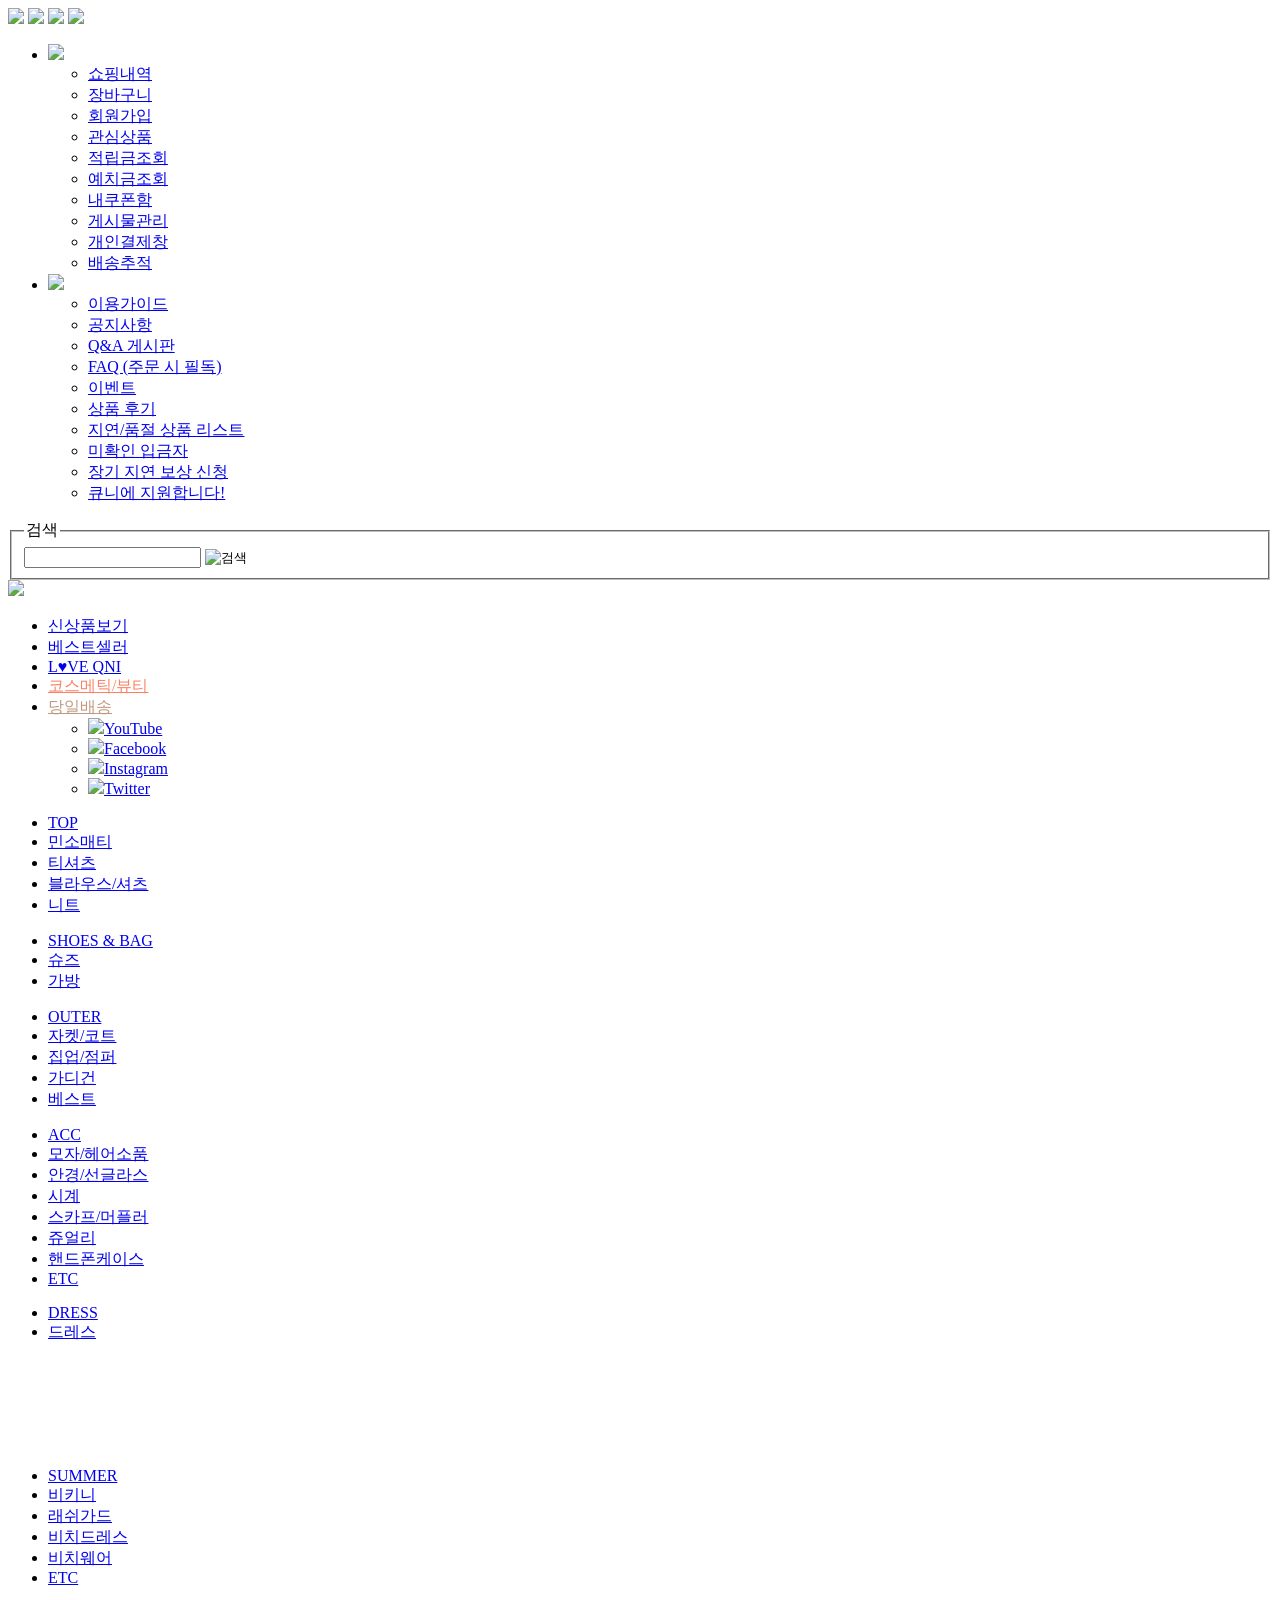
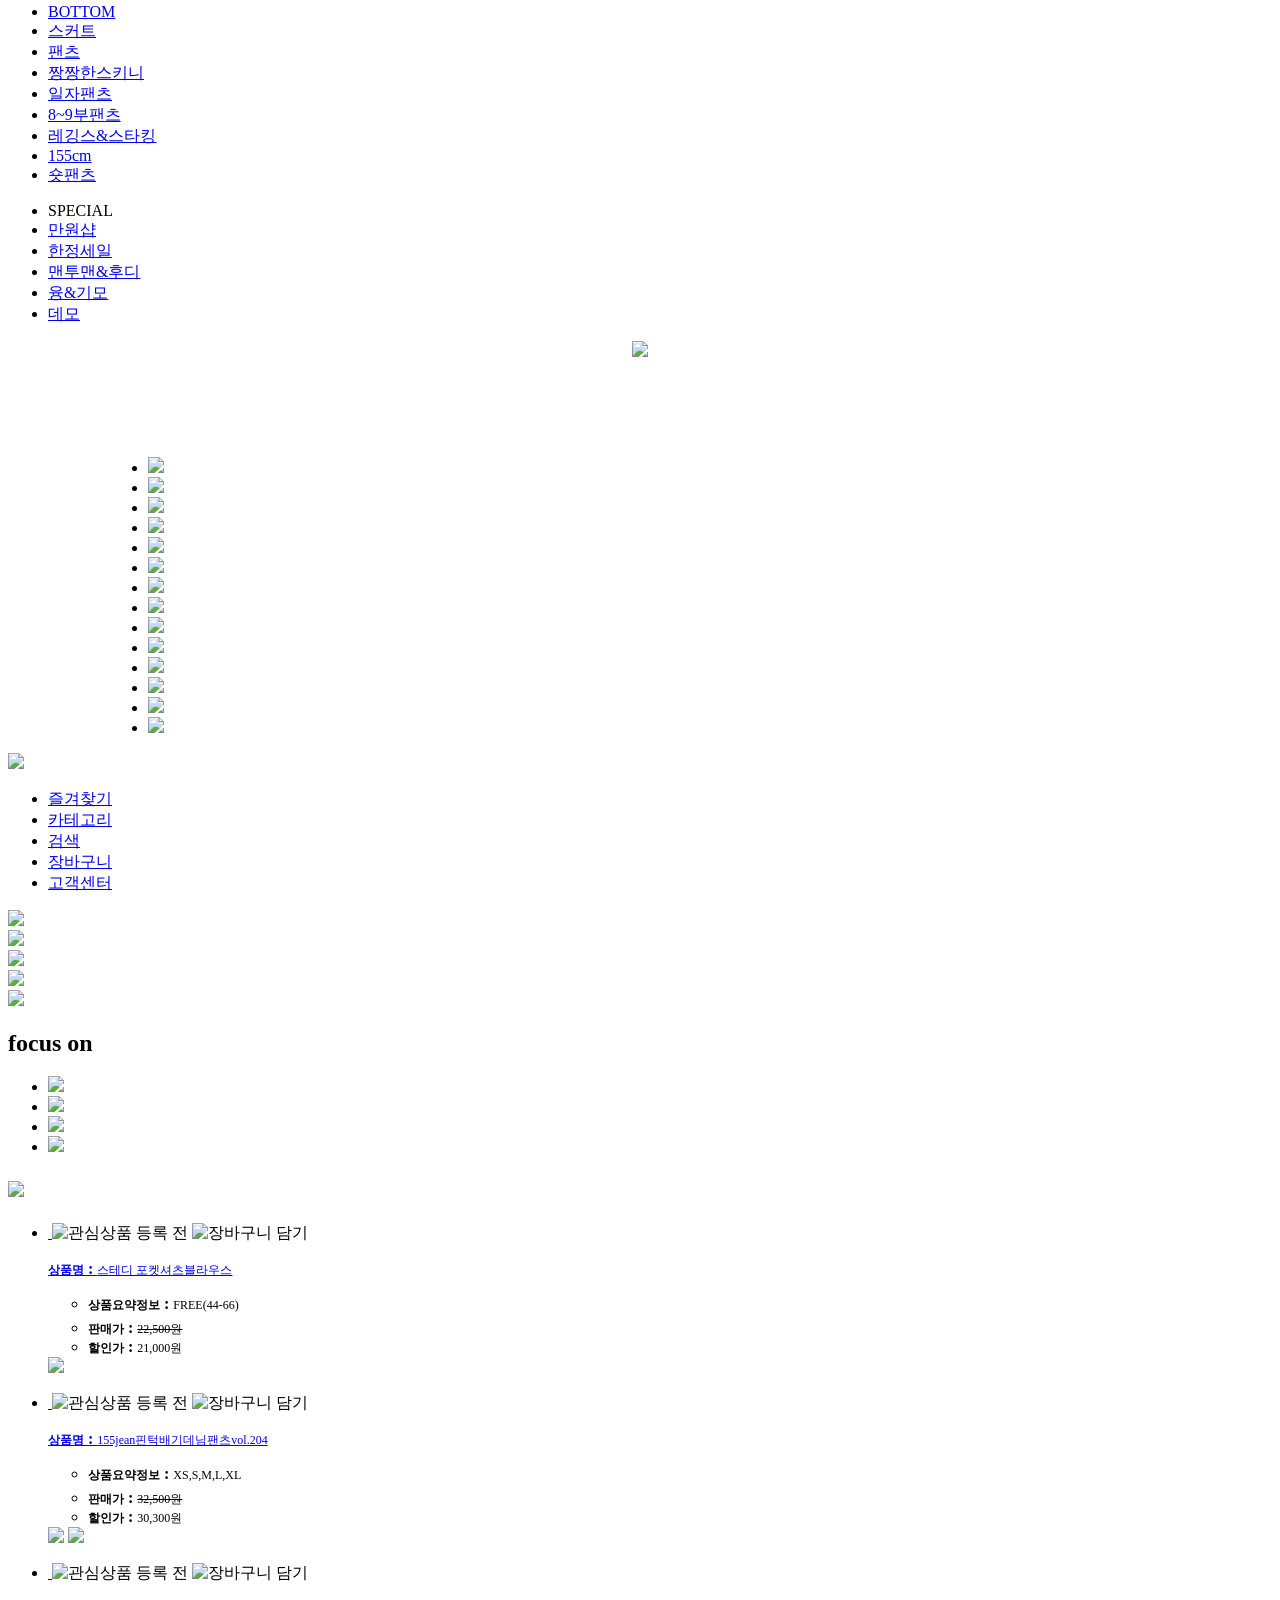
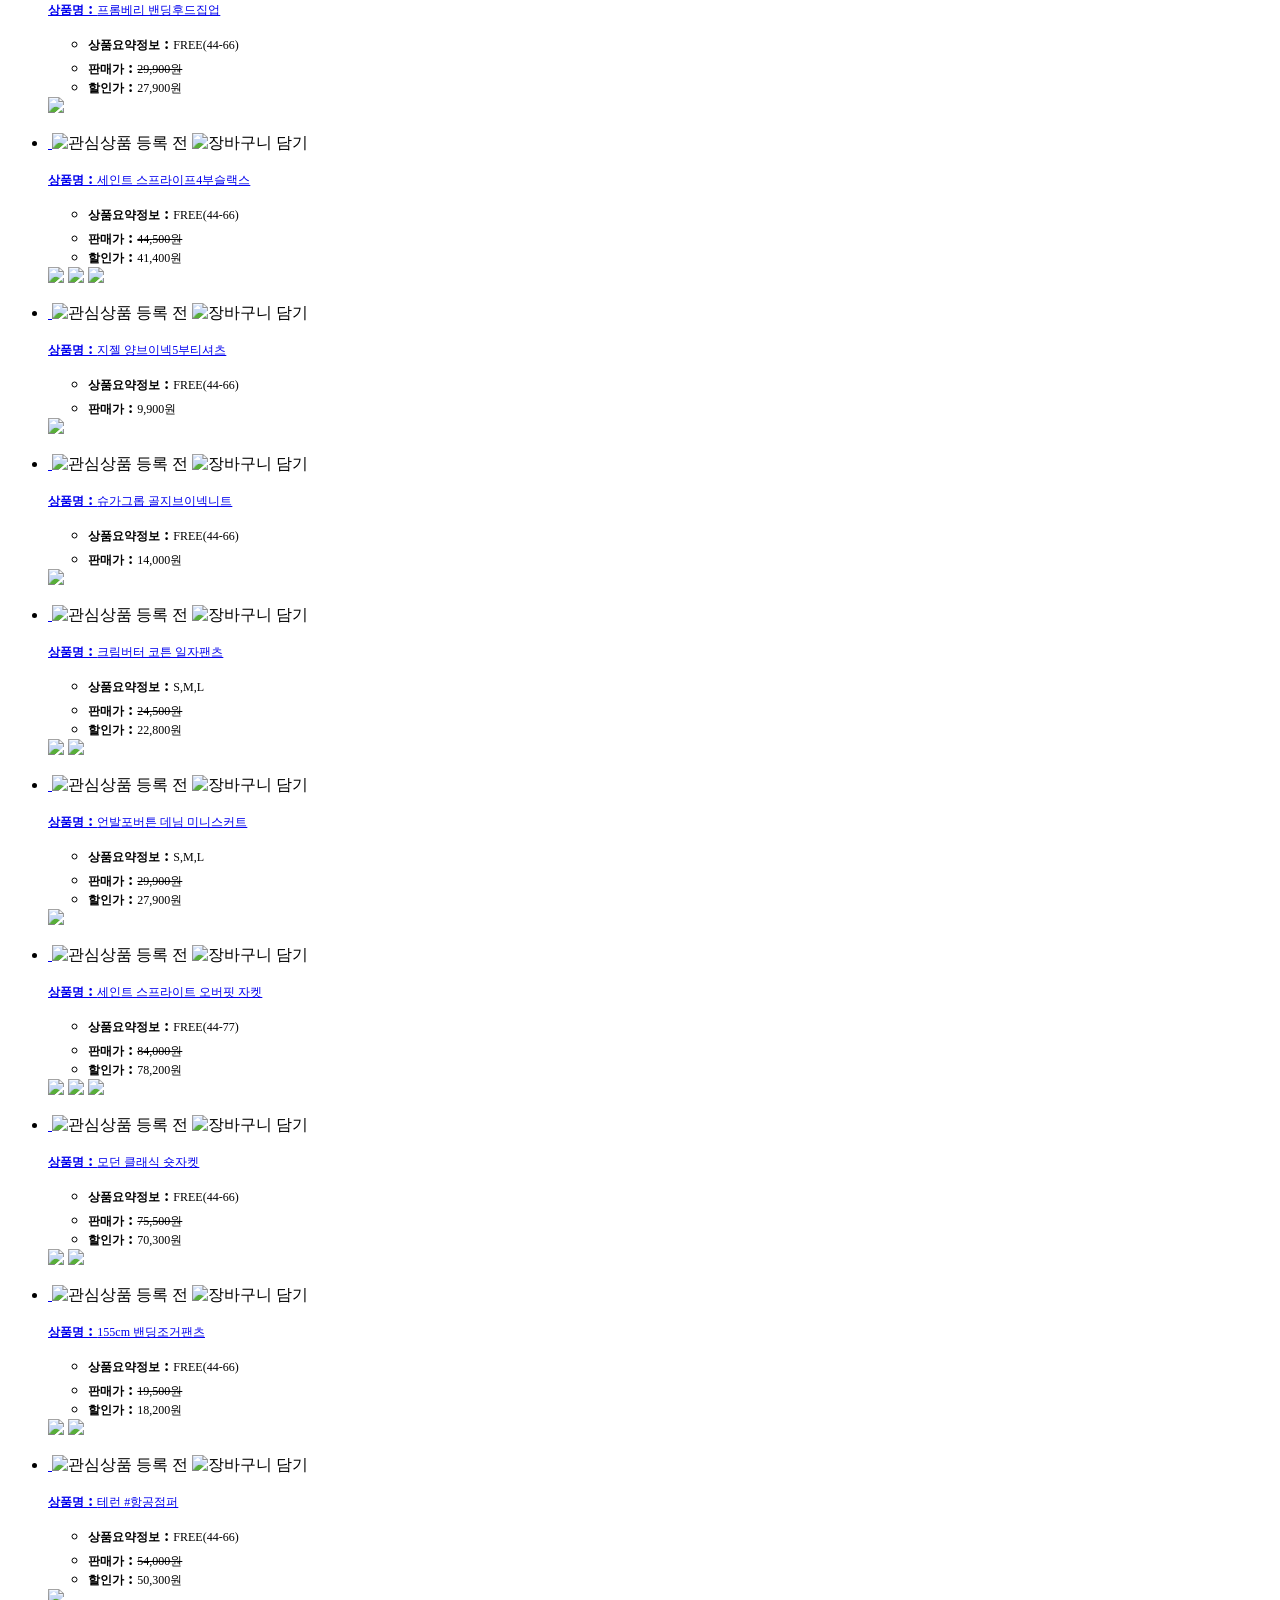
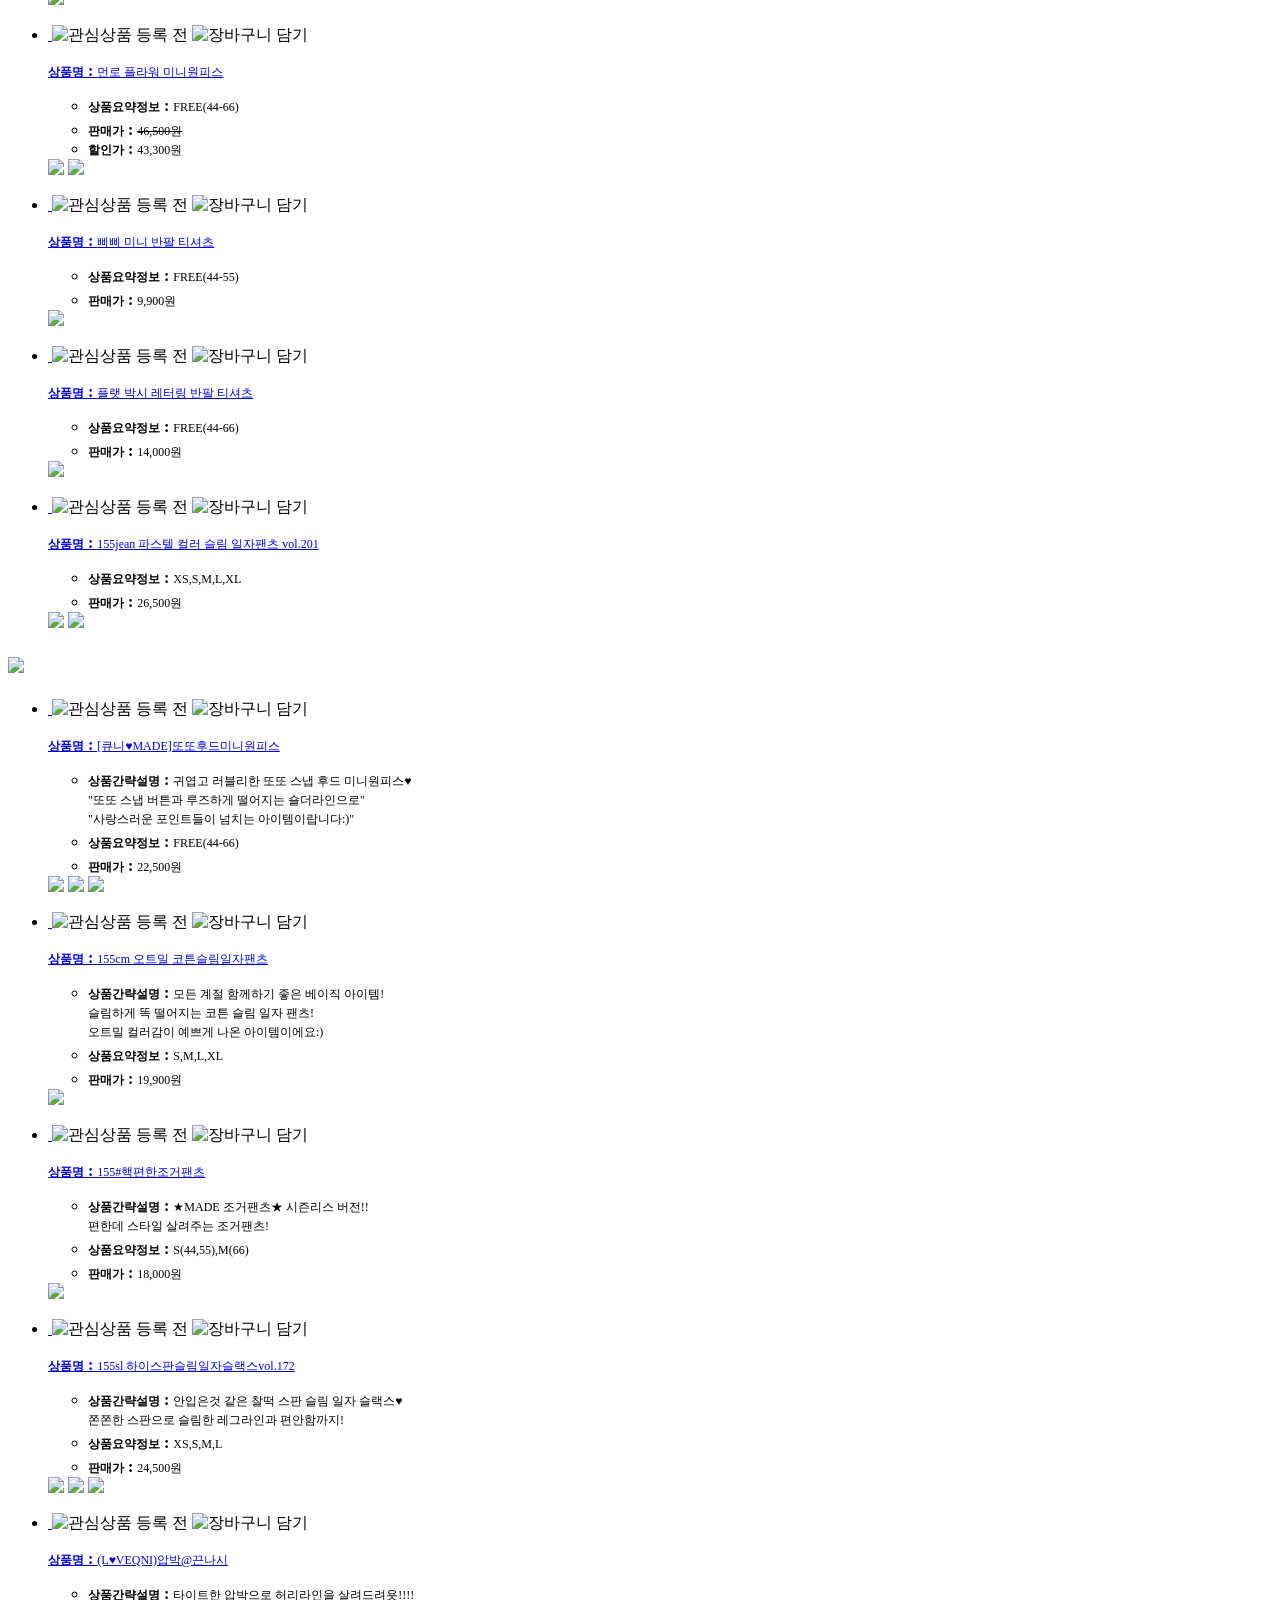
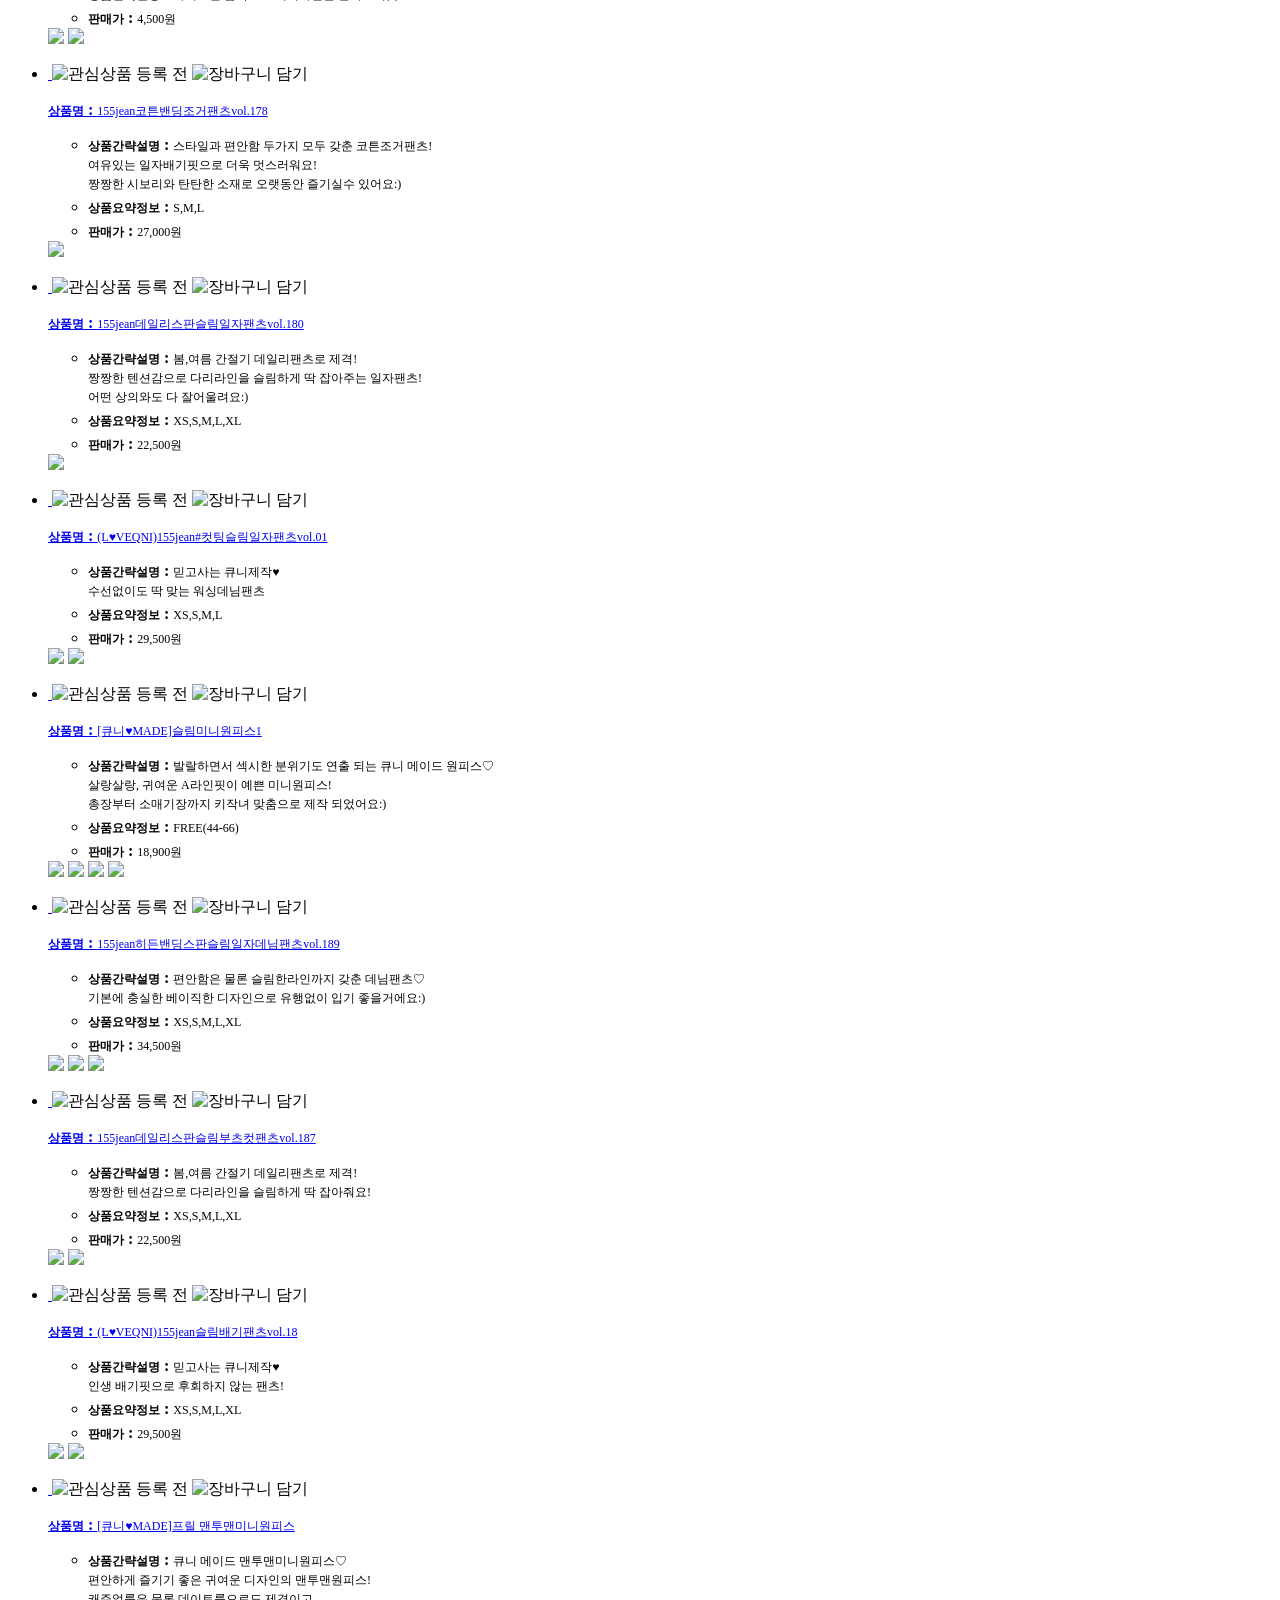
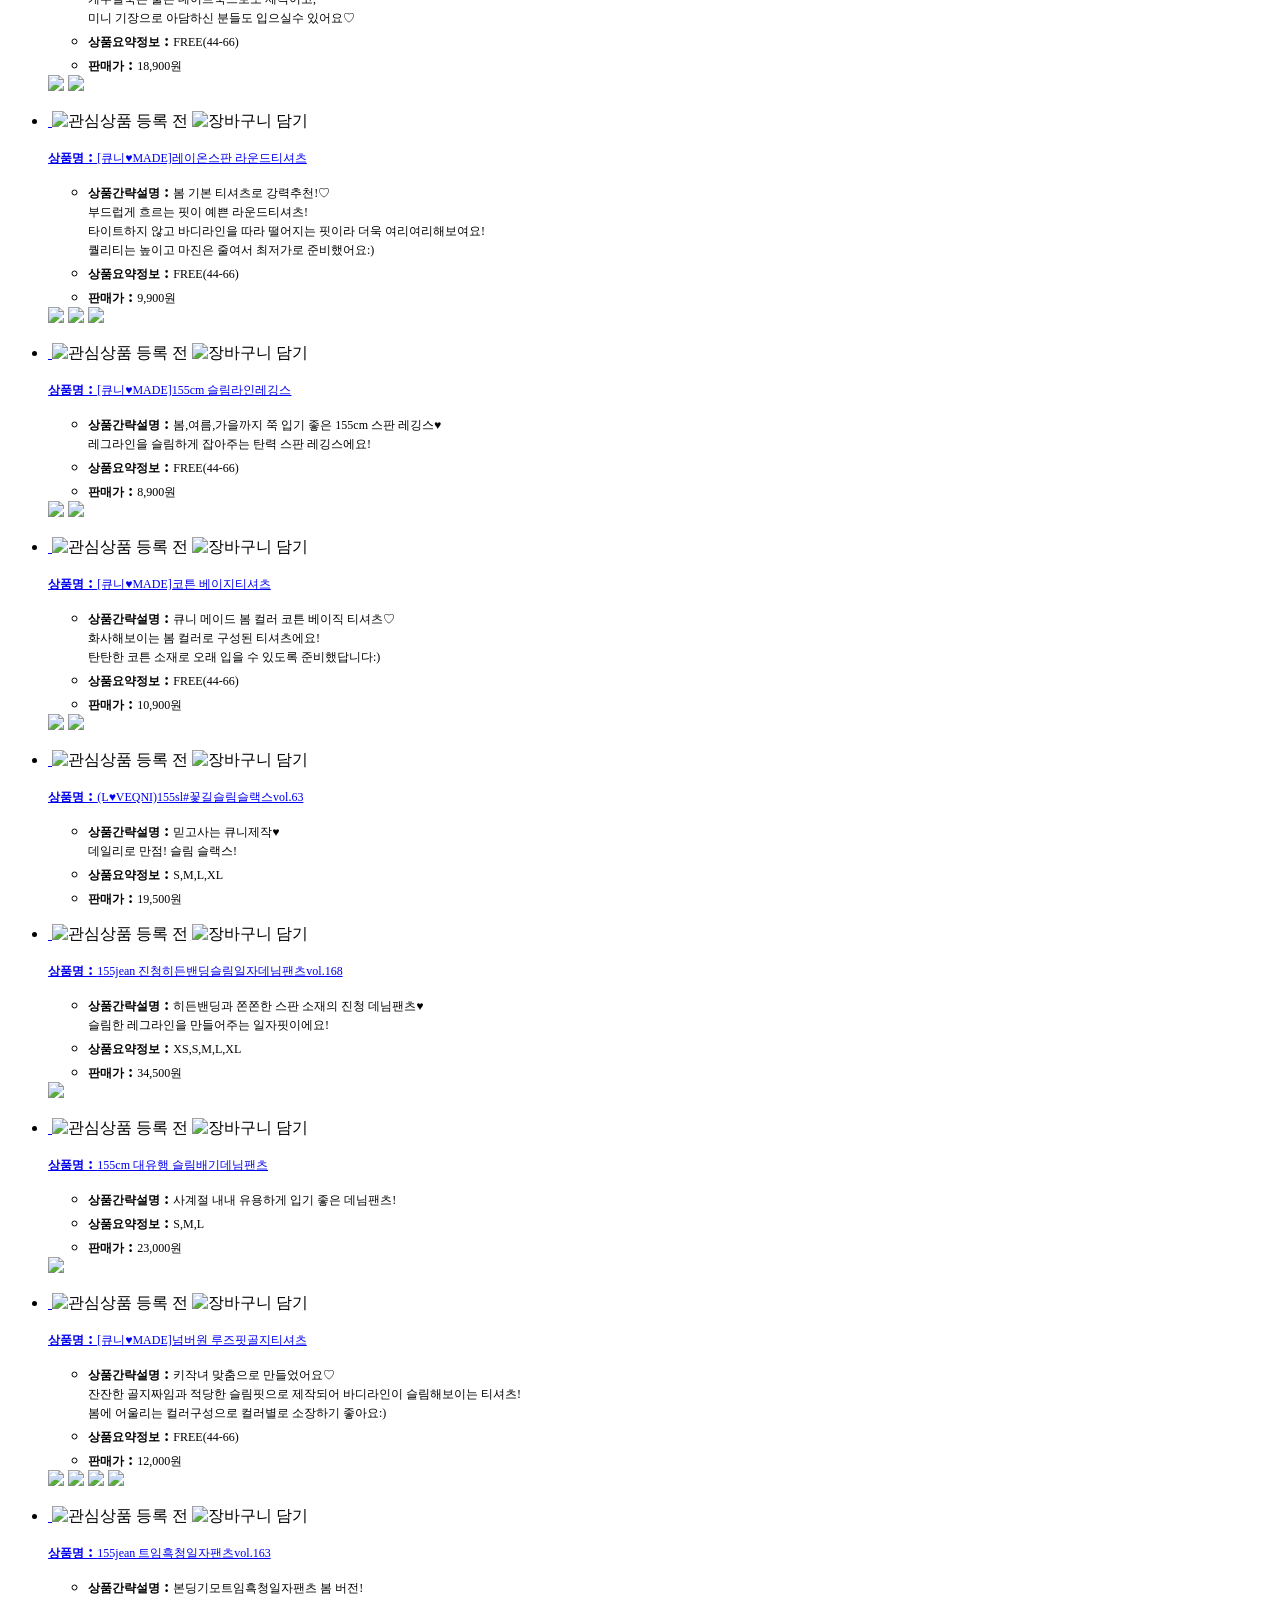
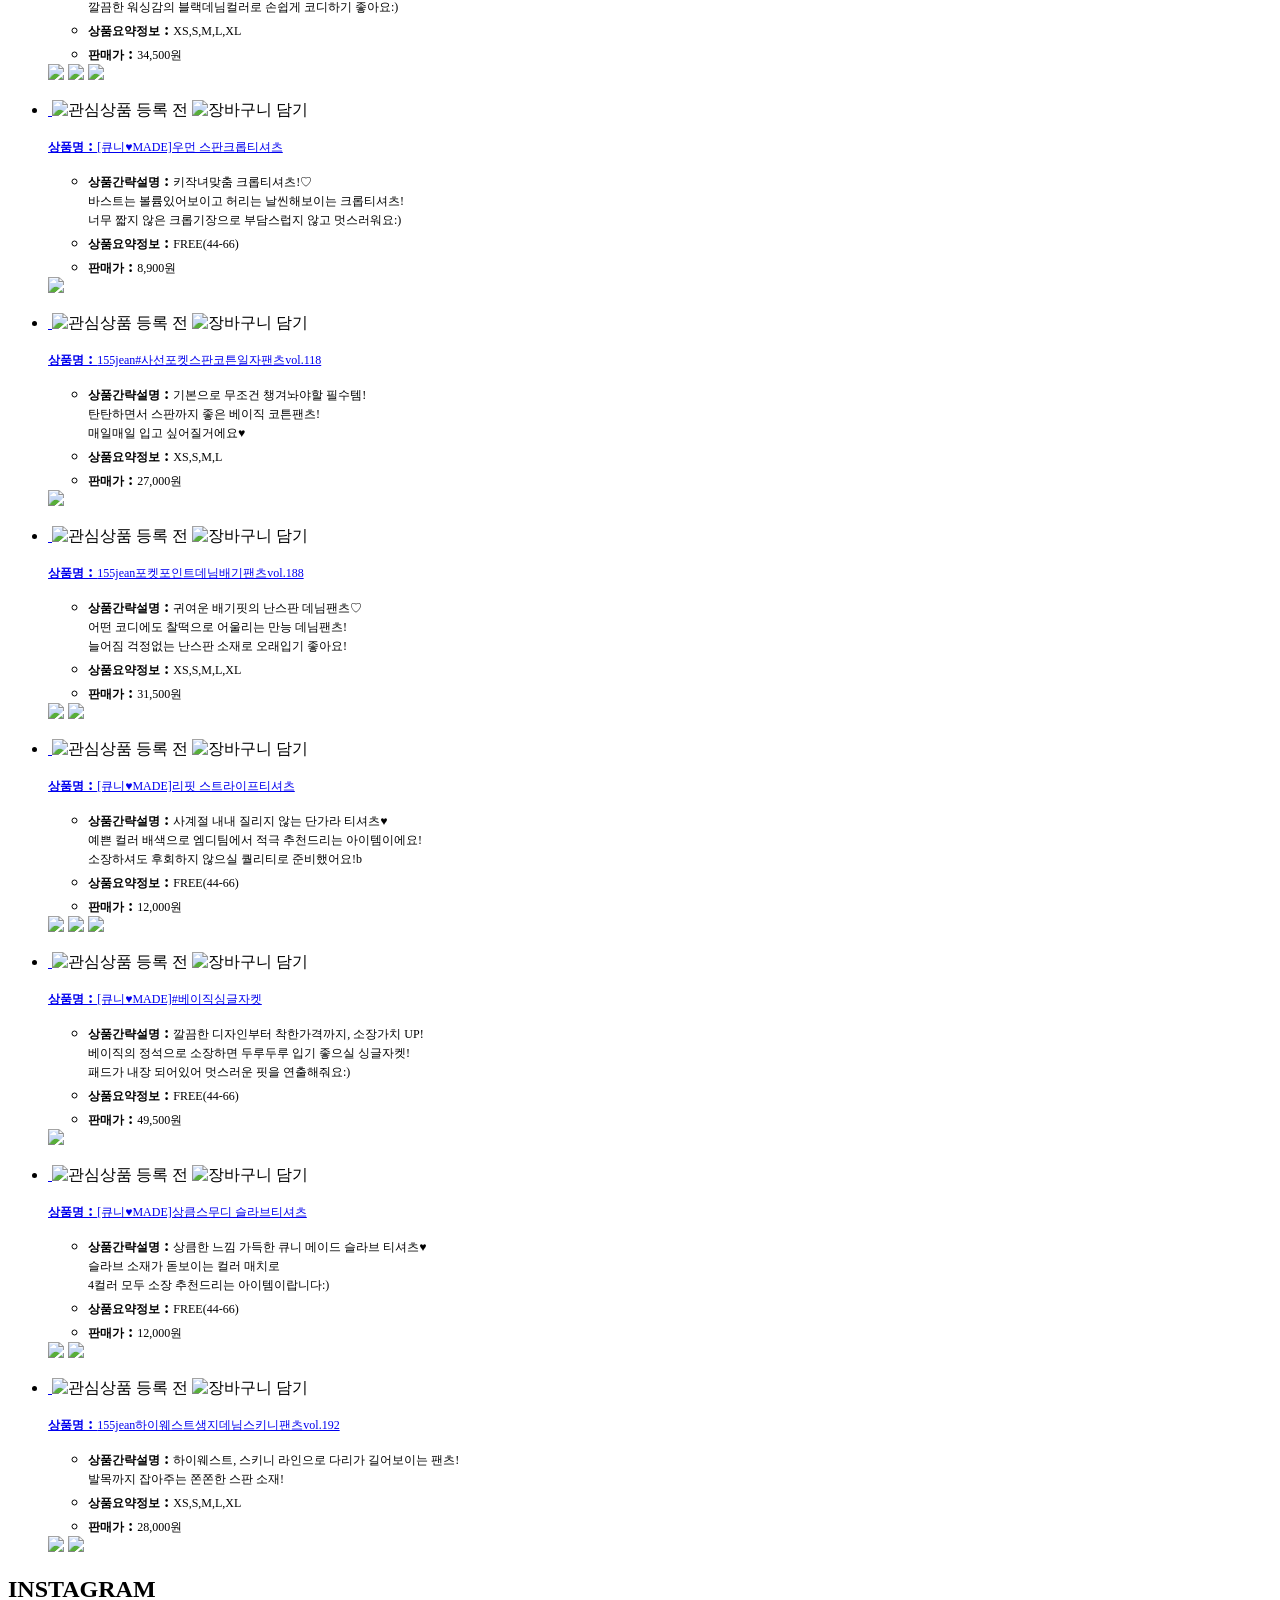
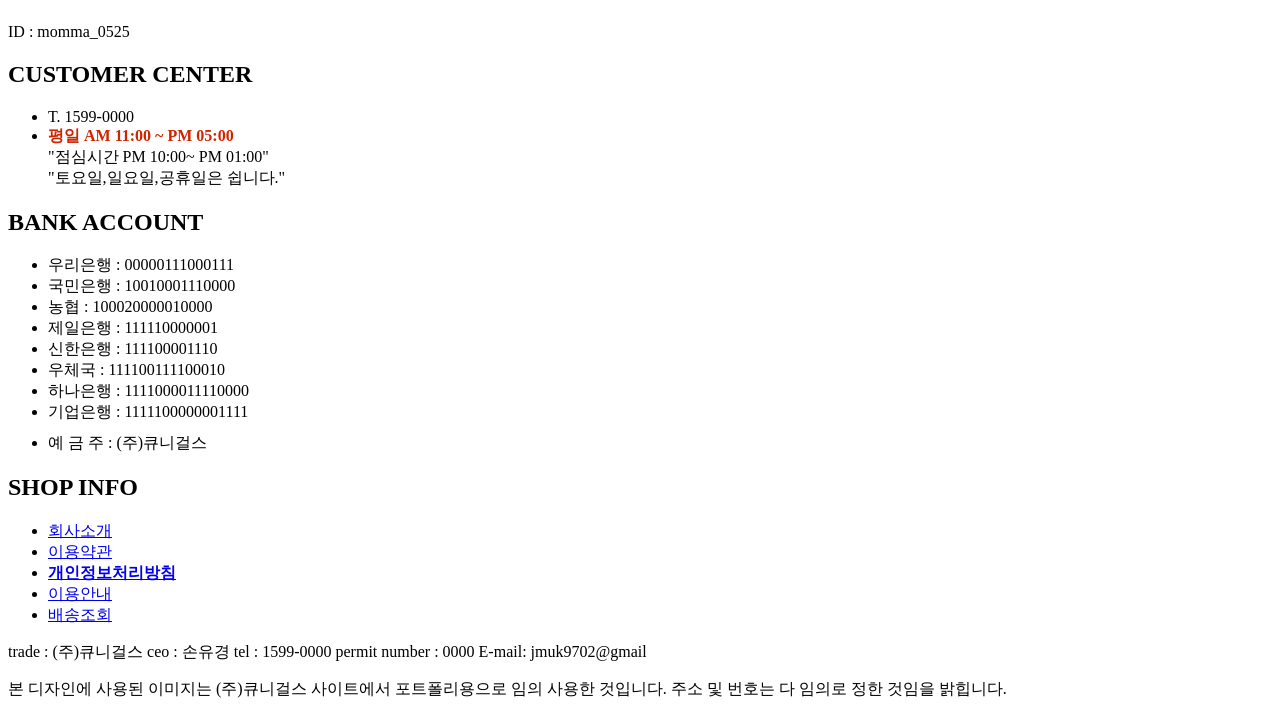
==== index.html @ 8d76bb68 "Add files via upload" ====
<!DOCTYPE html>
<html>
<head>
    <meta charset="utf-8">
    <title>QNIGIRLS</title>
    <link href="https://fonts.googleapis.com/css?family=Roboto&display=swap" rel="stylesheet">
    <link href="https://fonts.googleapis.com/css?family=Noto+Sans+KR&display=swap" rel="stylesheet">
    <link href="https://fonts.googleapis.com/css?family=Noto+Sans+KR&display=swap" rel="stylesheet">
    <link href="https://fonts.googleapis.com/css?family=Nanum+Gothic&display=swap" rel="stylesheet">
    <link rel="stylesheet" type="text/css" href="css/reset.css">
    <link rel="stylesheet" type="text/css" href="css/common.css">
    <link rel="stylesheet" href="css/swiper.min.css">
    <script src="js/jquery-3.4.1.min.js"></script> 
    <script src="js/swiper.min.js"></script>
   <style>
    </style>
    <script>
        
    </script>
    </head>
     

<body>
    <div id="wrap">
        <div class="fix">
            <div class="header">
                <div class="inner">
                    <div class="top_right">
                        <div class="right_left">
                            <a href="#" alt="LOGIN"><img src="img/t_login.jpg" onmouseover="this.src='img/hover_gnb/t_login_over.jpg';" onmouseout="this.src='img/t_login.jpg';"></a>
                            <a href="#" alt="JOIN-US"><img src="img/t_join.jpg" onmouseover="this.src='img/hover_gnb/t_join_over.jpg';" onmouseout="this.src='img/t_join.jpg';"></a>
                            <a href="#" alt="MYPAGE"><img src="img/t_mypage.jpg" onmouseover="this.src='img/hover_gnb/t_mypage_over.jpg';" onmouseout="this.src='img/t_mypage.jpg';"></a>
                            <a href="#" alt="ORDER"><img src="img/t_order.jpg" onmouseover="this.src='img/hover_gnb/t_order_over.jpg';" onmouseout="this.src='img/t_order.jpg';"></a>
                        </div>
                            <div class="allmenu">
                                <ul class="more_view">
                                    <li><a href="#" style="cursor: default"><img src="img/t_myqni.jpg" onmouseover="this.src='img/hover_gnb/t_myqni_over.jpg';" onmouseout="this.src='img/t_myqni.jpg';"></a>
                                        <ul class="mypage">
                                            <li><a href="#">쇼핑내역</a></li>
                                            <li><a href="#">장바구니</a></li>
                                            <li><a href="#">회원가입</a></li>
                                            <li><a href="#">관심상품</a></li>
                                            <li><a href="#">적립금조회</a></li>
                                            <li><a href="#">예치금조회</a></li>
                                            <li><a href="#">내쿠폰함</a></li>
                                            <li><a href="#">게시물관리</a></li>
                                            <li><a href="#">개인결제창</a></li>
                                            <li><a href="#">배송추적</a></li>
                                        </ul>
                                    </li>
                                    <li><a href="#" style="cursor: default"><img src="img/t_customer.jpg" onmouseover="this.src='img/hover_gnb/t_customer_over.jpg';" onmouseout="this.src='img/t_customer.jpg';"></a>
                                        <ul class="customer">
                                            <li><a href="#">이용가이드</a></li>
                                            <li><a href="#">공지사항</a></li>
                                            <li><a href="#">Q&A 게시판</a></li>
                                            <li><a href="#">FAQ (주문 시 필독)</a></li>
                                            <li><a href="#">이벤트</a></li>
                                            <li><a href="#">상품 후기</a></li>
                                            <li><a href="#">지연/품절 상품 리스트</a></li>
                                            <li><a href="#">미확인 입금자</a></li>
                                            <li><a href="#">장기 지연 보상 신청</a></li>
                                            <li><a href="#">큐니에 지원합니다!</a></li>
                                        </ul>
                                    </li>
                                </ul>
                            </div>
                            <div class="t_search">
                                <fieldset>
                                    <legend>검색</legend>
                                    <input id="keyword" name="keyword" fw-filter fw-label="검색어" fw-msg class="inputTypeText" placeholder onkeyup="SEARCH_HASHTNG.GETHASHTAG($(this));" autocomplete="off" onmousedown="SEARCH_BANNER.clickSearchform(this)" value type="text">
                                    <input type="image" src="img/btn_search.png" alt="검색" onclick="SEARCH_BANNER.submitSearchBanner(this); return false">
                                </fieldset>
                            </div>
                        </div>
                    <div class="all_gnb">
                    <div id="more_allgnb" class="more_allgnb">
                        <a href="#" class="more_allgnb_btn">
                            <img src="img/category.jpg"  onmouseover="this.src='img/hover_gnb/category_over.jpg';" onmouseout="this.src='img/category.jpg';">
                        </a>
                        <div class="more_gnb_view">
                            <div class="more_allmenu_view" style="border-left: 0;">
                                <ul class="first">
                                    <li><a href="#">신상품보기</a></li>
                                    <li class="pdb20"><a href="#">베스트셀러</a></li>
                                    <li><a href="#">L♥VE QNI</a></li>
                                    <li><a href="#" style="color: #fb8165">코스메틱/뷰티</a></li>
                                    <li class="pdb20"><a href="#" style="color: #c0997e">당일배송</a></li>
                                    <ul>
                                        <li><a href="#"><img src="img/icon/y_icon.png" width="30px"><span>YouTube</span></a></li>
                                        <li><a href="#"><img src="img/icon/f_icon.png" width="30px"><span>Facebook</span></a></li>
                                        <li><a href="#"><img src="img/icon/in_icon.png" width="30px"><span>Instagram</span></a></li>
                                        <li><a href="#"><img src="img/icon/t_icon.png" width="30px"><span>Twitter</span></a></li>
                                    </ul>
                                </ul>
                            </div>
                            <div>
                                <ul>
                                    <li class="h2"><a href="#">TOP</a></li>
                                    <li><a href="#">민소매티</a></li>
                                    <li><a href="#">티셔츠</a></li>
                                    <li><a href="#">블라우스/셔츠</a></li>
                                    <li><a href="#">니트</a></li>
                                </ul>
                                <ul>
                                    <li class="h2"><a href="#">SHOES & BAG</a></li>
                                    <li><a href="#">슈즈</a></li>
                                    <li><a href="#">가방</a></li>
                                </ul>
                            </div>
                            <div>
                                <ul>
                                    <li class="h2"><a href="#">OUTER</a></li>
                                    <li><a href="#">자켓/코트</a></li>
                                    <li><a href="#">집업/점퍼</a></li>
                                    <li><a href="#">가디건</a></li>
                                    <li><a href="#">베스트</a></li>
                                </ul>
                                <ul>
                                    <li class="h2"><a href="#">ACC</a></li>
                                    <li><a href="#">모자/헤어소품</a></li>
                                    <li><a href="#">안경/선글라스</a></li>
                                    <li><a href="#">시계</a></li>
                                    <li><a href="#">스카프/머플러</a></li>
                                    <li><a href="#">쥬얼리</a></li>
                                    <li><a href="#">핸드폰케이스</a></li>
                                    <li><a href="#">ETC</a></li>
                                </ul>
                            </div>
                            <div>
                                <ul>
                                    <li class="h2"><a href="#">DRESS</a></li>
                                    <li><a href="#">드레스</a></li>
                                    <br>
                                    <br>
                                    <br>
                                    <br>
                                    <br>
                                    <br>
                                </ul>
                                <ul>
                                    <li class="h2"><a href="#">SUMMER</a></li>
                                    <li><a href="#">비키니</a></li>
                                    <li><a href="#">래쉬가드</a></li>
                                    <li><a href="#">비치드레스</a></li>
                                    <li><a href="#">비치웨어</a></li>
                                    <li><a href="#">ETC</a></li>
                                </ul>
                            </div>
                            <div>
                                <ul>
                                    <li class="h2"><a href="#">BOTTOM</a></li>
                                    <li><a href="#">스커트</a></li>
                                    <li><a href="#">팬츠</a></li>
                                    <li><a href="#">짱짱한스키니</a></li>
                                    <li><a href="#">일자팬츠</a></li>
                                    <li><a href="#">8~9부팬츠</a></li>
                                    <li><a href="#">레깅스&스타킹</a></li>
                                    <li><a href="#">155cm</a></li>
                                    <li><a href="#">숏팬츠</a></li>
                                </ul>
                            </div>
                            <div>
                                <ul>
                                    <li class="h2">SPECIAL</li>
                                    <li><a href="#">만원샵</a></li>
                                    <li><a href="#">한정세일</a></li>
                                    <li><a href="#">맨투맨&후디</a></li>
                                    <li><a href="#">융&기모</a></li>
                                    <li><a href="#">데모</a></li>
                                </ul>
                            </div>
                        </div>
                    </div>
                    <script type="text/javascript">more_view();</script>
                </div>
                </div>
            </div>
                <div class="top_logo" align="center">
                    <a href="http://u-kyeong.com/qnigirls/">
                        <img src="img/toplogo.jpg">
                    </a>
                </div>
                <div id="menu">
                    <div id="category" style="padding-top: 80px; padding-left: 100px; " class="category">
                        <div class="position">
                            <ul>
                                <li class="record">
                                    <a href="http://u-kyeong.com/qnigirls/sub/"><img src="img/shop1_21_menu_922472.jpg" onmouseover="this.src='img/hover_gnb/shop1_21_menu_over_842991.jpg';" onmouseout="this.src='img/shop1_21_menu_922472.jpg';"></a>
                                </li>
                                <li class="record">
                                    <a href="http://u-kyeong.com/qnigirls/sub/"><img src="img/shop1_17_menu_759214.jpg" onmouseover="this.src='img/hover_gnb/shop1_17_menu_over_297750.jpg';" onmouseout="this.src='img/shop1_17_menu_759214.jpg';"></a>
                                </li>
                                <li class="record">
                                    <a href="http://u-kyeong.com/qnigirls/sub/"><img src="img/shop1_770_menu_653919.jpg" onmouseover="this.src='img/hover_gnb/shop1_770_menu_over_378448.jpg';" onmouseout="this.src='img/shop1_770_menu_653919.jpg';"></a>
                                </li>
                                <li class="record">
                                    <a href="http://u-kyeong.com/qnigirls/sub/"><img src="img/shop1_1174_menu_521221.jpg" onmouseover="this.src='img/hover_gnb/shop1_1174_menu_over_894974.jpg';" onmouseout="this.src='img/shop1_1174_menu_521221.jpg';"></a>
                                </li>
                                <li class="record">
                                    <a href="http://u-kyeong.com/qnigirls/sub/"><img src="img/shop1_517_menu_380748.jpg" onmouseover="this.src='img/hover_gnb/shop1_517_menu_over_749597.jpg';" onmouseout="this.src='img/shop1_517_menu_380748.jpg';"></a>
                                </li>
                                <li class="record">
                                    <a href="http://u-kyeong.com/qnigirls/sub/"><img src="img/shop1_3_menu_816407.jpg" onmouseover="this.src='img/hover_gnb/shop1_3_menu_over_432734.jpg';" onmouseout="this.src='img/shop1_3_menu_816407.jpg';"></a>
                                </li>
                                <li class="record">
                                    <a href="http://u-kyeong.com/qnigirls/sub/"><img src="img/shop1_7_menu_179175.jpg" onmouseover="this.src='img/hover_gnb/shop1_7_menu_over_265988.jpg';" onmouseout="this.src='img/shop1_7_menu_179175.jpg';"></a>
                                </li>
                                <li class="record">
                                    <a href="http://u-kyeong.com/qnigirls/sub/"><img src="img/shop1_5_menu_835983.jpg" onmouseover="this.src='img/hover_gnb/shop1_5_menu_over_941959.jpg';" onmouseout="this.src='img/shop1_5_menu_835983.jpg';"></a>
                                </li>
                                <li class="record">
                                    <a href="http://u-kyeong.com/qnigirls/sub/"><img src="img/shop1_122_menu_657673.jpg" onmouseover="this.src='img/hover_gnb/shop1_122_menu_over_732098.jpg';" onmouseout="this.src='img/shop1_122_menu_657673.jpg';"></a>
                                </li>
                                <li class="record">
                                    <a href="http://u-kyeong.com/qnigirls/sub/"><img src="img/shop1_121_menu_717975.jpg" onmouseover="this.src='img/hover_gnb/shop1_121_menu_over_556819.jpg';" onmouseout="this.src='img/shop1_121_menu_717975.jpg';"></a>
                                </li>
                                <li class="record">
                                    <a href="http://u-kyeong.com/qnigirls/sub/"><img src="img/shop1_10_menu_990513.jpg" onmouseover="this.src='img/hover_gnb/shop1_10_menu_over_339237.jpg';" onmouseout="this.src='img/shop1_10_menu_990513.jpg';"></a>
                                </li>
                                <li class="record">
                                    <a href="http://u-kyeong.com/qnigirls/sub/"><img src="img/shop1_542_menu_760116.jpg" onmouseover="this.src='img/hover_gnb/shop1_542_menu_over_931496.jpg';" onmouseout="this.src='img/shop1_542_menu_760116.jpg';"></a>
                                </li>
                                <li class="record">
                                    <a href="http://u-kyeong.com/qnigirls/sub/"><img src="img/shop1_790_menu_333730.jpg" onmouseover="this.src='img/hover_gnb/shop1_790_menu_over_292809.jpg';" onmouseout="this.src='img/shop1_790_menu_333730.jpg';"></a>
                                </li>
                                <li class="record">
                                    <a href="http://u-kyeong.com/qnigirls/sub/"><img src="img/shop1_806_menu_301867.jpg" onmouseover="this.src='img/hover_gnb/shop1_806_menu_over_317337.jpg';" onmouseout="this.src='img/shop1_806_menu_301867.jpg';"></a>
                                </li>
                            </ul>
                    </div>
                </div>
            </div>
        </div>
        <div class="quick" id="quick">
            <div class="side_btn" id="side_btn">
                <img id="close_btn" src="img/icon/close.png">
            </div>
            <div class="side_wrap">
                <div class="side_inner" id="side_inner">
                    <ul>
                        <li>
                            <a href="#">
                                <span>즐겨찾기</span>
                            </a>
                        </li>
                        <li>
                            <a href="#">
                                <span>카테고리</span>
                            </a>
                        </li>
                        <li>
                            <a href="#">
                                <span>검색</span>
                            </a>
                        </li>
                        <li>
                            <a href="#">
                                <span>장바구니</span>
                            </a>
                        </li>
                        <li>
                            <a href="#">
                                <span>고객센터</span>
                            </a>
                        </li>
                    </ul>
                    <div class="bottom_ui">
                        <div class="scroll">
                            <span class="btn_scroll top" onclick="winScroll('top')"></span>
                            <span class="btn_scroll bottom" onclick="winScroll('bottom')"></span>
                        </div>
                    </div>
                </div>
            </div>
        </div>      
        <div class="m_contents">
                <div class="m_banner">
                    <div class="m_ban">
                        <div class="main_b">
                            <div class="m_bnt_silder-wrapper">
                                <div class="swiper-container">
                                     <div class="swiper-wrapper">
                                         <div class="swiper-slide"><img src="img/banner_img_1.jpg"></div>
                                         <div class="swiper-slide"><img src="img/banner_img_2.jpg"></div>
                                         <div class="swiper-slide"><img src="img/banner_img_3.jpg"></div>
                                         <div class="swiper-slide"><img src="img/banner_img_4.jpg"></div>
                                         <div class="swiper-slide"><img src="img/banner_img_5.jpg"></div>
                                     </div>
                                     <div class="swiper-pagination"></div>
                                </div>
                            </div>
                        </div>
                    </div>
                </div>
            <div class="main_k">
                <div class="main_k_line">
                    <h2>focus on</h2>
                </div>
                <div class="main_k_left">
                    <ul>
                        <li><a href="#"><img src="img/evt_img_1.jpg"></a></li>
                        <li><a href="#"><img src="img/evt_img_2.jpg"></a></li>
                        <li><a href="#"><img src="img/evt_img_3.jpg"></a></li>
                        <li><a href="#"><img src="img/evt_img_4.jpg"></a></li>
                    </ul>
                </div>
            </div>
            <div class="line2">
                <div class="new_products">
                    <h2>
                        <img src="img/new7_pc.jpg">
                    </h2>
                    <ul class="prdlist column4">
                      <li class="item">
                          <div class="box">
                              <p class="prdimg">
                                  <a href="http://u-kyeong.com/qnigirls/product/">
                                      <img src="img/products/new1.webp" alt="" class="thumb">
                                  </a>
                                  <span class="wishicon">
                                      <img src="img/icon/btn_wish_before.png" alt="관심상품 등록 전" productno="57739" categoryno="1" icon_status="off" login_status="T" individual-set="F">
                                  </span>
                                  <span class="basketicon">
                                      <img src="img/icon/icon_201704271133221800.png" onclick="CAPP_SHOP_NEW_PRODUCT_OPTIONSELECT.selectOptionCommon(57739,  1, 'basket', '')" alt="장바구니 담기"> 
                                  </span>
                              </p>
                              <div class="color">
                                  <div class="colorchip">
                                      <span style="background-color:#FEFFEF;" color_no="" displaygroup="3" class="chips xans-record-"></span>
                                      <span style="background-color:#91B0ED;" color_no="" displaygroup="3" class="chips xans-record-"></span>
                                  </div>
                              </div>
                              <p class="name">
                                  <a href="#">
                                      <strong class="title displaynone">
                                          <span style="font-size:12px;">상품명</span> :
                                      </strong>
                                      <span style="font-size:12px;">스테디 포켓셔츠블라우스</span>
                                  </a>
                              </p>
                              <div class="description">
                                  <ul class="listitem spec">
                                      <li class="size xans-record-" style="padding: 0px 0px 5px;">
                                          <strong class="title displaynone">
                                              <span style="font-size:12px;">상품요약정보</span> :
                                          </strong> 
                                          <span style="font-size:12px;">
                                              <font>FREE(44-66)</font>
                                          </span>
                                      </li>
                                      <li class="cost xans-record-">
                                          <strong class="title displaynone">
                                              <span style="font-size:12px;">판매가</span> :
                                          </strong> 
                                          <span style="font-size:12px;text-decoration:line-through;">22,500원</span>
                                          <span id="span_product_tax_type_text" style="text-decoration:line-through;"> </span>
                                      </li>
                                      <li class="discount xans-record-">
                                          <strong class="title ">
                                              <span style="font-size:12px;">할인가</span> :
                                          </strong> 
                                          <span style="font-size:12px;">21,000원</span>
                                      </li>
                                  </ul>
                              </div>
                              <div class="status">
                                  <div class="icon">
                                      <img src="img/icon/custom_195.gif" >
                                  </div>
                              </div>
                          </div>
                        </li>
                        <li class="item">
                          <div class="box">
                              <p class="prdimg">
                                  <a href="http://u-kyeong.com/qnigirls/product/">
                                      <img src="img/products/new2.webp" alt="" class="thumb">
                                  </a>
                                  <span class="wishicon">
                                      <img src="img/icon/btn_wish_before.png" alt="관심상품 등록 전" productno="57739" categoryno="1" icon_status="off" login_status="T" individual-set="F">
                                  </span>
                                  <span class="basketicon">
                                      <img src="img/icon/icon_201704271133221800.png" onclick="CAPP_SHOP_NEW_PRODUCT_OPTIONSELECT.selectOptionCommon(57739,  1, 'basket', '')" alt="장바구니 담기"> 
                                  </span>
                              </p>
                              <div class="color">
                                  <div class="colorchip">
                                      <span style="background-color:#61CDE7;" color_no="" displaygroup="3" class="chips xans-record-"></span>
                                  </div>
                              </div>
                              <p class="name">
                                  <a href="#">
                                      <strong class="title displaynone">
                                          <span style="font-size:12px;">상품명</span> :
                                      </strong>
                                      <span style="font-size:12px;">155jean핀턱배기데님팬츠vol.204</span>
                                  </a>
                              </p>
                              <div class="description">
                                  <ul class="listitem spec">
                                      <li class="size xans-record-" style="padding: 0px 0px 5px;">
                                          <strong class="title displaynone">
                                              <span style="font-size:12px;">상품요약정보</span> :
                                          </strong> 
                                          <span style="font-size:12px;">
                                              <font>XS,S,M,L,XL</font>
                                          </span>
                                      </li>
                                      <li class="cost xans-record-">
                                          <strong class="title displaynone">
                                              <span style="font-size:12px;">판매가</span> :
                                          </strong> 
                                          <span style="font-size:12px;text-decoration:line-through;">32,500원</span>
                                          <span id="span_product_tax_type_text" style="text-decoration:line-through;"> </span>
                                      </li>
                                      <li class="discount xans-record-">
                                          <strong class="title ">
                                              <span style="font-size:12px;">할인가</span> :
                                          </strong> 
                                          <span style="font-size:12px;">30,300원</span>
                                      </li>
                                  </ul>
                              </div>
                              <div class="status">
                                  <div class="icon">
                                      <img src="img/icon/custom_195.gif" >
                                      <img src="img/icon/custom_189.gif" >
                                  </div>
                              </div>
                          </div>
                        </li>
                        <li class="item">
                          <div class="box">
                              <p class="prdimg">
                                  <a href="http://u-kyeong.com/qnigirls/product/">
                                      <img src="img/products/new3.jpg" alt="" class="thumb">
                                  </a>
                                  <span class="wishicon">
                                      <img src="img/icon/btn_wish_before.png" alt="관심상품 등록 전" productno="57739" categoryno="1" icon_status="off" login_status="T" individual-set="F">
                                  </span>
                                  <span class="basketicon">
                                      <img src="img/icon/icon_201704271133221800.png" onclick="CAPP_SHOP_NEW_PRODUCT_OPTIONSELECT.selectOptionCommon(57739,  1, 'basket', '')" alt="장바구니 담기"> 
                                  </span>
                              </p>
                              <div class="color">
                                  <div class="colorchip">
                                      <span style="background-color:#e0e0e0;" color_no="" displaygroup="3" class="chips xans-record-"></span>
                                      <span style="background-color:#fca9f0;" color_no="" displaygroup="3" class="chips xans-record-"></span>
                                      <span style="background-color:#a2dbd0;" color_no="" displaygroup="3" class="chips xans-record-"></span>
                                  </div>
                              </div>
                              <p class="name">
                                  <a href="#">
                                      <strong class="title displaynone">
                                          <span style="font-size:12px;">상품명</span> :
                                      </strong>
                                      <span style="font-size:12px;">프롬베리 밴딩후드집업</span>
                                  </a>
                              </p>
                              <div class="description">
                                  <ul class="listitem spec">
                                      <li class="size xans-record-" style="padding: 0px 0px 5px;">
                                          <strong class="title displaynone">
                                              <span style="font-size:12px;">상품요약정보</span> :
                                          </strong> 
                                          <span style="font-size:12px;">
                                              <font>FREE(44-66)</font>
                                          </span>
                                      </li>
                                      <li class="cost xans-record-">
                                          <strong class="title displaynone">
                                              <span style="font-size:12px;">판매가</span> :
                                          </strong> 
                                          <span style="font-size:12px;text-decoration:line-through;">29,900원</span>
                                          <span id="span_product_tax_type_text" style="text-decoration:line-through;"> </span>
                                      </li>
                                      <li class="discount xans-record-">
                                          <strong class="title ">
                                              <span style="font-size:12px;">할인가</span> :
                                          </strong> 
                                          <span style="font-size:12px;">27,900원</span>
                                      </li>
                                  </ul>
                              </div>
                              <div class="status">
                                  <div class="icon">
                                      <img src="img/icon/custom_195.gif" >
                                  </div>
                              </div>
                            </div>
                        </li>
                        <li class="item">
                          <div class="box">
                              <p class="prdimg">
                                  <a href="http://u-kyeong.com/qnigirls/product/">
                                      <img src="img/products/new4.jpg" alt="" class="thumb">
                                  </a>
                                  <span class="wishicon">
                                      <img src="img/icon/btn_wish_before.png" alt="관심상품 등록 전" productno="57739" categoryno="1" icon_status="off" login_status="T" individual-set="F">
                                  </span>
                                  <span class="basketicon">
                                      <img src="img/icon/icon_201704271133221800.png" onclick="CAPP_SHOP_NEW_PRODUCT_OPTIONSELECT.selectOptionCommon(57739,  1, 'basket', '')" alt="장바구니 담기"> 
                                  </span>
                              </p>
                              <div class="color">
                                  <div class="colorchip">
                                      <span style="background-color:#000082;" color_no="" displaygroup="3" class="chips xans-record-"></span>
                                  </div>
                              </div>
                              <p class="name">
                                  <a href="#">
                                      <strong class="title displaynone">
                                          <span style="font-size:12px;">상품명</span> :
                                      </strong>
                                      <span style="font-size:12px;">세인트 스프라이프4부슬랙스</span>
                                  </a>
                              </p>
                              <div class="description">
                                  <ul class="listitem spec">
                                      <li class="size xans-record-" style="padding: 0px 0px 5px;">
                                          <strong class="title displaynone">
                                              <span style="font-size:12px;">상품요약정보</span> :
                                          </strong> 
                                          <span style="font-size:12px;">
                                              <font>FREE(44-66)</font>
                                          </span>
                                      </li>
                                      <li class="cost xans-record-">
                                          <strong class="title displaynone">
                                              <span style="font-size:12px;">판매가</span> :
                                          </strong> 
                                          <span style="font-size:12px;text-decoration:line-through;">44,500원</span>
                                          <span id="span_product_tax_type_text" style="text-decoration:line-through;"> </span>
                                      </li>
                                      <li class="discount xans-record-">
                                          <strong class="title ">
                                              <span style="font-size:12px;">할인가</span> :
                                          </strong> 
                                          <span style="font-size:12px;">41,400원</span>
                                      </li>
                                  </ul>
                              </div>
                              <div class="status">
                                  <div class="icon">
                                      <img src="img/icon/custom_195.gif" >
                                      <img src="img/icon/custom_193.gif" >
                                      <img src="img/icon/custom_025.jpg" >
                                  </div>
                              </div>
                          </div>
                        </li>
                        <li class="item">
                          <div class="box">
                              <p class="prdimg">
                                  <a href="http://u-kyeong.com/qnigirls/product/">
                                      <img src="img/products/new5.webp" alt="" class="thumb">
                                  </a>
                                  <span class="wishicon">
                                      <img src="img/icon/btn_wish_before.png" alt="관심상품 등록 전" productno="57739" categoryno="1" icon_status="off" login_status="T" individual-set="F">
                                  </span>
                                  <span class="basketicon">
                                      <img src="img/icon/icon_201704271133221800.png" onclick="CAPP_SHOP_NEW_PRODUCT_OPTIONSELECT.selectOptionCommon(57739,  1, 'basket', '')" alt="장바구니 담기"> 
                                  </span>
                              </p>
                              <div class="color">
                                  <div class="colorchip">
                                      <span style="background-color:#FEFFEF;" color_no="" displaygroup="3" class="chips xans-record-"></span>
                                      <span style="background-color:#000000;" color_no="" displaygroup="3" class="chips xans-record-"></span>
                                  </div>
                              </div>
                              <p class="name">
                                  <a href="#">
                                      <strong class="title displaynone">
                                          <span style="font-size:12px;">상품명</span> :
                                      </strong>
                                      <span style="font-size:12px;">지젤 양브이넥5부티셔츠</span>
                                  </a>
                              </p>
                              <div class="description">
                                  <ul class="listitem spec">
                                      <li class="size xans-record-" style="padding: 0px 0px 5px;">
                                          <strong class="title displaynone">
                                              <span style="font-size:12px;">상품요약정보</span> :
                                          </strong> 
                                          <span style="font-size:12px;">
                                              <font>FREE(44-66)</font>
                                          </span>
                                      </li>
                                      <li class="o_cost xans-record-">
                                          <strong class="title displaynone">
                                              <span style="font-size:12px;">판매가</span> :
                                          </strong> 
                                          <span style="font-size:12px;">9,900원</span>
                                          <span id="span_product_tax_type_text" style="text-decoration:line-through;"> </span>
                                      </li>
                                  </ul>
                              </div>
                              <div class="status">
                                  <div class="icon">
                                      <img src="img/icon/custom_188.gif" >
                                  </div>
                              </div>
                          </div>
                        </li>
                        <li class="item">
                          <div class="box">
                              <p class="prdimg">
                                  <a href="http://u-kyeong.com/qnigirls/product/">
                                      <img src="img/products/new6.jpg" alt="" class="thumb">
                                  </a>
                                  <span class="wishicon">
                                      <img src="img/icon/btn_wish_before.png" alt="관심상품 등록 전" productno="57739" categoryno="1" icon_status="off" login_status="T" individual-set="F">
                                  </span>
                                  <span class="basketicon">
                                      <img src="img/icon/icon_201704271133221800.png" onclick="CAPP_SHOP_NEW_PRODUCT_OPTIONSELECT.selectOptionCommon(57739,  1, 'basket', '')" alt="장바구니 담기"> 
                                  </span>
                              </p>
                              <div class="color">
                                  <div class="colorchip">
                                      <span style="background-color:#e6c9a6;" color_no="" displaygroup="3" class="chips xans-record-"></span>
                                      <span style="background-color:#c97d7d;" color_no="" displaygroup="3" class="chips xans-record-"></span>
                                      <span style="background-color:#a0a316;" color_no="" displaygroup="3" class="chips xans-record-"></span>
                                      <span style="background-color:#000000;" color_no="" displaygroup="3" class="chips xans-record-"></span>
                                  </div>
                              </div>
                              <p class="name">
                                  <a href="#">
                                      <strong class="title displaynone">
                                          <span style="font-size:12px;">상품명</span> :
                                      </strong>
                                      <span style="font-size:12px;">슈가그롭 골지브이넥니트</span>
                                  </a>
                              </p>
                              <div class="description">
                                  <ul class="listitem spec">
                                      <li class="size xans-record-" style="padding: 0px 0px 5px;">
                                          <strong class="title displaynone">
                                              <span style="font-size:12px;">상품요약정보</span> :
                                          </strong> 
                                          <span style="font-size:12px;">
                                              <font>FREE(44-66)</font>
                                          </span>
                                      </li>
                                      <li class="o_cost xans-record-">
                                          <strong class="title displaynone">
                                              <span style="font-size:12px;">판매가</span> :
                                          </strong> 
                                          <span style="font-size:12px;">14,000원</span>
                                          <span id="span_product_tax_type_text" style="text-decoration:line-through;"> </span>
                                      </li>
                                  </ul>
                              </div>
                              <div class="status">
                                  <div class="icon">
                                      <img src="img/icon/custom_188.gif" >
                                  </div>
                              </div>
                            </div>
                        </li>
                        <li class="item">
                          <div class="box">
                              <p class="prdimg">
                                  <a href="http://u-kyeong.com/qnigirls/product/">
                                      <img src="img/products/new7.webp" alt="" class="thumb">
                                  </a>
                                  <span class="wishicon">
                                      <img src="img/icon/btn_wish_before.png" alt="관심상품 등록 전" productno="57739" categoryno="1" icon_status="off" login_status="T" individual-set="F">
                                  </span>
                                  <span class="basketicon">
                                      <img src="img/icon/icon_201704271133221800.png" onclick="CAPP_SHOP_NEW_PRODUCT_OPTIONSELECT.selectOptionCommon(57739,  1, 'basket', '')" alt="장바구니 담기"> 
                                  </span>
                              </p>
                              <div class="color">
                                  <div class="colorchip">
                                      <span style="background-color:#FEFFEF;" color_no="" displaygroup="3" class="chips xans-record-"></span>
                                      <span style="background-color:#f2d07b;" color_no="" displaygroup="3" class="chips xans-record-"></span>
                                  </div>
                              </div>
                              <p class="name">
                                  <a href="#">
                                      <strong class="title displaynone">
                                          <span style="font-size:12px;">상품명</span> :
                                      </strong>
                                      <span style="font-size:12px;">크림버터 코튼 일자팬츠</span>
                                  </a>
                              </p>
                              <div class="description">
                                  <ul class="listitem spec">
                                      <li class="size xans-record-" style="padding: 0px 0px 5px;">
                                          <strong class="title displaynone">
                                              <span style="font-size:12px;">상품요약정보</span> :
                                          </strong> 
                                          <span style="font-size:12px;">
                                              <font>S,M,L</font>
                                          </span>
                                      </li>
                                      <li class="cost xans-record-">
                                          <strong class="title displaynone">
                                              <span style="font-size:12px;">판매가</span> :
                                          </strong> 
                                          <span style="font-size:12px;text-decoration:line-through;">24,500원</span>
                                          <span id="span_product_tax_type_text" style="text-decoration:line-through;"> </span>
                                      </li>
                                      <li class="discount xans-record-">
                                          <strong class="title ">
                                              <span style="font-size:12px;">할인가</span> :
                                          </strong> 
                                          <span style="font-size:12px;">22,800원</span>
                                      </li>
                                  </ul>
                              </div>
                              <div class="status">
                                  <div class="icon">
                                      <img src="img/icon/custom_195.gif" >
                                      <img src="img/icon/custom_193.gif" >
                                  </div>
                              </div>
                          </div>
                        </li>
                        <li class="item">
                          <div class="box">
                              <p class="prdimg">
                                  <a href="http://u-kyeong.com/qnigirls/product/">
                                      <img src="img/products/new8.jpg" alt="" class="thumb">
                                  </a>
                                  <span class="wishicon">
                                      <img src="img/icon/btn_wish_before.png" alt="관심상품 등록 전" productno="57739" categoryno="1" icon_status="off" login_status="T" individual-set="F">
                                  </span>
                                  <span class="basketicon">
                                      <img src="img/icon/icon_201704271133221800.png" onclick="CAPP_SHOP_NEW_PRODUCT_OPTIONSELECT.selectOptionCommon(57739,  1, 'basket', '')" alt="장바구니 담기"> 
                                  </span>
                              </p>
                              <div class="color">
                                  <div class="colorchip">
                                      <span style="background-color:#61CDE7;" color_no="" displaygroup="3" class="chips xans-record-"></span>
                                  </div>
                              </div>
                              <p class="name">
                                  <a href="#">
                                      <strong class="title displaynone">
                                          <span style="font-size:12px;">상품명</span> :
                                      </strong>
                                      <span style="font-size:12px;">언발포버튼 데님 미니스커트</span>
                                  </a>
                              </p>
                              <div class="description">
                                  <ul class="listitem spec">
                                      <li class="size xans-record-" style="padding: 0px 0px 5px;">
                                          <strong class="title displaynone">
                                              <span style="font-size:12px;">상품요약정보</span> :
                                          </strong> 
                                          <span style="font-size:12px;">
                                              <font>S,M,L</font>
                                          </span>
                                      </li>
                                      <li class="cost xans-record-">
                                          <strong class="title displaynone">
                                              <span style="font-size:12px;">판매가</span> :
                                          </strong> 
                                          <span style="font-size:12px;text-decoration:line-through;">29,900원</span>
                                          <span id="span_product_tax_type_text" style="text-decoration:line-through;"> </span>
                                      </li>
                                      <li class="discount xans-record-">
                                          <strong class="title ">
                                              <span style="font-size:12px;">할인가</span> :
                                          </strong> 
                                          <span style="font-size:12px;">27,900원</span>
                                      </li>
                                  </ul>
                              </div>
                              <div class="status">
                                  <div class="icon">
                                      <img src="img/icon/custom_195.gif" >
                                  </div>
                              </div>
                          </div>
                        </li>
                        <li class="item">
                          <div class="box">
                              <p class="prdimg">
                                  <a href="http://u-kyeong.com/qnigirls/product/">
                                      <img src="img/products/new9.webp" alt="" class="thumb">
                                  </a>
                                  <span class="wishicon">
                                      <img src="img/icon/btn_wish_before.png" alt="관심상품 등록 전" productno="57739" categoryno="1" icon_status="off" login_status="T" individual-set="F">
                                  </span>
                                  <span class="basketicon">
                                      <img src="img/icon/icon_201704271133221800.png" onclick="CAPP_SHOP_NEW_PRODUCT_OPTIONSELECT.selectOptionCommon(57739,  1, 'basket', '')" alt="장바구니 담기"> 
                                  </span>
                              </p>
                              <div class="color">
                                  <div class="colorchip">
                                      <span style="background-color:#000082;" color_no="" displaygroup="3" class="chips xans-record-"></span>
                                  </div>
                              </div>
                              <p class="name">
                                  <a href="#">
                                      <strong class="title displaynone">
                                          <span style="font-size:12px;">상품명</span> :
                                      </strong>
                                      <span style="font-size:12px;">세인트 스프라이트 오버핏 자켓</span>
                                  </a>
                              </p>
                              <div class="description">
                                  <ul class="listitem spec">
                                      <li class="size xans-record-" style="padding: 0px 0px 5px;">
                                          <strong class="title displaynone">
                                              <span style="font-size:12px;">상품요약정보</span> :
                                          </strong> 
                                          <span style="font-size:12px;">
                                              <font>FREE(44-77)</font>
                                          </span>
                                      </li>
                                      <li class="cost xans-record-">
                                          <strong class="title displaynone">
                                              <span style="font-size:12px;">판매가</span> :
                                          </strong> 
                                          <span style="font-size:12px;text-decoration:line-through;">84,000원</span>
                                          <span id="span_product_tax_type_text" style="text-decoration:line-through;"> </span>
                                      </li>
                                      <li class="discount xans-record-">
                                          <strong class="title ">
                                              <span style="font-size:12px;">할인가</span> :
                                          </strong> 
                                          <span style="font-size:12px;">78,200원</span>
                                      </li>
                                  </ul>
                              </div>
                              <div class="status">
                                  <div class="icon">
                                      <img src="img/icon/custom_195.gif" >
                                      <img src="img/icon/custom_193.gif" >
                                      <img src="img/icon/custom_025.jpg" >
                                  </div>
                              </div>
                            </div>
                        </li>
                        <li class="item">
                          <div class="box">
                              <p class="prdimg">
                                  <a href="http://u-kyeong.com/qnigirls/product/">
                                      <img src="img/products/new10.jpg" alt="" class="thumb">
                                  </a>
                                  <span class="wishicon">
                                      <img src="img/icon/btn_wish_before.png" alt="관심상품 등록 전" productno="57739" categoryno="1" icon_status="off" login_status="T" individual-set="F">
                                  </span>
                                  <span class="basketicon">
                                      <img src="img/icon/icon_201704271133221800.png" onclick="CAPP_SHOP_NEW_PRODUCT_OPTIONSELECT.selectOptionCommon(57739,  1, 'basket', '')" alt="장바구니 담기"> 
                                  </span>
                              </p>
                              <div class="color">
                                  <div class="colorchip">
                                      <span style="background-color:#757575;" color_no="" displaygroup="3" class="chips xans-record-"></span>
                                  </div>
                              </div>
                              <p class="name">
                                  <a href="#">
                                      <strong class="title displaynone">
                                          <span style="font-size:12px;">상품명</span> :
                                      </strong>
                                      <span style="font-size:12px;">모던 클래식 숏자켓</span>
                                  </a>
                              </p>
                              <div class="description">
                                  <ul class="listitem spec">
                                      <li class="size xans-record-" style="padding: 0px 0px 5px;">
                                          <strong class="title displaynone">
                                              <span style="font-size:12px;">상품요약정보</span> :
                                          </strong> 
                                          <span style="font-size:12px;">
                                              <font>FREE(44-66)</font>
                                          </span>
                                      </li>
                                      <li class="cost xans-record-">
                                          <strong class="title displaynone">
                                              <span style="font-size:12px;">판매가</span> :
                                          </strong> 
                                          <span style="font-size:12px;text-decoration:line-through;">75,500원</span>
                                          <span id="span_product_tax_type_text" style="text-decoration:line-through;"> </span>
                                      </li>
                                      <li class="discount xans-record-">
                                          <strong class="title ">
                                              <span style="font-size:12px;">할인가</span> :
                                          </strong> 
                                          <span style="font-size:12px;">70,300원</span>
                                      </li>
                                  </ul>
                              </div>
                              <div class="status">
                                  <div class="icon">
                                      <img src="img/icon/custom_195.gif" >
                                      <img src="img/icon/custom_193.gif" >
                                  </div>
                              </div>
                          </div>
                        </li>
                        <li class="item">
                          <div class="box">
                              <p class="prdimg">
                                  <a href="http://u-kyeong.com/qnigirls/product/">
                                      <img src="img/products/new11.webp" alt="" class="thumb">
                                  </a>
                                  <span class="wishicon">
                                      <img src="img/icon/btn_wish_before.png" alt="관심상품 등록 전" productno="57739" categoryno="1" icon_status="off" login_status="T" individual-set="F">
                                  </span>
                                  <span class="basketicon">
                                      <img src="img/icon/icon_201704271133221800.png" onclick="CAPP_SHOP_NEW_PRODUCT_OPTIONSELECT.selectOptionCommon(57739,  1, 'basket', '')" alt="장바구니 담기"> 
                                  </span>
                              </p>
                              <div class="color">
                                  <div class="colorchip">
                                      <span style="background-color:#a9a9a9;" color_no="" displaygroup="3" class="chips xans-record-"></span>
                                      <span style="background-color:#000000;" color_no="" displaygroup="3" class="chips xans-record-"></span>
                                  </div>
                              </div>
                              <p class="name">
                                  <a href="#">
                                      <strong class="title displaynone">
                                          <span style="font-size:12px;">상품명</span> :
                                      </strong>
                                      <span style="font-size:12px;">155cm 밴딩조거팬츠</span>
                                  </a>
                              </p>
                              <div class="description">
                                  <ul class="listitem spec">
                                      <li class="size xans-record-" style="padding: 0px 0px 5px;">
                                          <strong class="title displaynone">
                                              <span style="font-size:12px;">상품요약정보</span> :
                                          </strong> 
                                          <span style="font-size:12px;">
                                              <font>FREE(44-66)</font>
                                          </span>
                                      </li>
                                      <li class="cost xans-record-">
                                          <strong class="title displaynone">
                                              <span style="font-size:12px;">판매가</span> :
                                          </strong> 
                                          <span style="font-size:12px;text-decoration:line-through;">19,500원</span>
                                          <span id="span_product_tax_type_text" style="text-decoration:line-through;"> </span>
                                      </li>
                                      <li class="discount xans-record-">
                                          <strong class="title ">
                                              <span style="font-size:12px;">할인가</span> :
                                          </strong> 
                                          <span style="font-size:12px;">18,200원</span>
                                      </li>
                                  </ul>
                              </div>
                              <div class="status">
                                  <div class="icon">
                                      <img src="img/icon/custom_195.gif" >
                                      <img src="img/icon/custom_189.gif" >
                                  </div>
                              </div>
                          </div>
                        </li>
                        <li class="item">
                          <div class="box">
                              <p class="prdimg">
                                  <a href="http://u-kyeong.com/qnigirls/product/">
                                      <img src="img/products/new12.webp" alt="" class="thumb">
                                  </a>
                                  <span class="wishicon">
                                      <img src="img/icon/btn_wish_before.png" alt="관심상품 등록 전" productno="57739" categoryno="1" icon_status="off" login_status="T" individual-set="F">
                                  </span>
                                  <span class="basketicon">
                                      <img src="img/icon/icon_201704271133221800.png" onclick="CAPP_SHOP_NEW_PRODUCT_OPTIONSELECT.selectOptionCommon(57739,  1, 'basket', '')" alt="장바구니 담기"> 
                                  </span>
                              </p>
                              <div class="color">
                                  <div class="colorchip">
                                      <span style="background-color:#d7b170;" color_no="" displaygroup="3" class="chips xans-record-"></span>
                                      <span style="background-color:#7eaae0;" color_no="" displaygroup="3" class="chips xans-record-"></span>
                                      <span style="background-color:#000000;" color_no="" displaygroup="3" class="chips xans-record-"></span>
                                  </div>
                              </div>
                              <p class="name">
                                  <a href="#">
                                      <strong class="title displaynone">
                                          <span style="font-size:12px;">상품명</span> :
                                      </strong>
                                      <span style="font-size:12px;">테런 #항공점퍼</span>
                                  </a>
                              </p>
                              <div class="description">
                                  <ul class="listitem spec">
                                      <li class="size xans-record-" style="padding: 0px 0px 5px;">
                                          <strong class="title displaynone">
                                              <span style="font-size:12px;">상품요약정보</span> :
                                          </strong> 
                                          <span style="font-size:12px;">
                                              <font>FREE(44-66)</font>
                                          </span>
                                      </li>
                                      <li class="cost xans-record-">
                                          <strong class="title displaynone">
                                              <span style="font-size:12px;">판매가</span> :
                                          </strong> 
                                          <span style="font-size:12px;text-decoration:line-through;">54,000원</span>
                                          <span id="span_product_tax_type_text" style="text-decoration:line-through;"> </span>
                                      </li>
                                      <li class="discount xans-record-">
                                          <strong class="title ">
                                              <span style="font-size:12px;">할인가</span> :
                                          </strong> 
                                          <span style="font-size:12px;">50,300원</span>
                                      </li>
                                  </ul>
                              </div>
                              <div class="status">
                                  <div class="icon">
                                      <img src="img/icon/custom_195.gif" >
                                  </div>
                              </div>
                            </div>
                        </li>
                        <li class="item">
                          <div class="box">
                              <p class="prdimg">
                                  <a href="http://u-kyeong.com/qnigirls/product/">
                                      <img src="img/products/new13.webp" alt="" class="thumb">
                                  </a>
                                  <span class="wishicon">
                                      <img src="img/icon/btn_wish_before.png" alt="관심상품 등록 전" productno="57739" categoryno="1" icon_status="off" login_status="T" individual-set="F">
                                  </span>
                                  <span class="basketicon">
                                      <img src="img/icon/icon_201704271133221800.png" onclick="CAPP_SHOP_NEW_PRODUCT_OPTIONSELECT.selectOptionCommon(57739,  1, 'basket', '')" alt="장바구니 담기"> 
                                  </span>
                              </p>
                              <div class="color">
                                  <div class="colorchip">
                                      <span style="background-color:#FEFFEF;" color_no="" displaygroup="3" class="chips xans-record-"></span>
                                  </div>
                              </div>
                              <p class="name">
                                  <a href="#">
                                      <strong class="title displaynone">
                                          <span style="font-size:12px;">상품명</span> :
                                      </strong>
                                      <span style="font-size:12px;">먼로 플라워 미니원피스</span>
                                  </a>
                              </p>
                              <div class="description">
                                  <ul class="listitem spec">
                                      <li class="size xans-record-" style="padding: 0px 0px 5px;">
                                          <strong class="title displaynone">
                                              <span style="font-size:12px;">상품요약정보</span> :
                                          </strong> 
                                          <span style="font-size:12px;">
                                              <font>FREE(44-66)</font>
                                          </span>
                                      </li>
                                      <li class="cost xans-record-">
                                          <strong class="title displaynone">
                                              <span style="font-size:12px;">판매가</span> :
                                          </strong> 
                                          <span style="font-size:12px;text-decoration:line-through;">46,500원</span>
                                          <span id="span_product_tax_type_text" style="text-decoration:line-through;"> </span>
                                      </li>
                                      <li class="discount xans-record-">
                                          <strong class="title ">
                                              <span style="font-size:12px;">할인가</span> :
                                          </strong> 
                                          <span style="font-size:12px;">43,300원</span>
                                      </li>
                                  </ul>
                              </div>
                              <div class="status">
                                  <div class="icon">
                                      <img src="img/icon/custom_195.gif" >
                                      <img src="img/icon/custom_193.gif" >
                                  </div>
                              </div>
                          </div>
                        </li>
                        <li class="item">
                          <div class="box">
                              <p class="prdimg">
                                  <a href="http://u-kyeong.com/qnigirls/product/">
                                      <img src="img/products/new14.jpg" alt="" class="thumb">
                                  </a>
                                  <span class="wishicon">
                                      <img src="img/icon/btn_wish_before.png" alt="관심상품 등록 전" productno="57739" categoryno="1" icon_status="off" login_status="T" individual-set="F">
                                  </span>
                                  <span class="basketicon">
                                      <img src="img/icon/icon_201704271133221800.png" onclick="CAPP_SHOP_NEW_PRODUCT_OPTIONSELECT.selectOptionCommon(57739,  1, 'basket', '')" alt="장바구니 담기"> 
                                  </span>
                              </p>
                              <div class="color">
                                  <div class="colorchip">
                                      <span style="background-color:#ffffff;" color_no="" displaygroup="3" class="chips xans-record-"></span>
                                      <span style="background-color:#f7c33e;" color_no="" displaygroup="3" class="chips xans-record-"></span>
                                      <span style="background-color:#000000;" color_no="" displaygroup="3" class="chips xans-record-"></span>
                                  </div>
                              </div>
                              <p class="name">
                                  <a href="#">
                                      <strong class="title displaynone">
                                          <span style="font-size:12px;">상품명</span> :
                                      </strong>
                                      <span style="font-size:12px;">삐삐 미니 반팔 티셔츠</span>
                                  </a>
                              </p>
                              <div class="description">
                                  <ul class="listitem spec">
                                      <li class="size xans-record-" style="padding: 0px 0px 5px;">
                                          <strong class="title displaynone">
                                              <span style="font-size:12px;;">상품요약정보</span> :
                                          </strong> 
                                          <span style="font-size:12px;">
                                              <font>FREE(44-55)</font>
                                          </span>
                                      </li>
                                      <li class="o_cost xans-record-">
                                          <strong class="title displaynone">
                                              <span style="font-size:12px;">판매가</span> :
                                          </strong> 
                                          <span style="font-size:12px;">9,900원</span>
                                          <span id="span_product_tax_type_text" style="text-decoration:line-through;"> </span>
                                      </li>
                                  </ul>
                              </div>
                              <div class="status">
                                  <div class="icon">
                                      <img src="img/icon/custom_188.gif" >
                                  </div>
                              </div>
                          </div>
                        </li>
                        <li class="item">
                          <div class="box">
                              <p class="prdimg">
                                  <a href="http://u-kyeong.com/qnigirls/product/">
                                      <img src="img/products/new15.jpg" alt="" class="thumb">
                                  </a>
                                  <span class="wishicon">
                                      <img src="img/icon/btn_wish_before.png" alt="관심상품 등록 전" productno="57739" categoryno="1" icon_status="off" login_status="T" individual-set="F">
                                  </span>
                                  <span class="basketicon">
                                      <img src="img/icon/icon_201704271133221800.png" onclick="CAPP_SHOP_NEW_PRODUCT_OPTIONSELECT.selectOptionCommon(57739,  1, 'basket', '')" alt="장바구니 담기"> 
                                  </span>
                              </p>
                              <div class="color">
                                  <div class="colorchip">
                                      <span style="background-color:#ffffff;" color_no="" displaygroup="3" class="chips xans-record-"></span>
                                      <span style="background-color:#987feb;" color_no="" displaygroup="3" class="chips xans-record-"></span>
                                  </div>
                              </div>
                              <p class="name">
                                  <a href="#">
                                      <strong class="title displaynone">
                                          <span style="font-size:12px;">상품명</span> :
                                      </strong>
                                      <span style="font-size:12px;">플랫 박시 레터링 반팔 티셔츠</span>
                                  </a>
                              </p>
                              <div class="description">
                                  <ul class="listitem spec">
                                      <li class="size xans-record-" style="padding: 0px 0px 5px;">
                                          <strong class="title displaynone">
                                              <span style="font-size:12px;">상품요약정보</span> :
                                          </strong> 
                                          <span style="font-size:12px;">
                                              <font>FREE(44-66)</font>
                                          </span>
                                      </li>
                                      <li class="o_cost xans-record-">
                                          <strong class="title displaynone">
                                              <span style="font-size:12px;">판매가</span> :
                                          </strong> 
                                          <span style="font-size:12px;">14,000원</span>
                                          <span id="span_product_tax_type_text" style="text-decoration:line-through;"> </span>
                                      </li>
                                  </ul>
                              </div>
                              <div class="status">
                                  <div class="icon">
                                      <img src="img/icon/custom_188.gif" >
                                  </div>
                              </div>
                            </div>
                        </li>
                        <li class="item">
                          <div class="box">
                              <p class="prdimg">
                                  <a href="http://u-kyeong.com/qnigirls/product/">
                                      <img src="img/products/new16.webp" alt="" class="thumb">
                                  </a>
                                  <span class="wishicon">
                                      <img src="img/icon/btn_wish_before.png" alt="관심상품 등록 전" productno="57739" categoryno="1" icon_status="off" login_status="T" individual-set="F">
                                  </span>
                                  <span class="basketicon">
                                      <img src="img/icon/icon_201704271133221800.png" onclick="CAPP_SHOP_NEW_PRODUCT_OPTIONSELECT.selectOptionCommon(57739,  1, 'basket', '')" alt="장바구니 담기"> 
                                  </span>
                              </p>
                              <div class="color">
                                  <div class="colorchip">
                                      <span style="background-color:#e2cca5;" color_no="" displaygroup="3" class="chips xans-record-"></span>
                                      <span style="background-color:#fec0cb;" color_no="" displaygroup="3" class="chips xans-record-"></span>
                                      <span style="background-color:#63c0eb;" color_no="" displaygroup="3" class="chips xans-record-"></span>
                                  </div>
                              </div>
                              <p class="name">
                                  <a href="#">
                                      <strong class="title displaynone">
                                          <span style="font-size:12px;">상품명</span> :
                                      </strong>
                                      <span style="font-size:12px;">155jean 파스텔 컬러 슬림 일자팬츠 vol.201</span>
                                  </a>
                              </p>
                              <div class="description">
                                  <ul class="listitem spec">
                                      <li class="size xans-record-" style="padding: 0px 0px 5px;">
                                          <strong class="title displaynone">
                                              <span style="font-size:12px;">상품요약정보</span> :
                                          </strong> 
                                          <span style="font-size:12px;">
                                              <font>XS,S,M,L,XL</font>
                                          </span>
                                      </li>
                                      <li class="o_cost xans-record-">
                                          <strong class="title displaynone">
                                              <span style="font-size:12px;">판매가</span> :
                                          </strong> 
                                          <span style="font-size:12px;">26,500원</span>
                                          <span id="span_product_tax_type_text" style="text-decoration:line-through;"> </span>
                                      </li>
                                  </ul>
                              </div>
                              <div class="status">
                                  <div class="icon">
                                      <img src="img/icon/custom_189.gif" >
                                      <img src="img/icon/custom_173.gif" >
                                  </div>
                              </div>
                          </div>
                        </li>
                    </ul>
                </div>
            </div>
            <div class="line5">
                <div class="new_products_3">
                    <h2>
                        <img src="img/best_seller_pc.jpg">
                    </h2>
                    <ul class="prdlist column4">
                      <li class="item">
                          <div class="box">
                              <p class="prdimg">
                                  <a href="http://u-kyeong.com/qnigirls/product/">
                                      <img src="img/products/best1.webp" alt="" class="thumb">
                                  </a>
                                  <span class="wishicon">
                                      <img src="img/icon/btn_wish_before.png" alt="관심상품 등록 전" productno="57739" categoryno="1" icon_status="off" login_status="T" individual-set="F">
                                  </span>
                                  <span class="basketicon">
                                      <img src="img/icon/icon_201704271133221800.png" onclick="CAPP_SHOP_NEW_PRODUCT_OPTIONSELECT.selectOptionCommon(57739,  1, 'basket', '')" alt="장바구니 담기"> 
                                  </span>
                              </p>
                              <div class="color">
                                  <div class="colorchip">
                                      <span style="background-color:#ffffff;" color_no="" displaygroup="3" class="chips xans-record-"></span>
                                      <span style="background-color:#a9a9a9;" color_no="" displaygroup="3" class="chips xans-record-"></span>
                                      <span style="background-color:#000000;" color_no="" displaygroup="3" class="chips xans-record-"></span>
                                  </div>
                              </div>
                              <p class="name">
                                  <a href="#">
                                      <strong class="title displaynone">
                                          <span style="font-size:12px;">상품명</span> :
                                      </strong>
                                      <span style="font-size:12px;">[큐니♥MADE]또또후드미니원피스</span>
                                  </a>
                              </p>
                              <div class="description">
                                  <ul class="listitem spec">
                                      <li class=" xans-record-" style="padding: 0px 0px 5px;">
                                          <strong class="title displaynone">
                                              <span style="font-size:12px;">상품간략설명</span> :
                                          </strong> 
                                          <span style="font-size:12px;">
                                              <font>귀엽고 러블리한 또또 스냅 후드 미니원피스♥</font>
                                              <br>
                                              "또또 스냅 버튼과 루즈하게 떨어지는 숄더라인으로"
                                              <br>
                                              "사랑스러운 포인트들이 넘치는 아이템이랍니다:)"
                                          </span>
                                      </li>
                                      <li class="size xans-record-" style="padding: 0px 0px 5px;">
                                          <strong class="title displaynone">
                                              <span style="font-size:12px;">상품요약정보</span> :
                                          </strong> 
                                          <span style="font-size:12px;">
                                              <font>FREE(44-66)</font>
                                          </span>
                                      </li>
                                      <li class="o_cost xans-record-">
                                          <strong class="title displaynone">
                                              <span style="font-size:12px;">판매가</span> :
                                          </strong> 
                                          <span style="font-size:12px;">22,500원</span>
                                          <span id="span_product_tax_type_text" style="text-decoration:line-through;"> </span>
                                      </li>
                                  </ul>
                              </div>
                              <div class="status">
                                  <div class="icon">
                                      <img src="img/icon/custom_188.gif" >
                                      <img src="img/icon/custom_189.gif" >
                                      <img src="img/icon/custom_193.gif" >
                                  </div>
                              </div>
                          </div>
                        </li>
                        <li class="item">
                          <div class="box">
                              <p class="prdimg">
                                  <a href="http://u-kyeong.com/qnigirls/product/">
                                      <img src="img/products/best2.webp" alt="" class="thumb">
                                  </a>
                                  <span class="wishicon">
                                      <img src="img/icon/btn_wish_before.png" alt="관심상품 등록 전" productno="57739" categoryno="1" icon_status="off" login_status="T" individual-set="F">
                                  </span>
                                  <span class="basketicon">
                                      <img src="img/icon/icon_201704271133221800.png" onclick="CAPP_SHOP_NEW_PRODUCT_OPTIONSELECT.selectOptionCommon(57739,  1, 'basket', '')" alt="장바구니 담기"> 
                                  </span>
                              </p>
                              <div class="color">
                                  <div class="colorchip">
                                      <span style="background-color:#ffffff;" color_no="" displaygroup="3" class="chips xans-record-"></span>
                                      <span style="background-color:#ebdcc5;" color_no="" displaygroup="3" class="chips xans-record-"></span>
                                      <span style="background-color:#000000;" color_no="" displaygroup="3" class="chips xans-record-"></span>
                                  </div>
                              </div>
                              <p class="name">
                                  <a href="#">
                                      <strong class="title displaynone">
                                          <span style="font-size:12px;">상품명</span> :
                                      </strong>
                                      <span style="font-size:12px;">155cm 오트밀 코튼슬림일자팬츠</span>
                                  </a>
                              </p>
                              <div class="description">
                                  <ul class="listitem spec">
                                      <li class=" xans-record-" style="padding: 0px 0px 5px;">
                                          <strong class="title displaynone">
                                              <span style="font-size:12px;">상품간략설명</span> :
                                          </strong> 
                                          <span style="font-size:12px;">
                                              <font color="">모든 계절 함께하기 좋은 베이직 아이템!</font>
                                              <br>
                                              슬림하게 똑 떨어지는 코튼 슬림 일자 팬츠!
                                              <br>
                                              오트밀 컬러감이 예쁘게 나온 아이템이에요:)
                                          </span>
                                      </li>
                                      <li class="size xans-record-" style="padding: 0px 0px 5px;">
                                          <strong class="title displaynone">
                                              <span style="font-size:12px;">상품요약정보</span> :
                                          </strong> 
                                          <span style="font-size:12px;">
                                              <font>S,M,L,XL</font>
                                          </span>
                                      </li>
                                      <li class="o_cost xans-record-">
                                          <strong class="title displaynone">
                                              <span style="font-size:12px;">판매가</span> :
                                          </strong> 
                                          <span style="font-size:12px;">19,900원</span>
                                          <span id="span_product_tax_type_text" style="text-decoration:line-through;"> </span>
                                      </li>
                                  </ul>
                              </div>
                              <div class="status">
                                  <div class="icon">
                                      <img src="img/icon/custom_191.gif" >
                                  </div>
                              </div>
                          </div>
                        </li>
                        <li class="item">
                          <div class="box">
                              <p class="prdimg">
                                  <a href="http://u-kyeong.com/qnigirls/product/">
                                      <img src="img/products/best3.gif" alt="" class="thumb">
                                  </a>
                                  <span class="wishicon">
                                      <img src="img/icon/btn_wish_before.png" alt="관심상품 등록 전" productno="57739" categoryno="1" icon_status="off" login_status="T" individual-set="F">
                                  </span>
                                  <span class="basketicon">
                                      <img src="img/icon/icon_201704271133221800.png" onclick="CAPP_SHOP_NEW_PRODUCT_OPTIONSELECT.selectOptionCommon(57739,  1, 'basket', '')" alt="장바구니 담기"> 
                                  </span>
                              </p>
                              <div class="color">
                                  <div class="colorchip">
                                      <span style="background-color:#a9a9a9;" color_no="" displaygroup="3" class="chips xans-record-"></span>
                                      <span style="background-color:#000000;" color_no="" displaygroup="3" class="chips xans-record-"></span>
                                  </div>
                              </div>
                              <p class="name">
                                  <a href="#">
                                      <strong class="title displaynone">
                                          <span style="font-size:12px;">상품명</span> :
                                      </strong>
                                      <span style="font-size:12px;">155#핵편한조거팬츠</span>
                                  </a>
                              </p>
                              <div class="description">
                                  <ul class="listitem spec">
                                      <li class=" xans-record-" style="padding: 0px 0px 5px;">
                                          <strong class="title displaynone">
                                              <span style="font-size:12px;">상품간략설명</span> :
                                          </strong> 
                                          <span style="font-size:12px;">
                                              <font>★MADE 조거팬츠★ 시즌리스 버전!!</font>
                                              <br>
                                              편한데 스타일 살려주는 조거팬츠!
                                          </span>
                                      </li>
                                      <li class="size xans-record-" style="padding: 0px 0px 5px;">
                                          <strong class="title displaynone">
                                              <span style="font-size:12px;">상품요약정보</span> :
                                          </strong> 
                                          <span style="font-size:12px;">
                                              <font >S(44,55),M(66)</font>
                                          </span>
                                      </li>
                                      <li class="o_cost xans-record-">
                                          <strong class="title displaynone">
                                              <span style="font-size:12px;">판매가</span> :
                                          </strong> 
                                          <span style="font-size:12px;">18,000원</span>
                                          <span id="span_product_tax_type_text" style="text-decoration:line-through;"> </span>
                                      </li>
                                  </ul>
                              </div>
                              <div class="status">
                                  <div class="icon">
                                      <img src="img/icon/custom_191.gif" >
                                  </div>
                              </div>
                          </div>
                        </li>
                        <li class="item">
                          <div class="box">
                              <p class="prdimg">
                                  <a href="http://u-kyeong.com/qnigirls/product/">
                                      <img src="img/products/best4.webp" alt="" class="thumb">
                                  </a>
                                  <span class="wishicon">
                                      <img src="img/icon/btn_wish_before.png" alt="관심상품 등록 전" productno="57739" categoryno="1" icon_status="off" login_status="T" individual-set="F">
                                  </span>
                                  <span class="basketicon">
                                      <img src="img/icon/icon_201704271133221800.png" onclick="CAPP_SHOP_NEW_PRODUCT_OPTIONSELECT.selectOptionCommon(57739,  1, 'basket', '')" alt="장바구니 담기"> 
                                  </span>
                              </p>
                              <div class="color">
                                  <div class="colorchip">
                                      <span style="background-color:#000000;" color_no="" displaygroup="3" class="chips xans-record-"></span>
                                  </div>
                              </div>
                              <p class="name">
                                  <a href="#">
                                      <strong class="title displaynone">
                                          <span style="font-size:12px;">상품명</span> :
                                      </strong>
                                      <span style="font-size:12px;">155sl 하이스판슬림일자슬랙스vol.172</span>
                                  </a>
                              </p>
                              <div class="description">
                                  <ul class="listitem spec">
                                      <li class=" xans-record-" style="padding: 0px 0px 5px;">
                                          <strong class="title displaynone">
                                              <span style="font-size:12px;">상품간략설명</span> :
                                          </strong> 
                                          <span style="font-size:12px;">
                                              <font>안입은것 같은 찰떡 스판 슬림 일자 슬랙스♥</font>
                                              <br>
                                              쫀쫀한 스판으로 슬림한 레그라인과 편안함까지!
                                          </span>
                                      </li>
                                      <li class="size xans-record-" style="padding: 0px 0px 5px;">
                                          <strong class="title displaynone">
                                              <span style="font-size:12px;">상품요약정보</span> :
                                          </strong> 
                                          <span style="font-size:12px;">
                                              <font>XS,S,M,L</font>
                                          </span>
                                      </li>
                                      <li class="o_cost xans-record-">
                                          <strong class="title displaynone">
                                              <span style="font-size:12px;">판매가</span> :
                                          </strong> 
                                          <span style="font-size:12px;">24,500원</span>
                                          <span id="span_product_tax_type_text" style="text-decoration:line-through;"> </span>
                                      </li>
                                  </ul>
                              </div>
                              <div class="status">
                                  <div class="icon">
                                      <img src="img/icon/custom_189.gif" >
                                      <img src="img/icon/custom_173.gif" >
                                      <img src="img/icon/custom_60.gif" >
                                  </div>
                              </div>
                          </div>
                        </li>
                        <li class="item">
                          <div class="box">
                              <p class="prdimg">
                                  <a href="http://u-kyeong.com/qnigirls/product/">
                                      <img src="img/products/best5.gif" alt="" class="thumb">
                                  </a>
                                  <span class="wishicon">
                                      <img src="img/icon/btn_wish_before.png" alt="관심상품 등록 전" productno="57739" categoryno="1" icon_status="off" login_status="T" individual-set="F">
                                  </span>
                                  <span class="basketicon">
                                      <img src="img/icon/icon_201704271133221800.png" onclick="CAPP_SHOP_NEW_PRODUCT_OPTIONSELECT.selectOptionCommon(57739,  1, 'basket', '')" alt="장바구니 담기"> 
                                  </span>
                              </p>
                              <div class="color">
                                  <div class="colorchip">
                                      <span style="background-color:#ffffff;" color_no="" displaygroup="3" class="chips xans-record-"></span>
                                      <span style="background-color:#000000;" color_no="" displaygroup="3" class="chips xans-record-"></span>
                                  </div>
                              </div>
                              <p class="name">
                                  <a href="#">
                                      <strong class="title displaynone">
                                          <span style="font-size:12px;">상품명</span> :
                                      </strong>
                                      <span style="font-size:12px;">(L♥VEQNI)압박@끈나시</span>
                                  </a>
                              </p>
                              <div class="description">
                                  <ul class="listitem spec">
                                      <li class=" xans-record-" style="padding: 0px 0px 5px;">
                                          <strong class="title displaynone">
                                              <span style="font-size:12px;">상품간략설명</span> :
                                          </strong> 
                                          <span style="font-size:12px;">
                                              타이트한 압박으로 허리라인을 살려드려욧!!!!
                                          </span>
                                      </li>
                                      <li class="o_cost xans-record-">
                                          <strong class="title displaynone">
                                              <span style="font-size:12px;">판매가</span> :
                                          </strong> 
                                          <span style="font-size:12px;">4,500원</span>
                                          <span id="span_product_tax_type_text" style="text-decoration:line-through;"> </span>
                                      </li>
                                  </ul>
                              </div>
                              <div class="status">
                                  <div class="icon">
                                      <img src="img/icon/custom_189.gif" >
                                      <img src="img/icon/custom_191.gif" >
                                  </div>
                              </div>
                          </div>
                        </li>
                        <li class="item">
                          <div class="box">
                              <p class="prdimg">
                                  <a href="http://u-kyeong.com/qnigirls/product/">
                                      <img src="img/products/best6.webp" alt="" class="thumb">
                                  </a>
                                  <span class="wishicon">
                                      <img src="img/icon/btn_wish_before.png" alt="관심상품 등록 전" productno="57739" categoryno="1" icon_status="off" login_status="T" individual-set="F">
                                  </span>
                                  <span class="basketicon">
                                      <img src="img/icon/icon_201704271133221800.png" onclick="CAPP_SHOP_NEW_PRODUCT_OPTIONSELECT.selectOptionCommon(57739,  1, 'basket', '')" alt="장바구니 담기"> 
                                  </span>
                              </p>
                              <div class="color">
                                  <div class="colorchip">
                                      <span style="background-color:#d7b170;" color_no="" displaygroup="3" class="chips xans-record-"></span>
                                      <span style="background-color:#000000;" color_no="" displaygroup="3" class="chips xans-record-"></span>
                                  </div>
                              </div>
                              <p class="name">
                                  <a href="#">
                                      <strong class="title displaynone">
                                          <span style="font-size:12px;">상품명</span> :
                                      </strong>
                                      <span style="font-size:12px;">155jean코튼밴딩조거팬츠vol.178</span>
                                  </a>
                              </p>
                              <div class="description">
                                  <ul class="listitem spec">
                                      <li class=" xans-record-" style="padding: 0px 0px 5px;">
                                          <strong class="title displaynone">
                                              <span style="font-size:12px;">상품간략설명</span> :
                                          </strong> 
                                          <span style="font-size:12px;">
                                              <font>스타일과 편안함 두가지 모두 갖춘 코튼조거팬츠!</font>
                                              <br>
                                              여유있는 일자배기핏으로 더욱 멋스러워요!
                                              <br>
                                              짱짱한 시보리와 탄탄한 소재로 오랫동안 즐기실수 있어요:)
                                          </span>
                                      </li>
                                      <li class="size xans-record-" style="padding: 0px 0px 5px;">
                                          <strong class="title displaynone">
                                              <span style="font-size:12px;">상품요약정보</span> :
                                          </strong> 
                                          <span style="font-size:12px;">
                                              <font>S,M,L</font>
                                          </span>
                                      </li>
                                      <li class="o_cost xans-record-">
                                          <strong class="title displaynone">
                                              <span style="font-size:12px;">판매가</span> :
                                          </strong> 
                                          <span style="font-size:12px;">27,000원</span>
                                          <span id="span_product_tax_type_text" style="text-decoration:line-through;"> </span>
                                      </li>
                                  </ul>
                              </div>
                              <div class="status">
                                  <div class="icon">
                                      <img src="img/icon/custom_189.gif" >
                                  </div>
                              </div>
                          </div>
                        </li>
                        <li class="item">
                          <div class="box">
                              <p class="prdimg">
                                  <a href="http://u-kyeong.com/qnigirls/product/">
                                      <img src="img/products/best7.webp" alt="" class="thumb">
                                  </a>
                                  <span class="wishicon">
                                      <img src="img/icon/btn_wish_before.png" alt="관심상품 등록 전" productno="57739" categoryno="1" icon_status="off" login_status="T" individual-set="F">
                                  </span>
                                  <span class="basketicon">
                                      <img src="img/icon/icon_201704271133221800.png" onclick="CAPP_SHOP_NEW_PRODUCT_OPTIONSELECT.selectOptionCommon(57739,  1, 'basket', '')" alt="장바구니 담기"> 
                                  </span>
                              </p>
                              <div class="color">
                                  <div class="colorchip">
                                      <span style="background-color:#ffffff;" color_no="" displaygroup="3" class="chips xans-record-"></span>
                                      <span style="background-color:#000000;" color_no="" displaygroup="3" class="chips xans-record-"></span>
                                  </div>
                              </div>
                              <p class="name">
                                  <a href="#">
                                      <strong class="title displaynone">
                                          <span style="font-size:12px;">상품명</span> :
                                      </strong>
                                      <span style="font-size:12px;">155jean데일리스판슬림일자팬츠vol.180</span>
                                  </a>
                              </p>
                              <div class="description">
                                  <ul class="listitem spec">
                                      <li class=" xans-record-" style="padding: 0px 0px 5px;">
                                          <strong class="title displaynone">
                                              <span style="font-size:12px;">상품간략설명</span> :
                                          </strong> 
                                          <span style="font-size:12px;">
                                              <font>봄,여름 간절기 데일리팬츠로 제격!</font>
                                              <br>
                                              짱짱한 텐션감으로 다리라인을 슬림하게 딱 잡아주는 일자팬츠!
                                              <br>
                                              어떤 상의와도 다 잘어울려요:)
                                          </span>
                                      </li>
                                      <li class="size xans-record-" style="padding: 0px 0px 5px;">
                                          <strong class="title displaynone">
                                              <span style="font-size:12px;">상품요약정보</span> :
                                          </strong> 
                                          <span style="font-size:12px;">
                                              <font>XS,S,M,L,XL</font>
                                          </span>
                                      </li>
                                      <li class="o_cost xans-record-">
                                          <strong class="title displaynone">
                                              <span style="font-size:12px;">판매가</span> :
                                          </strong> 
                                          <span style="font-size:12px;">22,500원</span>
                                          <span id="span_product_tax_type_text" style="text-decoration:line-through;"> </span>
                                      </li>
                                  </ul>
                              </div>
                              <div class="status">
                                  <div class="icon">
                                      <img src="img/icon/custom_189.gif" >
                                  </div>
                              </div>
                          </div>
                        </li>
                        <li class="item">
                          <div class="box">
                              <p class="prdimg">
                                  <a href="http://u-kyeong.com/qnigirls/product/">
                                      <img src="img/products/best8.gif". alt="" class="thumb">
                                  </a>
                                  <span class="wishicon">
                                      <img src="img/icon/btn_wish_before.png" alt="관심상품 등록 전" productno="57739" categoryno="1" icon_status="off" login_status="T" individual-set="F">
                                  </span>
                                  <span class="basketicon">
                                      <img src="img/icon/icon_201704271133221800.png" onclick="CAPP_SHOP_NEW_PRODUCT_OPTIONSELECT.selectOptionCommon(57739,  1, 'basket', '')" alt="장바구니 담기"> 
                                  </span>
                              </p>
                              <div class="color">
                                  <div class="colorchip">
                                      <span style="background-color:#364d6b;" color_no="" displaygroup="3" class="chips xans-record-"></span>
                                  </div>
                              </div>
                              <p class="name">
                                  <a href="#">
                                      <strong class="title displaynone">
                                          <span style="font-size:12px;">상품명</span> :
                                      </strong>
                                      <span style="font-size:12px;">(L♥VEQNI)155jean#컷팅슬림일자팬츠vol.01</span>
                                  </a>
                              </p>
                              <div class="description">
                                  <ul class="listitem spec">
                                      <li class=" xans-record-" style="padding: 0px 0px 5px;">
                                          <strong class="title displaynone">
                                              <span style="font-size:12px;">상품간략설명</span> :
                                          </strong> 
                                          <span style="font-size:12px;">
                                              <font>믿고사는 큐니제작♥</font>
                                              <br>
                                              수선없이도 딱 맞는 워싱데님팬츠
                                          </span>
                                      </li>
                                      <li class="size xans-record-" style="padding: 0px 0px 5px;">
                                          <strong class="title displaynone">
                                              <span style="font-size:12px;">상품요약정보</span> :
                                          </strong> 
                                          <span style="font-size:12px;">
                                              <font>XS,S,M,L</font>
                                          </span>
                                      </li>
                                      <li class="o_cost xans-record-">
                                          <strong class="title displaynone">
                                              <span style="font-size:12px;">판매가</span> :
                                          </strong> 
                                          <span style="font-size:12px;">29,500원</span>
                                          <span id="span_product_tax_type_text" style="text-decoration:line-through;"> </span>
                                      </li>
                                  </ul>
                              </div>
                              <div class="status">
                                  <div class="icon">
                                      <img src="img/icon/custom_174.gif" >
                                      <img src="img/icon/custom_191.gif" >
                                  </div>
                              </div>
                          </div>
                        </li>
                        <li class="item">
                          <div class="box">
                              <p class="prdimg">
                                  <a href="http://u-kyeong.com/qnigirls/product/">
                                      <img src="img/products/best9.webp" alt="" class="thumb">
                                  </a>
                                  <span class="wishicon">
                                      <img src="img/icon/btn_wish_before.png" alt="관심상품 등록 전" productno="57739" categoryno="1" icon_status="off" login_status="T" individual-set="F">
                                  </span>
                                  <span class="basketicon">
                                      <img src="img/icon/icon_201704271133221800.png" onclick="CAPP_SHOP_NEW_PRODUCT_OPTIONSELECT.selectOptionCommon(57739,  1, 'basket', '')" alt="장바구니 담기"> 
                                  </span>
                              </p>
                              <div class="color">
                                  <div class="colorchip">
                                      <span style="background-color:#000000;" color_no="" displaygroup="3" class="chips xans-record-"></span>
                                  </div>
                              </div>
                              <p class="name">
                                  <a href="#">
                                      <strong class="title displaynone">
                                          <span style="font-size:12px;">상품명</span> :
                                      </strong>
                                      <span style="font-size:12px;">[큐니♥MADE]슬림미니원피스1</span>
                                  </a>
                              </p>
                              <div class="description">
                                  <ul class="listitem spec">
                                      <li class=" xans-record-" style="padding: 0px 0px 5px;">
                                          <strong class="title displaynone">
                                              <span style="font-size:12px;">상품간략설명</span> :
                                          </strong> 
                                          <span style="font-size:12px;">
                                              <font>발랄하면서 섹시한 분위기도 연출 되는 큐니 메이드 원피스♡</font>
                                              <br>
                                              살랑살랑, 귀여운 A라인핏이 예쁜 미니원피스!
                                              <br>
                                              총장부터 소매기장까지 키작녀 맞춤으로 제작 되었어요:)
                                          </span>
                                      </li>
                                      <li class="size xans-record-" style="padding: 0px 0px 5px;">
                                          <strong class="title displaynone">
                                              <span style="font-size:12px;">상품요약정보</span> :
                                          </strong> 
                                          <span style="font-size:12px;">
                                              <font>FREE(44-66)</font>
                                          </span>
                                      </li>
                                      <li class="o_cost xans-record-">
                                          <strong class="title displaynone">
                                              <span style="font-size:12px;">판매가</span> :
                                          </strong> 
                                          <span style="font-size:12px;">18,900원</span>
                                          <span id="span_product_tax_type_text" style="text-decoration:line-through;"> </span>
                                      </li>
                                  </ul>
                              </div>
                              <div class="status">
                                  <div class="icon">
                                      <img src="img/icon/custom_189.gif" >
                                      <img src="img/icon/custom_173.gif" >
                                      <img src="img/icon/custom_193.gif" >
                                      <img src="img/icon/custom_60.gif" >
                                  </div>
                              </div>
                          </div>
                        </li>
                        <li class="item">
                          <div class="box">
                              <p class="prdimg">
                                  <a href="http://u-kyeong.com/qnigirls/product/">
                                      <img src="img/products/best10.webp" alt="" class="thumb">
                                  </a>
                                  <span class="wishicon">
                                      <img src="img/icon/btn_wish_before.png" alt="관심상품 등록 전" productno="57739" categoryno="1" icon_status="off" login_status="T" individual-set="F">
                                  </span>
                                  <span class="basketicon">
                                      <img src="img/icon/icon_201704271133221800.png" onclick="CAPP_SHOP_NEW_PRODUCT_OPTIONSELECT.selectOptionCommon(57739,  1, 'basket', '')" alt="장바구니 담기"> 
                                  </span>
                              </p>
                              <div class="color">
                                  <div class="colorchip">
                                      <span style="background-color:#61cde7;" color_no="" displaygroup="3" class="chips xans-record-"></span>
                                  </div>
                              </div>
                              <p class="name">
                                  <a href="#">
                                      <strong class="title displaynone">
                                          <span style="font-size:12px;">상품명</span> :
                                      </strong>
                                      <span style="font-size:12px;">155jean히든밴딩스판슬림일자데님팬츠vol.189</span>
                                  </a>
                              </p>
                              <div class="description">
                                  <ul class="listitem spec">
                                      <li class=" xans-record-" style="padding: 0px 0px 5px;">
                                          <strong class="title displaynone">
                                              <span style="font-size:12px;">상품간략설명</span> :
                                          </strong> 
                                          <span style="font-size:12px;">
                                              <font>편안함은 물론 슬림한라인까지 갖춘 데님팬츠♡</font>
                                              <br>
                                              기본에 충실한 베이직한 디자인으로 유행없이 입기 좋을거에요:)
                                          </span>
                                      </li>
                                      <li class="size xans-record-" style="padding: 0px 0px 5px;">
                                          <strong class="title displaynone">
                                              <span style="font-size:12px;">상품요약정보</span> :
                                          </strong> 
                                          <span style="font-size:12px;">
                                              <font>XS,S,M,L,XL</font>
                                          </span>
                                      </li>
                                      <li class="o_cost xans-record-">
                                          <strong class="title displaynone">
                                              <span style="font-size:12px;">판매가</span> :
                                          </strong> 
                                          <span style="font-size:12px;">34,500원</span>
                                          <span id="span_product_tax_type_text" style="text-decoration:line-through;"> </span>
                                      </li>
                                  </ul>
                              </div>
                              <div class="status">
                                  <div class="icon">
                                      <img src="img/icon/custom_188.gif" >
                                      <img src="img/icon/custom_189.gif" >
                                      <img src="img/icon/custom_174.gif" >
                                  </div>
                              </div>
                          </div>
                        </li>
                        <li class="item">
                          <div class="box">
                              <p class="prdimg">
                                  <a href="http://u-kyeong.com/qnigirls/product/">
                                      <img src="img/products/best11.webp" alt="" class="thumb">
                                  </a>
                                  <span class="wishicon">
                                      <img src="img/icon/btn_wish_before.png" alt="관심상품 등록 전" productno="57739" categoryno="1" icon_status="off" login_status="T" individual-set="F">
                                  </span>
                                  <span class="basketicon">
                                      <img src="img/icon/icon_201704271133221800.png" onclick="CAPP_SHOP_NEW_PRODUCT_OPTIONSELECT.selectOptionCommon(57739,  1, 'basket', '')" alt="장바구니 담기"> 
                                  </span>
                              </p>
                              <div class="color">
                                  <div class="colorchip">
                                      <span style="background-color:#ffffff;" color_no="" displaygroup="3" class="chips xans-record-"></span>
                                      <span style="background-color:#000000;" color_no="" displaygroup="3" class="chips xans-record-"></span>
                                  </div>
                              </div>
                              <p class="name">
                                  <a href="#">
                                      <strong class="title displaynone">
                                          <span style="font-size:12px;">상품명</span> :
                                      </strong>
                                      <span style="font-size:12px;">155jean데일리스판슬림부츠컷팬츠vol.187</span>
                                  </a>
                              </p>
                              <div class="description">
                                  <ul class="listitem spec">
                                      <li class=" xans-record-" style="padding: 0px 0px 5px;">
                                          <strong class="title displaynone">
                                              <span style="font-size:12px;">상품간략설명</span> :
                                          </strong> 
                                          <span style="font-size:12px;">
                                              <font>봄,여름 간절기 데일리팬츠로 제격!</font>
                                              <br>
                                              짱짱한 텐션감으로 다리라인을 슬림하게 딱 잡아줘요!
                                          </span>
                                      </li>
                                      <li class="size xans-record-" style="padding: 0px 0px 5px;">
                                          <strong class="title displaynone">
                                              <span style="font-size:12px;">상품요약정보</span> :
                                          </strong> 
                                          <span style="font-size:12px;">
                                              <font>XS,S,M,L,XL</font>
                                          </span>
                                      </li>
                                      <li class="o_cost xans-record-">
                                          <strong class="title displaynone">
                                              <span style="font-size:12px;">판매가</span> :
                                          </strong> 
                                          <span style="font-size:12px;">22,500원</span>
                                          <span id="span_product_tax_type_text" style="text-decoration:line-through;"> </span>
                                      </li>
                                  </ul>
                              </div>
                              <div class="status">
                                  <div class="icon">
                                      <img src="img/icon/custom_188.gif" >
                                      <img src="img/icon/custom_189.gif" >
                                  </div>
                              </div>
                          </div>
                        </li>
                        <li class="item">
                          <div class="box">
                              <p class="prdimg">
                                  <a href="http://u-kyeong.com/qnigirls/product/">
                                      <img src="img/products/best12.gif" alt="" class="thumb">
                                  </a>
                                  <span class="wishicon">
                                      <img src="img/icon/btn_wish_before.png" alt="관심상품 등록 전" productno="57739" categoryno="1" icon_status="off" login_status="T" individual-set="F">
                                  </span>
                                  <span class="basketicon">
                                      <img src="img/icon/icon_201704271133221800.png" onclick="CAPP_SHOP_NEW_PRODUCT_OPTIONSELECT.selectOptionCommon(57739,  1, 'basket', '')" alt="장바구니 담기"> 
                                  </span>
                              </p>
                              <div class="color">
                                  <div class="colorchip">
                                      <span style="background-color:#61cde7;" color_no="" displaygroup="3" class="chips xans-record-"></span>
                                      <span style="background-color:#003f82;" color_no="" displaygroup="3" class="chips xans-record-"></span>
                                  </div>
                              </div>
                              <p class="name">
                                  <a href="#">
                                      <strong class="title displaynone">
                                          <span style="font-size:12px;">상품명</span> :
                                      </strong>
                                      <span style="font-size:12px;">(L♥VEQNI)155jean슬림배기팬츠vol.18</span>
                                  </a>
                              </p>
                              <div class="description">
                                  <ul class="listitem spec">
                                      <li class=" xans-record-" style="padding: 0px 0px 5px;">
                                          <strong class="title displaynone">
                                              <span style="font-size:12px;">상품간략설명</span> :
                                          </strong> 
                                          <span style="font-size:12px;">
                                              <font>믿고사는 큐니제작♥</font>
                                              <br>
                                              인생 배기핏으로 후회하지 않는 팬츠!
                                          </span>
                                      </li>
                                      <li class="size xans-record-" style="padding: 0px 0px 5px;">
                                          <strong class="title displaynone">
                                              <span style="font-size:12px;">상품요약정보</span> :
                                          </strong> 
                                          <span style="font-size:12px;">
                                              <font>XS,S,M,L,XL</font>
                                          </span>
                                      </li>
                                      <li class="o_cost xans-record-">
                                          <strong class="title displaynone">
                                              <span style="font-size:12px;">판매가</span> :
                                          </strong> 
                                          <span style="font-size:12px;">29,500원</span>
                                          <span id="span_product_tax_type_text" style="text-decoration:line-through;"> </span>
                                      </li>
                                  </ul>
                              </div>
                              <div class="status">
                                  <div class="icon">
                                      <img src="img/icon/custom_189.gif" >
                                      <img src="img/icon/custom_191.gif" >
                                  </div>
                              </div>
                          </div>
                        </li>
                        <li class="item">
                          <div class="box">
                              <p class="prdimg">
                                  <a href="http://u-kyeong.com/qnigirls/product/">
                                      <img src="img/products/best13.webp" alt="" class="thumb">
                                  </a>
                                  <span class="wishicon">
                                      <img src="img/icon/btn_wish_before.png" alt="관심상품 등록 전" productno="57739" categoryno="1" icon_status="off" login_status="T" individual-set="F">
                                  </span>
                                  <span class="basketicon">
                                      <img src="img/icon/icon_201704271133221800.png" onclick="CAPP_SHOP_NEW_PRODUCT_OPTIONSELECT.selectOptionCommon(57739,  1, 'basket', '')" alt="장바구니 담기"> 
                                  </span>
                              </p>
                              <div class="color">
                                  <div class="colorchip">
                                      <span style="background-color:#ffffff;" color_no="" displaygroup="3" class="chips xans-record-"></span>
                                      <span style="background-color:#000000;" color_no="" displaygroup="3" class="chips xans-record-"></span>
                                  </div>
                              </div>
                              <p class="name">
                                  <a href="#">
                                      <strong class="title displaynone">
                                          <span style="font-size:12px;">상품명</span> :
                                      </strong>
                                      <span style="font-size:12px;">[큐니♥MADE]프릴 맨투맨미니원피스</span>
                                  </a>
                              </p>
                              <div class="description">
                                  <ul class="listitem spec">
                                      <li class=" xans-record-" style="padding: 0px 0px 5px;">
                                          <strong class="title displaynone">
                                              <span style="font-size:12px;">상품간략설명</span> :
                                          </strong> 
                                          <span style="font-size:12px;">
                                              <font>큐니 메이드 맨투맨미니원피스♡</font>
                                              <br>
                                              편안하게 즐기기 좋은 귀여운 디자인의 맨투맨원피스!
                                              <br>
                                              캐주얼룩은 물론 데이트룩으로도 제격이고,
                                              <br>
                                              미니 기장으로 아담하신 분들도 입으실수 있어요♡
                                          </span>
                                      </li>
                                      <li class="size xans-record-" style="padding: 0px 0px 5px;">
                                          <strong class="title displaynone">
                                              <span style="font-size:12px;">상품요약정보</span> :
                                          </strong> 
                                          <span style="font-size:12px;">
                                              <font>FREE(44-66)</font>
                                          </span>
                                      </li>
                                      <li class="o_cost xans-record-">
                                          <strong class="title displaynone">
                                              <span style="font-size:12px;">판매가</span> :
                                          </strong> 
                                          <span style="font-size:12px;">18,900원</span>
                                          <span id="span_product_tax_type_text" style="text-decoration:line-through;"> </span>
                                      </li>
                                  </ul>
                              </div>
                              <div class="status">
                                  <div class="icon">
                                      <img src="img/icon/custom_189.gif" >
                                      <img src="img/icon/custom_193.gif" >
                                  </div>
                              </div>
                          </div>
                        </li>
                        <li class="item">
                          <div class="box">
                              <p class="prdimg">
                                  <a href="http://u-kyeong.com/qnigirls/product/">
                                      <img src="img/products/best14.webp" alt="" class="thumb">
                                  </a>
                                  <span class="wishicon">
                                      <img src="img/icon/btn_wish_before.png" alt="관심상품 등록 전" productno="57739" categoryno="1" icon_status="off" login_status="T" individual-set="F">
                                  </span>
                                  <span class="basketicon">
                                      <img src="img/icon/icon_201704271133221800.png" onclick="CAPP_SHOP_NEW_PRODUCT_OPTIONSELECT.selectOptionCommon(57739,  1, 'basket', '')" alt="장바구니 담기"> 
                                  </span>
                              </p>
                              <div class="color">
                                  <div class="colorchip">
                                      <span style="background-color:#ffffff;" color_no="" displaygroup="3" class="chips xans-record-"></span>
                                      <span style="background-color:#f7f08c;" color_no="" displaygroup="3" class="chips xans-record-"></span>
                                      <span style="background-color:#83cfb2;" color_no="" displaygroup="3" class="chips xans-record-"></span>
                                      <span style="background-color:#000000;" color_no="" displaygroup="3" class="chips xans-record-"></span>
                                  </div>
                              </div>
                              <p class="name">
                                  <a href="#">
                                      <strong class="title displaynone">
                                          <span style="font-size:12px;">상품명</span> :
                                      </strong>
                                      <span style="font-size:12px;">[큐니♥MADE]레이온스판 라운드티셔츠</span>
                                  </a>
                              </p>
                              <div class="description">
                                  <ul class="listitem spec">
                                      <li class=" xans-record-" style="padding: 0px 0px 5px;">
                                          <strong class="title displaynone">
                                              <span style="font-size:12px;">상품간략설명</span> :
                                          </strong> 
                                          <span style="font-size:12px;">
                                              <font>봄 기본 티셔츠로 강력추천!♡</font>
                                              <br>
                                              부드럽게 흐르는 핏이 예쁜 라운드티셔츠!
                                              <br>
                                              타이트하지 않고 바디라인을 따라 떨어지는 핏이라 더욱 여리여리해보여요!
                                              <br>
                                              퀄리티는 높이고 마진은 줄여서 최저가로 준비했어요:)
                                          </span>
                                      </li>
                                      <li class="size xans-record-" style="padding: 0px 0px 5px;">
                                          <strong class="title displaynone">
                                              <span style="font-size:12px;">상품요약정보</span> :
                                          </strong> 
                                          <span style="font-size:12px;">
                                              <font>FREE(44-66)</font>
                                          </span>
                                      </li>
                                      <li class="o_cost xans-record-">
                                          <strong class="title displaynone">
                                              <span style="font-size:12px;">판매가</span> :
                                          </strong> 
                                          <span style="font-size:12px;">9,900원</span>
                                          <span id="span_product_tax_type_text" style="text-decoration:line-through;"> </span>
                                      </li>
                                  </ul>
                              </div>
                              <div class="status">
                                  <div class="icon">
                                      <img src="img/icon/custom_189.gif" >
                                      <img src="img/icon/custom_193.gif" >
                                      <img src="img/icon/custom_116.gif" >
                                  </div>
                              </div>
                          </div>
                        </li>
                        <li class="item">
                          <div class="box">
                              <p class="prdimg">
                                  <a href="http://u-kyeong.com/qnigirls/product/">
                                      <img src="img/products/best15.webp" alt="" class="thumb">
                                  </a>
                                  <span class="wishicon">
                                      <img src="img/icon/btn_wish_before.png" alt="관심상품 등록 전" productno="57739" categoryno="1" icon_status="off" login_status="T" individual-set="F">
                                  </span>
                                  <span class="basketicon">
                                      <img src="img/icon/icon_201704271133221800.png" onclick="CAPP_SHOP_NEW_PRODUCT_OPTIONSELECT.selectOptionCommon(57739,  1, 'basket', '')" alt="장바구니 담기"> 
                                  </span>
                              </p>
                              <div class="color">
                                  <div class="colorchip">
                                      <span style="background-color:#a9a9a9;" color_no="" displaygroup="3" class="chips xans-record-"></span>
                                      <span style="background-color:#000000;" color_no="" displaygroup="3" class="chips xans-record-"></span>
                                  </div>
                              </div>
                              <p class="name">
                                  <a href="#">
                                      <strong class="title displaynone">
                                          <span style="font-size:12px;">상품명</span> :
                                      </strong>
                                      <span style="font-size:12px;">[큐니♥MADE]155cm 슬림라인레깅스</span>
                                  </a>
                              </p>
                              <div class="description">
                                  <ul class="listitem spec">
                                      <li class=" xans-record-" style="padding: 0px 0px 5px;">
                                          <strong class="title displaynone">
                                              <span style="font-size:12px;">상품간략설명</span> :
                                          </strong> 
                                          <span style="font-size:12px;">
                                              <font>봄,여름,가을까지 쭉 입기 좋은 155cm 스판 레깅스♥</font>
                                              <br>
                                              레그라인을 슬림하게 잡아주는 탄력 스판 레깅스에요!
                                          </span>
                                      </li>
                                      <li class="size xans-record-" style="padding: 0px 0px 5px;">
                                          <strong class="title displaynone">
                                              <span style="font-size:12px;">상품요약정보</span> :
                                          </strong> 
                                          <span style="font-size:12px;">
                                              <font>FREE(44-66)</font>
                                          </span>
                                      </li>
                                      <li class="o_cost xans-record-">
                                          <strong class="title displaynone">
                                              <span style="font-size:12px;">판매가</span> :
                                          </strong> 
                                          <span style="font-size:12px;">8,900원</span>
                                          <span id="span_product_tax_type_text" style="text-decoration:line-through;"> </span>
                                      </li>
                                  </ul>
                              </div>
                              <div class="status">
                                  <div class="icon">
                                      <img src="img/icon/custom_189.gif" >
                                      <img src="img/icon/custom_60.gif" >
                                  </div>
                              </div>
                          </div>
                        </li>
                        <li class="item">
                          <div class="box">
                              <p class="prdimg">
                                  <a href="http://u-kyeong.com/qnigirls/product/">
                                      <img src="img/products/best16.webp" alt="" class="thumb">
                                  </a>
                                  <span class="wishicon">
                                      <img src="img/icon/btn_wish_before.png" alt="관심상품 등록 전" productno="57739" categoryno="1" icon_status="off" login_status="T" individual-set="F">
                                  </span>
                                  <span class="basketicon">
                                      <img src="img/icon/icon_201704271133221800.png" onclick="CAPP_SHOP_NEW_PRODUCT_OPTIONSELECT.selectOptionCommon(57739,  1, 'basket', '')" alt="장바구니 담기"> 
                                  </span>
                              </p>
                              <div class="color">
                                  <div class="colorchip">
                                      <span style="background-color:#ffffff;" color_no="" displaygroup="3" class="chips xans-record-"></span>
                                      <span style="background-color:#ffd454;" color_no="" displaygroup="3" class="chips xans-record-"></span>
                                      <span style="background-color:#ffb5b5;" color_no="" displaygroup="3" class="chips xans-record-"></span>
                                  </div>
                              </div>
                              <p class="name">
                                  <a href="#">
                                      <strong class="title displaynone">
                                          <span style="font-size:12px;">상품명</span> :
                                      </strong>
                                      <span style="font-size:12px;">[큐니♥MADE]코튼 베이지티셔츠</span>
                                  </a>
                              </p>
                              <div class="description">
                                  <ul class="listitem spec">
                                      <li class=" xans-record-" style="padding: 0px 0px 5px;">
                                          <strong class="title displaynone">
                                              <span style="font-size:12px;">상품간략설명</span> :
                                          </strong> 
                                          <span style="font-size:12px;">
                                              <font>큐니 메이드 봄 컬러 코튼 베이직 티셔츠♡</font>
                                              <br>
                                              화사해보이는 봄 컬러로 구성된 티셔츠에요!
                                              <br>
                                              탄탄한 코튼 소재로 오래 입을 수 있도록 준비했답니다:)
                                          </span>
                                      </li>
                                      <li class="size xans-record-" style="padding: 0px 0px 5px;">
                                          <strong class="title displaynone">
                                              <span style="font-size:12px;">상품요약정보</span> :
                                          </strong> 
                                          <span style="font-size:12px;">
                                              <font>FREE(44-66)</font>
                                          </span>
                                      </li>
                                      <li class="o_cost xans-record-">
                                          <strong class="title displaynone">
                                              <span style="font-size:12px;">판매가</span> :
                                          </strong> 
                                          <span style="font-size:12px;">10,900원</span>
                                          <span id="span_product_tax_type_text" style="text-decoration:line-through;"> </span>
                                      </li>
                                  </ul>
                              </div>
                              <div class="status">
                                  <div class="icon">
                                      <img src="img/icon/custom_189.gif" >
                                      <img src="img/icon/custom_116.gif" >
                                  </div>
                              </div>
                          </div>
                        </li>
                        <li class="item">
                          <div class="box">
                              <p class="prdimg">
                                  <a href="http://u-kyeong.com/qnigirls/product/">
                                      <img src="img/products/best17.gif" alt="" class="thumb">
                                  </a>
                                  <span class="wishicon">
                                      <img src="img/icon/btn_wish_before.png" alt="관심상품 등록 전" productno="57739" categoryno="1" icon_status="off" login_status="T" individual-set="F">
                                  </span>
                                  <span class="basketicon">
                                      <img src="img/icon/icon_201704271133221800.png" onclick="CAPP_SHOP_NEW_PRODUCT_OPTIONSELECT.selectOptionCommon(57739,  1, 'basket', '')" alt="장바구니 담기"> 
                                  </span>
                              </p>
                              <div class="color">
                                  <div class="colorchip">
                                      <span style="background-color:#fec0cb;" color_no="" displaygroup="3" class="chips xans-record-"></span>
                                      <span style="background-color:#a9a9a9;" color_no="" displaygroup="3" class="chips xans-record-"></span>
                                      <span style="background-color:#000000;" color_no="" displaygroup="3" class="chips xans-record-"></span>
                                      <span style="background-color:#ebcf96;" color_no="" displaygroup="3" class="chips xans-record-"></span>
                                      <span style="background-color:#0000b85;" color_no="" displaygroup="3" class="chips xans-record-"></span>
                                  </div>
                              </div>
                              <p class="name">
                                  <a href="#">
                                      <strong class="title displaynone">
                                          <span style="font-size:12px;">상품명</span> :
                                      </strong>
                                      <span style="font-size:12px;">(L♥VEQNI)155sl#꽃길슬림슬랙스vol.63</span>
                                  </a>
                              </p>
                              <div class="description">
                                  <ul class="listitem spec">
                                      <li class=" xans-record-" style="padding: 0px 0px 5px;">
                                          <strong class="title displaynone">
                                              <span style="font-size:12px;">상품간략설명</span> :
                                          </strong> 
                                          <span style="font-size:12px;">
                                              <font>믿고사는 큐니제작♥</font>
                                              <br>
                                              데일리로 만점! 슬림 슬랙스!
                                          </span>
                                      </li>
                                      <li class="size xans-record-" style="padding: 0px 0px 5px;">
                                          <strong class="title displaynone">
                                              <span style="font-size:12px;">상품요약정보</span> :
                                          </strong> 
                                          <span style="font-size:12px;">
                                              <font>S,M,L,XL</font>
                                          </span>
                                      </li>
                                      <li class="o_cost xans-record-">
                                          <strong class="title displaynone">
                                              <span style="font-size:12px;">판매가</span> :
                                          </strong> 
                                          <span style="font-size:12px;">19,500원</span>
                                          <span id="span_product_tax_type_text" style="text-decoration:line-through;"> </span>
                                      </li>
                                  </ul>
                              </div>
                          </div>
                        </li>
                        <li class="item">
                          <div class="box">
                              <p class="prdimg">
                                  <a href="http://u-kyeong.com/qnigirls/product/">
                                      <img src="img/products/best18.webp" alt="" class="thumb">
                                  </a>
                                  <span class="wishicon">
                                      <img src="img/icon/btn_wish_before.png" alt="관심상품 등록 전" productno="57739" categoryno="1" icon_status="off" login_status="T" individual-set="F">
                                  </span>
                                  <span class="basketicon">
                                      <img src="img/icon/icon_201704271133221800.png" onclick="CAPP_SHOP_NEW_PRODUCT_OPTIONSELECT.selectOptionCommon(57739,  1, 'basket', '')" alt="장바구니 담기"> 
                                  </span>
                              </p>
                              <div class="color">
                                  <div class="colorchip">
                                      <span style="background-color:#01008c;" color_no="" displaygroup="3" class="chips xans-record-"></span>
                                  </div>
                              </div>
                              <p class="name">
                                  <a href="#">
                                      <strong class="title displaynone">
                                          <span style="font-size:12px;">상품명</span> :
                                      </strong>
                                      <span style="font-size:12px;">155jean 진청히든밴딩슬림일자데님팬츠vol.168</span>
                                  </a>
                              </p>
                              <div class="description">
                                  <ul class="listitem spec">
                                      <li class=" xans-record-" style="padding: 0px 0px 5px;">
                                          <strong class="title displaynone">
                                              <span style="font-size:12px;">상품간략설명</span> :
                                          </strong> 
                                          <span style="font-size:12px;">
                                              <font>히든밴딩과 쫀쫀한 스판 소재의 진청 데님팬츠♥</font>
                                              <br>
                                              슬림한 레그라인을 만들어주는 일자핏이에요!
                                          </span>
                                      </li>
                                      <li class="size xans-record-" style="padding: 0px 0px 5px;">
                                          <strong class="title displaynone">
                                              <span style="font-size:12px;">상품요약정보</span> :
                                          </strong> 
                                          <span style="font-size:12px;">
                                              <font>XS,S,M,L,XL</font>
                                          </span>
                                      </li>
                                      <li class="o_cost xans-record-">
                                          <strong class="title displaynone">
                                              <span style="font-size:12px;">판매가</span> :
                                          </strong> 
                                          <span style="font-size:12px;">34,500원</span>
                                          <span id="span_product_tax_type_text" style="text-decoration:line-through;"> </span>
                                      </li>
                                  </ul>
                              </div>
                              <div class="status">
                                  <div class="icon">
                                      <img src="img/icon/custom_189.gif" >
                                  </div>
                              </div>
                          </div>
                        </li>
                        <li class="item">
                          <div class="box">
                              <p class="prdimg">
                                  <a href="http://u-kyeong.com/qnigirls/product/">
                                      <img src="img/products/best19.gif" alt="" class="thumb">
                                  </a>
                                  <span class="wishicon">
                                      <img src="img/icon/btn_wish_before.png" alt="관심상품 등록 전" productno="57739" categoryno="1" icon_status="off" login_status="T" individual-set="F">
                                  </span>
                                  <span class="basketicon">
                                      <img src="img/icon/icon_201704271133221800.png" onclick="CAPP_SHOP_NEW_PRODUCT_OPTIONSELECT.selectOptionCommon(57739,  1, 'basket', '')" alt="장바구니 담기"> 
                                  </span>
                              </p>
                              <div class="color">
                                  <div class="colorchip">
                                      <span style="background-color:#61cde7;" color_no="" displaygroup="3" class="chips xans-record-"></span>
                                      <span style="background-color:#125cc1;" color_no="" displaygroup="3" class="chips xans-record-"></span>
                                      <span style="background-color:#01008c;" color_no="" displaygroup="3" class="chips xans-record-"></span>
                                  </div>
                              </div>
                              <p class="name">
                                  <a href="#">
                                      <strong class="title displaynone">
                                          <span style="font-size:12px;">상품명</span> :
                                      </strong>
                                      <span style="font-size:12px;">155cm 대유행 슬림배기데님팬츠</span>
                                  </a>
                              </p>
                              <div class="description">
                                  <ul class="listitem spec">
                                      <li class=" xans-record-" style="padding: 0px 0px 5px;">
                                          <strong class="title displaynone">
                                              <span style="font-size:12px;">상품간략설명</span> :
                                          </strong> 
                                          <span style="font-size:12px;">
                                              사계절 내내 유용하게 입기 좋은 데님팬츠!
                                          </span>
                                      </li>
                                      <li class="size xans-record-" style="padding: 0px 0px 5px;">
                                          <strong class="title displaynone">
                                              <span style="font-size:12px;">상품요약정보</span> :
                                          </strong> 
                                          <span style="font-size:12px;">
                                              <font>S,M,L</font>
                                          </span>
                                      </li>
                                      <li class="o_cost xans-record-">
                                          <strong class="title displaynone">
                                              <span style="font-size:12px;">판매가</span> :
                                          </strong> 
                                          <span style="font-size:12px;">23,000원</span>
                                          <span id="span_product_tax_type_text" style="text-decoration:line-through;"> </span>
                                      </li>
                                  </ul>
                              </div>
                              <div class="status">
                                  <div class="icon">
                                      <img src="img/icon/custom_191.gif" >
                                  </div>
                              </div>
                          </div>
                        </li>
                        <li class="item">
                          <div class="box">
                              <p class="prdimg">
                                  <a href="http://u-kyeong.com/qnigirls/product/">
                                      <img src="img/products/best20.webp" alt="" class="thumb">
                                  </a>
                                  <span class="wishicon">
                                      <img src="img/icon/btn_wish_before.png" alt="관심상품 등록 전" productno="57739" categoryno="1" icon_status="off" login_status="T" individual-set="F">
                                  </span>
                                  <span class="basketicon">
                                      <img src="img/icon/icon_201704271133221800.png" onclick="CAPP_SHOP_NEW_PRODUCT_OPTIONSELECT.selectOptionCommon(57739,  1, 'basket', '')" alt="장바구니 담기"> 
                                  </span>
                              </p>
                              <div class="color">
                                  <div class="colorchip">
                                      <span style="background-color:#ffffff;" color_no="" displaygroup="3" class="chips xans-record-"></span>
                                      <span style="background-color:#ff906e;" color_no="" displaygroup="3" class="chips xans-record-"></span>
                                      <span style="background-color:#cc9eeb;" color_no="" displaygroup="3" class="chips xans-record-"></span>
                                      <span style="background-color:#000000;" color_no="" displaygroup="3" class="chips xans-record-"></span>
                                  </div>
                              </div>
                              <p class="name">
                                  <a href="#">
                                      <strong class="title displaynone">
                                          <span style="font-size:12px;">상품명</span> :
                                      </strong>
                                      <span style="font-size:12px;">[큐니♥MADE]넘버원 루즈핏골지티셔츠</span>
                                  </a>
                              </p>
                              <div class="description">
                                  <ul class="listitem spec">
                                      <li class=" xans-record-" style="padding: 0px 0px 5px;">
                                          <strong class="title displaynone">
                                              <span style="font-size:12px;">상품간략설명</span> :
                                          </strong> 
                                          <span style="font-size:12px;">
                                              <font>키작녀 맞춤으로 만들었어요♡</font>
                                              <br>
                                              잔잔한 골지짜임과 적당한 슬림핏으로 제작되어 바디라인이 슬림해보이는 티셔츠!
                                              <br>
                                              봄에 어울리는 컬러구성으로 컬러별로 소장하기 좋아요:)
                                          </span>
                                      </li>
                                      <li class="size xans-record-" style="padding: 0px 0px 5px;">
                                          <strong class="title displaynone">
                                              <span style="font-size:12px;">상품요약정보</span> :
                                          </strong> 
                                          <span style="font-size:12px;">
                                              <font>FREE(44-66)</font>
                                          </span>
                                      </li>
                                      <li class="o_cost xans-record-">
                                          <strong class="title displaynone">
                                              <span style="font-size:12px;">판매가</span> :
                                          </strong> 
                                          <span style="font-size:12px;">12,000원</span>
                                          <span id="span_product_tax_type_text" style="text-decoration:line-through;"> </span>
                                      </li>
                                  </ul>
                              </div>
                              <div class="status">
                                  <div class="icon">
                                      <img src="img/icon/custom_189.gif" >
                                      <img src="img/icon/custom_173.gif" >
                                      <img src="img/icon/custom_116.gif" >
                                      <img src="img/icon/custom_60.gif" >
                                  </div>
                              </div>
                          </div>
                        </li>
                        <li class="item">
                          <div class="box">
                              <p class="prdimg">
                                  <a href="http://u-kyeong.com/qnigirls/product/">
                                      <img src="img/products/best21.webp" alt="" class="thumb">
                                  </a>
                                  <span class="wishicon">
                                      <img src="img/icon/btn_wish_before.png" alt="관심상품 등록 전" productno="57739" categoryno="1" icon_status="off" login_status="T" individual-set="F">
                                  </span>
                                  <span class="basketicon">
                                      <img src="img/icon/icon_201704271133221800.png" onclick="CAPP_SHOP_NEW_PRODUCT_OPTIONSELECT.selectOptionCommon(57739,  1, 'basket', '')" alt="장바구니 담기"> 
                                  </span>
                              </p>
                              <div class="color">
                                  <div class="colorchip">
                                      <span style="background-color:#000000;" color_no="" displaygroup="3" class="chips xans-record-"></span>
                                  </div>
                              </div>
                              <p class="name">
                                  <a href="#">
                                      <strong class="title displaynone">
                                          <span style="font-size:12px;">상품명</span> :
                                      </strong>
                                      <span style="font-size:12px;">155jean 트임흑청일자팬츠vol.163</span>
                                  </a>
                              </p>
                              <div class="description">
                                  <ul class="listitem spec">
                                      <li class=" xans-record-" style="padding: 0px 0px 5px;">
                                          <strong class="title displaynone">
                                              <span style="font-size:12px;">상품간략설명</span> :
                                          </strong> 
                                          <span style="font-size:12px;">
                                              <font>본딩기모트임흑청일자팬츠 봄 버전!</font>
                                              <br>
                                              깔끔한 워싱감의 블랙데님컬러로 손쉽게 코디하기 좋아요:)
                                          </span>
                                      </li>
                                      <li class="size xans-record-" style="padding: 0px 0px 5px;">
                                          <strong class="title displaynone">
                                              <span style="font-size:12px;">상품요약정보</span> :
                                          </strong> 
                                          <span style="font-size:12px;">
                                              <font>XS,S,M,L,XL</font>
                                          </span>
                                      </li>
                                      <li class="o_cost xans-record-">
                                          <strong class="title displaynone">
                                              <span style="font-size:12px;">판매가</span> :
                                          </strong> 
                                          <span style="font-size:12px;">34,500원</span>
                                          <span id="span_product_tax_type_text" style="text-decoration:line-through;"> </span>
                                      </li>
                                  </ul>
                              </div>
                              <div class="status">
                                  <div class="icon">
                                      <img src="img/icon/custom_189.gif" >
                                      <img src="img/icon/custom_173.gif" >
                                      <img src="img/icon/custom_191.gif" >
                                  </div>
                              </div>
                          </div>
                        </li>
                        <li class="item">
                          <div class="box">
                              <p class="prdimg">
                                  <a href="http://u-kyeong.com/qnigirls/product/">
                                      <img src="img/products/best22.webp" alt="" class="thumb">
                                  </a>
                                  <span class="wishicon">
                                      <img src="img/icon/btn_wish_before.png" alt="관심상품 등록 전" productno="57739" categoryno="1" icon_status="off" login_status="T" individual-set="F">
                                  </span>
                                  <span class="basketicon">
                                      <img src="img/icon/icon_201704271133221800.png" onclick="CAPP_SHOP_NEW_PRODUCT_OPTIONSELECT.selectOptionCommon(57739,  1, 'basket', '')" alt="장바구니 담기"> 
                                  </span>
                              </p>
                              <div class="color">
                                  <div class="colorchip">
                                      <span style="background-color:#ffffff;" color_no="" displaygroup="3" class="chips xans-record-"></span>
                                      <span style="background-color:#000000;" color_no="" displaygroup="3" class="chips xans-record-"></span>
                                  </div>
                              </div>
                              <p class="name">
                                  <a href="#">
                                      <strong class="title displaynone">
                                          <span style="font-size:12px;">상품명</span> :
                                      </strong>
                                      <span style="font-size:12px;">[큐니♥MADE]우먼 스판크롭티셔츠</span>
                                  </a>
                              </p>
                              <div class="description">
                                  <ul class="listitem spec">
                                      <li class=" xans-record-" style="padding: 0px 0px 5px;">
                                          <strong class="title displaynone">
                                              <span style="font-size:12px;">상품간략설명</span> :
                                          </strong> 
                                          <span style="font-size:12px;">
                                              <font>키작녀맞춤 크롭티셔츠!♡</font>
                                              <br>
                                              바스트는 볼륨있어보이고 허리는 날씬해보이는 크롭티셔츠!
                                              <br>
                                              너무 짧지 않은 크롭기장으로 부담스럽지 않고 멋스러워요:)
                                          </span>
                                      </li>
                                      <li class="size xans-record-" style="padding: 0px 0px 5px;">
                                          <strong class="title displaynone">
                                              <span style="font-size:12px;">상품요약정보</span> :
                                          </strong> 
                                          <span style="font-size:12px;">
                                              <font>FREE(44-66)</font>
                                          </span>
                                      </li>
                                      <li class="o_cost xans-record-">
                                          <strong class="title displaynone">
                                              <span style="font-size:12px;">판매가</span> :
                                          </strong> 
                                          <span style="font-size:12px;">8,900원</span>
                                          <span id="span_product_tax_type_text" style="text-decoration:line-through;"> </span>
                                      </li>
                                  </ul>
                              </div>
                              <div class="status">
                                  <div class="icon">
                                      <img src="img/icon/custom_189.gif" >
                                  </div>
                              </div>
                          </div>
                        </li>
                        <li class="item">
                          <div class="box">
                              <p class="prdimg">
                                  <a href="http://u-kyeong.com/qnigirls/product/">
                                      <img src="img/products/best23.webp". alt="" class="thumb">
                                  </a>
                                  <span class="wishicon">
                                      <img src="img/icon/btn_wish_before.png" alt="관심상품 등록 전" productno="57739" categoryno="1" icon_status="off" login_status="T" individual-set="F">
                                  </span>
                                  <span class="basketicon">
                                      <img src="img/icon/icon_201704271133221800.png" onclick="CAPP_SHOP_NEW_PRODUCT_OPTIONSELECT.selectOptionCommon(57739,  1, 'basket', '')" alt="장바구니 담기"> 
                                  </span>
                              </p>
                              <div class="color">
                                  <div class="colorchip">
                                      <span style="background-color:#000000;" color_no="" displaygroup="3" class="chips xans-record-"></span>
                                      <span style="background-color:#d7b170;" color_no="" displaygroup="3" class="chips xans-record-"></span>
                                  </div>
                              </div>
                              <p class="name">
                                  <a href="#">
                                      <strong class="title displaynone">
                                          <span style="font-size:12px;">상품명</span> :
                                      </strong>
                                      <span style="font-size:12px;">155jean#사선포켓스판코튼일자팬츠vol.118</span>
                                  </a>
                              </p>
                              <div class="description">
                                  <ul class="listitem spec">
                                      <li class=" xans-record-" style="padding: 0px 0px 5px;">
                                          <strong class="title displaynone">
                                              <span style="font-size:12px;">상품간략설명</span> :
                                          </strong> 
                                          <span style="font-size:12px;">
                                              <font>기본으로 무조건 챙겨놔야할 필수템!</font>
                                              <br>
                                              탄탄하면서 스판까지 좋은 베이직 코튼팬츠!
                                              <br>
                                              매일매일 입고 싶어질거에요♥
                                          </span>
                                      </li>
                                      <li class="size xans-record-" style="padding: 0px 0px 5px;">
                                          <strong class="title displaynone">
                                              <span style="font-size:12px;">상품요약정보</span> :
                                          </strong> 
                                          <span style="font-size:12px;">
                                              <font>XS,S,M,L</font>
                                          </span>
                                      </li>
                                      <li class="o_cost xans-record-">
                                          <strong class="title displaynone">
                                              <span style="font-size:12px;">판매가</span> :
                                          </strong> 
                                          <span style="font-size:12px;">27,000원</span>
                                          <span id="span_product_tax_type_text" style="text-decoration:line-through;"> </span>
                                      </li>
                                  </ul>
                              </div>
                              <div class="status">
                                  <div class="icon">
                                      <img src="img/icon/custom_189.gif" >
                                  </div>
                              </div>
                          </div>
                        </li>
                        <li class="item">
                          <div class="box">
                              <p class="prdimg">
                                  <a href="http://u-kyeong.com/qnigirls/product/">
                                      <img src="img/products/best26.webp" alt="" class="thumb">
                                  </a>
                                  <span class="wishicon">
                                      <img src="img/icon/btn_wish_before.png" alt="관심상품 등록 전" productno="57739" categoryno="1" icon_status="off" login_status="T" individual-set="F">
                                  </span>
                                  <span class="basketicon">
                                      <img src="img/icon/icon_201704271133221800.png" onclick="CAPP_SHOP_NEW_PRODUCT_OPTIONSELECT.selectOptionCommon(57739,  1, 'basket', '')" alt="장바구니 담기"> 
                                  </span>
                              </p>
                              <div class="color">
                                  <div class="colorchip">
                                      <span style="background-color:#61cde7;" color_no="" displaygroup="3" class="chips xans-record-"></span>
                                  </div>
                              </div>
                              <p class="name">
                                  <a href="#">
                                      <strong class="title displaynone">
                                          <span style="font-size:12px;">상품명</span> :
                                      </strong>
                                      <span style="font-size:12px;">155jean포켓포인트데님배기팬츠vol.188</span>
                                  </a>
                              </p>
                              <div class="description">
                                  <ul class="listitem spec">
                                      <li class=" xans-record-" style="padding: 0px 0px 5px;">
                                          <strong class="title displaynone">
                                              <span style="font-size:12px;">상품간략설명</span> :
                                          </strong> 
                                          <span style="font-size:12px;">
                                              <font>귀여운 배기핏의 난스판 데님팬츠♡</font>
                                              <br>
                                              어떤 코디에도 찰떡으로 어울리는 만능 데님팬츠!
                                              <br>
                                              늘어짐 걱정없는 난스판 소재로 오래입기 좋아요!
                                          </span>
                                      </li>
                                      <li class="size xans-record-" style="padding: 0px 0px 5px;">
                                          <strong class="title displaynone">
                                              <span style="font-size:12px;">상품요약정보</span> :
                                          </strong> 
                                          <span style="font-size:12px;">
                                              <font>XS,S,M,L,XL</font>
                                          </span>
                                      </li>
                                      <li class="o_cost xans-record-">
                                          <strong class="title displaynone">
                                              <span style="font-size:12px;">판매가</span> :
                                          </strong> 
                                          <span style="font-size:12px;">31,500원</span>
                                          <span id="span_product_tax_type_text" style="text-decoration:line-through;"> </span>
                                      </li>
                                  </ul>
                              </div>
                              <div class="status">
                                  <div class="icon">
                                      <img src="img/icon/custom_188.gif" >
                                      <img src="img/icon/custom_189.gif" >
                                  </div>
                              </div>
                          </div>
                        </li>
                        <li class="item">
                          <div class="box">
                              <p class="prdimg">
                                  <a href="http://u-kyeong.com/qnigirls/product/">
                                      <img src="img/products/best27.webp" alt="" class="thumb">
                                  </a>
                                  <span class="wishicon">
                                      <img src="img/icon/btn_wish_before.png" alt="관심상품 등록 전" productno="57739" categoryno="1" icon_status="off" login_status="T" individual-set="F">
                                  </span>
                                  <span class="basketicon">
                                      <img src="img/icon/icon_201704271133221800.png" onclick="CAPP_SHOP_NEW_PRODUCT_OPTIONSELECT.selectOptionCommon(57739,  1, 'basket', '')" alt="장바구니 담기"> 
                                  </span>
                              </p>
                              <div class="color">
                                  <div class="colorchip">
                                      <span style="background-color:#feffef;" color_no="" displaygroup="3" class="chips xans-record-"></span>
                                      <span style="background-color:#84d1bb;" color_no="" displaygroup="3" class="chips xans-record-"></span>
                                      <span style="background-color:#f8abab;" color_no="" displaygroup="3" class="chips xans-record-"></span>
                                      <span style="background-color:#000000;" color_no="" displaygroup="3" class="chips xans-record-"></span>
                                  </div>
                              </div>
                              <p class="name">
                                  <a href="#">
                                      <strong class="title displaynone">
                                          <span style="font-size:12px;">상품명</span> :
                                      </strong>
                                      <span style="font-size:12px;">[큐니♥MADE]리핏 스트라이프티셔츠</span>
                                  </a>
                              </p>
                              <div class="description">
                                  <ul class="listitem spec">
                                      <li class=" xans-record-" style="padding: 0px 0px 5px;">
                                          <strong class="title displaynone">
                                              <span style="font-size:12px;">상품간략설명</span> :
                                          </strong> 
                                          <span style="font-size:12px;">
                                              <font>사계절 내내 질리지 않는 단가라 티셔츠♥</font>
                                              <br>
                                              예쁜 컬러 배색으로 엠디팀에서 적극 추천드리는 아이템이에요!
                                              <br>
                                              소장하셔도 후회하지 않으실 퀄리티로 준비했어요!b
                                          </span>
                                      </li>
                                      <li class="size xans-record-" style="padding: 0px 0px 5px;">
                                          <strong class="title displaynone">
                                              <span style="font-size:12px;">상품요약정보</span> :
                                          </strong> 
                                          <span style="font-size:12px;">
                                              <font>FREE(44-66)</font>
                                          </span>
                                      </li>
                                      <li class="o_cost xans-record-">
                                          <strong class="title displaynone">
                                              <span style="font-size:12px;">판매가</span> :
                                          </strong> 
                                          <span style="font-size:12px;">12,000원</span>
                                          <span id="span_product_tax_type_text" style="text-decoration:line-through;"> </span>
                                      </li>
                                  </ul>
                              </div>
                              <div class="status">
                                  <div class="icon">
                                      <img src="img/icon/custom_189.gif" >
                                      <img src="img/icon/custom_173.gif" >
                                      <img src="img/icon/custom_193.gif" >
                                  </div>
                              </div>
                          </div>
                        </li>
                        <li class="item">
                          <div class="box">
                              <p class="prdimg">
                                  <a href="http://u-kyeong.com/qnigirls/product/">
                                      <img src="img/products/best28.webp" alt="" class="thumb">
                                  </a>
                                  <span class="wishicon">
                                      <img src="img/icon/btn_wish_before.png" alt="관심상품 등록 전" productno="57739" categoryno="1" icon_status="off" login_status="T" individual-set="F">
                                  </span>
                                  <span class="basketicon">
                                      <img src="img/icon/icon_201704271133221800.png" onclick="CAPP_SHOP_NEW_PRODUCT_OPTIONSELECT.selectOptionCommon(57739,  1, 'basket', '')" alt="장바구니 담기"> 
                                  </span>
                              </p>
                              <div class="color">
                                  <div class="colorchip">
                                      <span style="background-color:#d7b170;" color_no="" displaygroup="3" class="chips xans-record-"></span>
                                      <span style="background-color:#000000;" color_no="" displaygroup="3" class="chips xans-record-"></span>
                                  </div>
                              </div>
                              <p class="name">
                                  <a href="#">
                                      <strong class="title displaynone">
                                          <span style="font-size:12px;">상품명</span> :
                                      </strong>
                                      <span style="font-size:12px;">[큐니♥MADE]#베이직싱글자켓</span>
                                  </a>
                              </p>
                              <div class="description">
                                  <ul class="listitem spec">
                                      <li class=" xans-record-" style="padding: 0px 0px 5px;">
                                          <strong class="title displaynone">
                                              <span style="font-size:12px;">상품간략설명</span> :
                                          </strong> 
                                          <span style="font-size:12px;">
                                              <font>깔끔한 디자인부터 착한가격까지, 소장가치 UP!</font>
                                              <br>
                                              베이직의 정석으로 소장하면 두루두루 입기 좋으실 싱글자켓!
                                              <br>
                                              패드가 내장 되어있어 멋스러운 핏을 연출해줘요:)
                                          </span>
                                      </li>
                                      <li class="size xans-record-" style="padding: 0px 0px 5px;">
                                          <strong class="title displaynone">
                                              <span style="font-size:12px;">상품요약정보</span> :
                                          </strong> 
                                          <span style="font-size:12px;">
                                              <font>FREE(44-66)</font>
                                          </span>
                                      </li>
                                      <li class="o_cost xans-record-">
                                          <strong class="title displaynone">
                                              <span style="font-size:12px;">판매가</span> :
                                          </strong> 
                                          <span style="font-size:12px;">49,500원</span>
                                          <span id="span_product_tax_type_text" style="text-decoration:line-through;"> </span>
                                      </li>
                                  </ul>
                              </div>
                              <div class="status">
                                  <div class="icon">
                                      <img src="img/icon/custom_189.gif" >
                                  </div>
                              </div>
                          </div>
                        </li>
                        <li class="item">
                          <div class="box">
                              <p class="prdimg">
                                  <a href="http://u-kyeong.com/qnigirls/product/">
                                      <img src="img/products/best29.webp" alt="" class="thumb">
                                  </a>
                                  <span class="wishicon">
                                      <img src="img/icon/btn_wish_before.png" alt="관심상품 등록 전" productno="57739" categoryno="1" icon_status="off" login_status="T" individual-set="F">
                                  </span>
                                  <span class="basketicon">
                                      <img src="img/icon/icon_201704271133221800.png" onclick="CAPP_SHOP_NEW_PRODUCT_OPTIONSELECT.selectOptionCommon(57739,  1, 'basket', '')" alt="장바구니 담기"> 
                                  </span>
                              </p>
                              <div class="color">
                                  <div class="colorchip">
                                      <span style="background-color:#feffef;" color_no="" displaygroup="3" class="chips xans-record-"></span>
                                      <span style="background-color:#ffb0b0;" color_no="" displaygroup="3" class="chips xans-record-"></span>
                                      <span style="background-color:#85caff;" color_no="" displaygroup="3" class="chips xans-record-"></span>
                                      <span style="background-color:#97deb6;" color_no="" displaygroup="3" class="chips xans-record-"></span>
                                  </div>
                              </div>
                              <p class="name">
                                  <a href="#">
                                      <strong class="title displaynone">
                                          <span style="font-size:12px;">상품명</span> :
                                      </strong>
                                      <span style="font-size:12px;">[큐니♥MADE]상큼스무디 슬라브티셔츠</span>
                                  </a>
                              </p>
                              <div class="description">
                                  <ul class="listitem spec">
                                      <li class=" xans-record-" style="padding: 0px 0px 5px;">
                                          <strong class="title displaynone">
                                              <span style="font-size:12px;">상품간략설명</span> :
                                          </strong> 
                                          <span style="font-size:12px;">
                                              <font >상큼한 느낌 가득한 큐니 메이드 슬라브 티셔츠♥</font>
                                              <br>
                                              슬라브 소재가 돋보이는 컬러 매치로
                                              <br>
                                              4컬러 모두 소장 추천드리는 아이템이랍니다:)
                                          </span>
                                      </li>
                                      <li class="size xans-record-" style="padding: 0px 0px 5px;">
                                          <strong class="title displaynone">
                                              <span style="font-size:12px;">상품요약정보</span> :
                                          </strong> 
                                          <span style="font-size:12px;">
                                              <font>FREE(44-66)</font>
                                          </span>
                                      </li>
                                      <li class="o_cost xans-record-">
                                          <strong class="title displaynone">
                                              <span style="font-size:12px;">판매가</span> :
                                          </strong> 
                                          <span style="font-size:12px;">12,000원</span>
                                          <span id="span_product_tax_type_text" style="text-decoration:line-through;"> </span>
                                      </li>
                                  </ul>
                              </div>
                              <div class="status">
                                  <div class="icon">
                                      <img src="img/icon/custom_189.gif" >
                                      <img src="img/icon/custom_173.gif" >
                                  </div>
                              </div>
                          </div>
                        </li>
                        <li class="item">
                          <div class="box">
                              <p class="prdimg">
                                  <a href="http://u-kyeong.com/qnigirls/product/">
                                      <img src="img/products/best30.webp" alt="" class="thumb">
                                  </a>
                                  <span class="wishicon">
                                      <img src="img/icon/btn_wish_before.png" alt="관심상품 등록 전" productno="57739" categoryno="1" icon_status="off" login_status="T" individual-set="F">
                                  </span>
                                  <span class="basketicon">
                                      <img src="img/icon/icon_201704271133221800.png" onclick="CAPP_SHOP_NEW_PRODUCT_OPTIONSELECT.selectOptionCommon(57739,  1, 'basket', '')" alt="장바구니 담기"> 
                                  </span>
                              </p>
                              <div class="color">
                                  <div class="colorchip">
                                      <span style="background-color:#01008c;" color_no="" displaygroup="3" class="chips xans-record-"></span>
                                  </div>
                              </div>
                              <p class="name">
                                  <a href="#">
                                      <strong class="title displaynone">
                                          <span style="font-size:12px;">상품명</span> :
                                      </strong>
                                      <span style="font-size:12px;">155jean하이웨스트생지데님스키니팬츠vol.192</span>
                                  </a>
                              </p>
                              <div class="description">
                                  <ul class="listitem spec">
                                      <li class=" xans-record-" style="padding: 0px 0px 5px;">
                                          <strong class="title displaynone">
                                              <span style="font-size:12px;">상품간략설명</span> :
                                          </strong> 
                                          <span style="font-size:12px;">
                                              <font>하이웨스트, 스키니 라인으로 다리가 길어보이는 팬츠!</font>
                                              <br>
                                              발목까지 잡아주는 쫀쫀한 스판 소재!
                                          </span>
                                      </li>
                                      <li class="size xans-record-" style="padding: 0px 0px 5px;">
                                          <strong class="title displaynone">
                                              <span style="font-size:12px;">상품요약정보</span> :
                                          </strong> 
                                          <span style="font-size:12px;">
                                              <font>XS,S,M,L,XL</font>
                                          </span>
                                      </li>
                                      <li class="o_cost xans-record-">
                                          <strong class="title displaynone">
                                              <span style="font-size:12px;">판매가</span> :
                                          </strong> 
                                          <span style="font-size:12px;">28,000원</span>
                                          <span id="span_product_tax_type_text" style="text-decoration:line-through;"> </span>
                                      </li>
                                  </ul>
                              </div>
                              <div class="status">
                                  <div class="icon">
                                      <img src="img/icon/custom_188.gif" >
                                      <img src="img/icon/custom_189.gif" >
                                  </div>
                              </div>
                          </div>
                        </li>
                    </ul>
                </div>
            </div>
        </div>
        <div id="footer">
            <div class="inner">
                <div class="f_content">
                    <div class="instagram">
                        <h2>
                            <span>INSTAGRAM</span>
                        </h2>
                        <p> ID : momma_0525</p>
                    </div>
                    <div class="info">
                        <h2>
                            <span>CUSTOMER CENTER</span>
                        </h2>
                        <ul>
                            <li class="phone">
                                <span>T. 1599-0000</span>
                            </li>
                            <li>
                                <span>
                                    <font color="cff2400">
                                    <b>평일 AM 11:00 ~ PM 05:00</b>
                                    <br>
                                    </font>
                                    "점심시간 PM 10:00~ PM 01:00"
                                    <br>
                                    "토요일,일요일,공휴일은 쉽니다."
                                </span>
                            </li>
                        </ul>
                    </div>
                    <div class="bankinfo">
                        <h2>
                            <span>BANK ACCOUNT</span>
                        </h2>
                        <ul>
                            <li>우리은행 : 00000111000111 </li>
                            <li>국민은행 : 10010001110000 </li>
                            <li>농협 : 100020000010000 </li>
                            <li>제일은행 : 111110000001</li>
                            <li>신한은행 : 111100001110 </li>
                            <li>우체국 : 111100111100010 </li>
                            <li>하나은행 : 1111000011110000</li>
                            <li>기업은행 : 1111100000001111 </li>                
                            <li style="padding-top:10px;color:#000;">예 금 주 : (주)큐니걸스 </li>
                        </ul>
                    </div>
                    <div class="shopinfo">
                        <h2>
                            <span>SHOP INFO</span>
                        </h2>  
                        <ul class="utilMenu">
                            <li class="home"><a href="#">회사소개 </a></li>
                            <li><a href="#">이용약관 </a></li>
                            <li><a href="#"  style="font-weight: 700;"><strong>개인정보처리방침</strong></a></li>
                            <li><a href="#"> 이용안내  </a></li>
                            <li><a href="#">배송조회 </a></li>
                        </ul>
                    </div>
                </div>
                <div class="f_add">
                    <p>
                        <span>trade : (주)큐니걸스 </span> 
                        <span>ceo : 손유경</span>
                        <span>tel : 1599-0000</span> 
                        <span>permit number : 0000</span> 
                        <span>E-mail: jmuk9702@gmail</span>
                    </p>
                    <span>
                     본 디자인에 사용된 이미지는 (주)큐니걸스 사이트에서 포트폴리용으로 임의 사용한 것입니다. 주소 및 번호는 다 임의로 정한 것임을 밝힙니다.
                    </span>
                </div>
            </div>
        </div>
    </div>
    
    <script src="js/swiper.min.js"></script>
    
  <script>
      var swiper = new Swiper('.swiper-container', {
        spaceBetween: 30,
        centeredSlides: true,
        loop: true,
        loopAdditionalSlides: 100,
        autoplay: {
        delay: 2500,
        disableOnInteraction: false,
      },
        pagination: {
        el: '.swiper-pagination',
        clickable: true,
      },
    });
      
      function winScroll(stat) {
	var way = 0;
	if(stat != 'top') {
		way = Math.floor( jQuery(document).height() - jQuery(window).height() );
	}
	jQuery('html, body').animate({scrollTop : way}); return false
}
      $(function(){
		
		var a=0;
		$("#side_btn").click(function(){
			a++;
			a=a%2;
			if(a==1){
				$("#quick").css("right","-102px")
			}else{
				$("#quick").css("right","0px")
			}
		})
	})
	
      $('#close_btn').on({
          'click' : function(){
              var src = ($(this).attr('src') === 'img/icon/close.png')
                ? 'img/icon/menu.png'
                : 'img/icon/close.png';
              $(this).attr('src', src);
          }
      });
  </script>
</body>

</html>
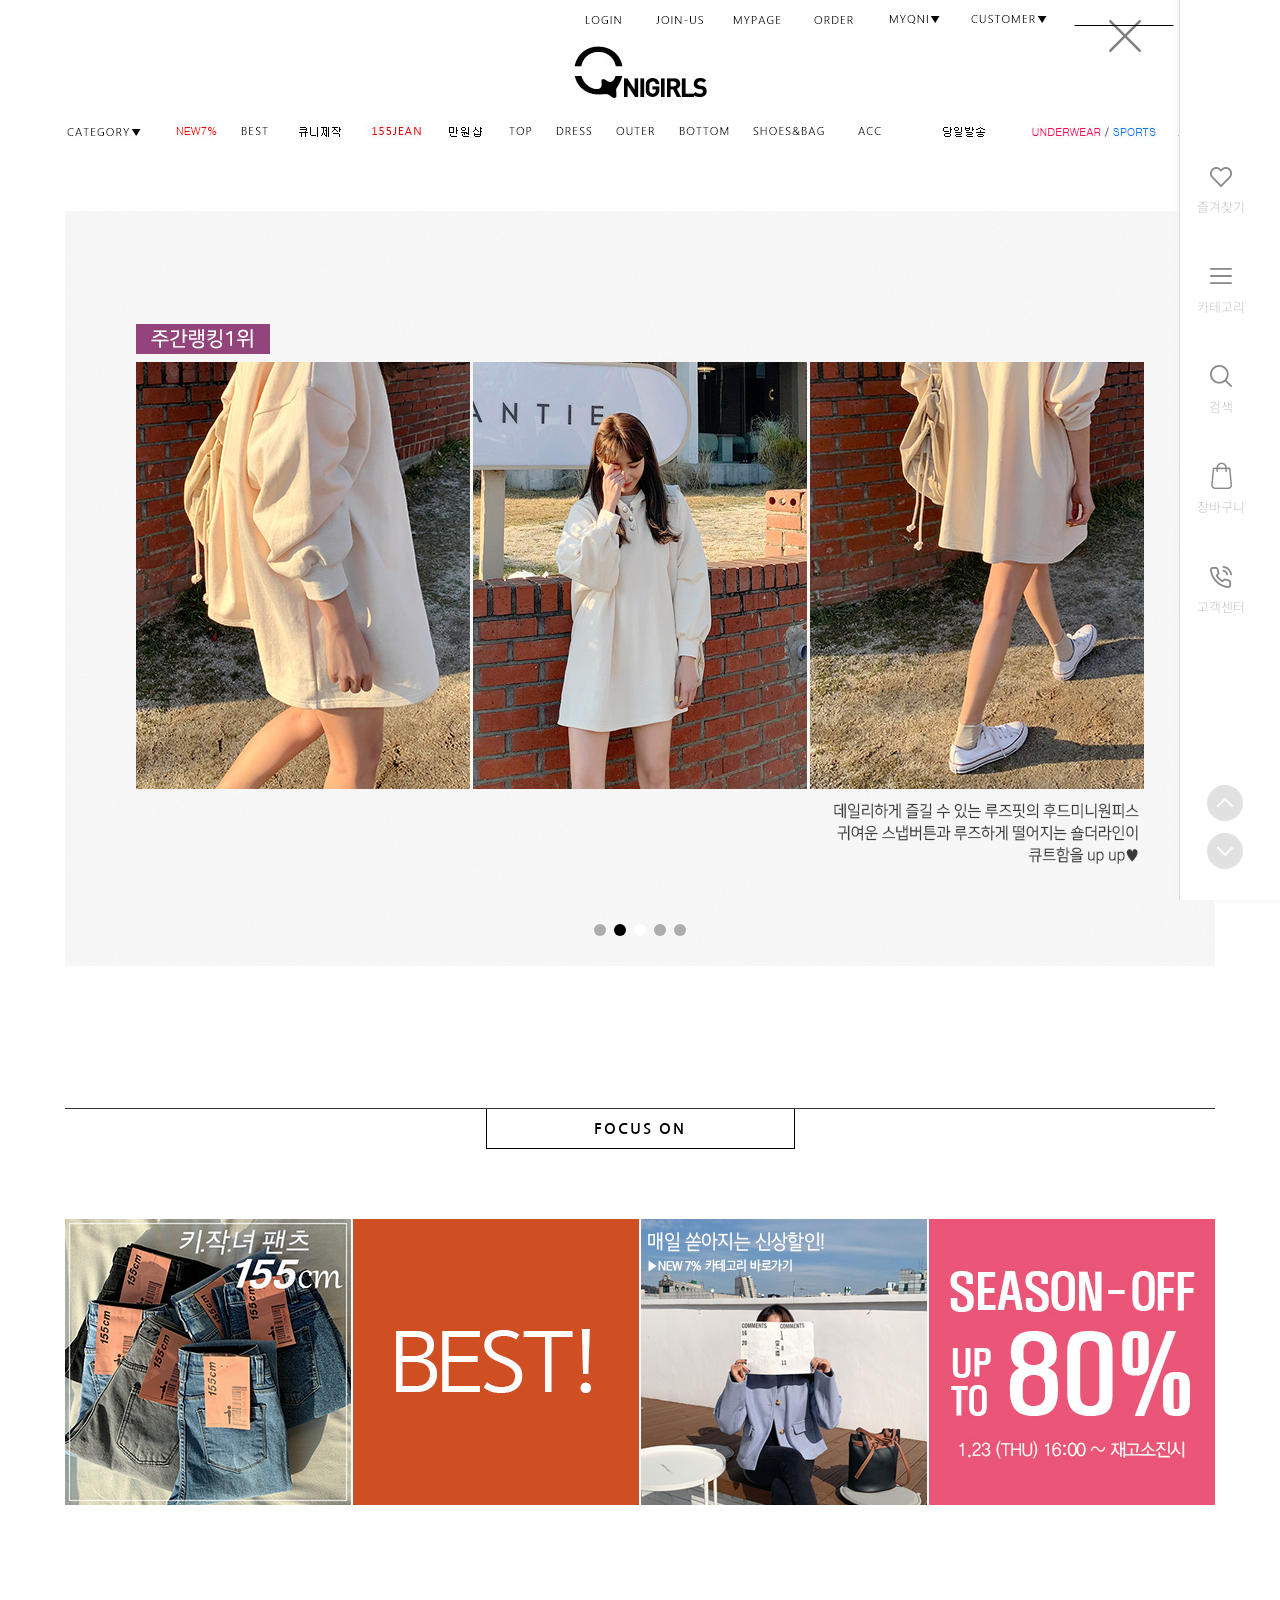
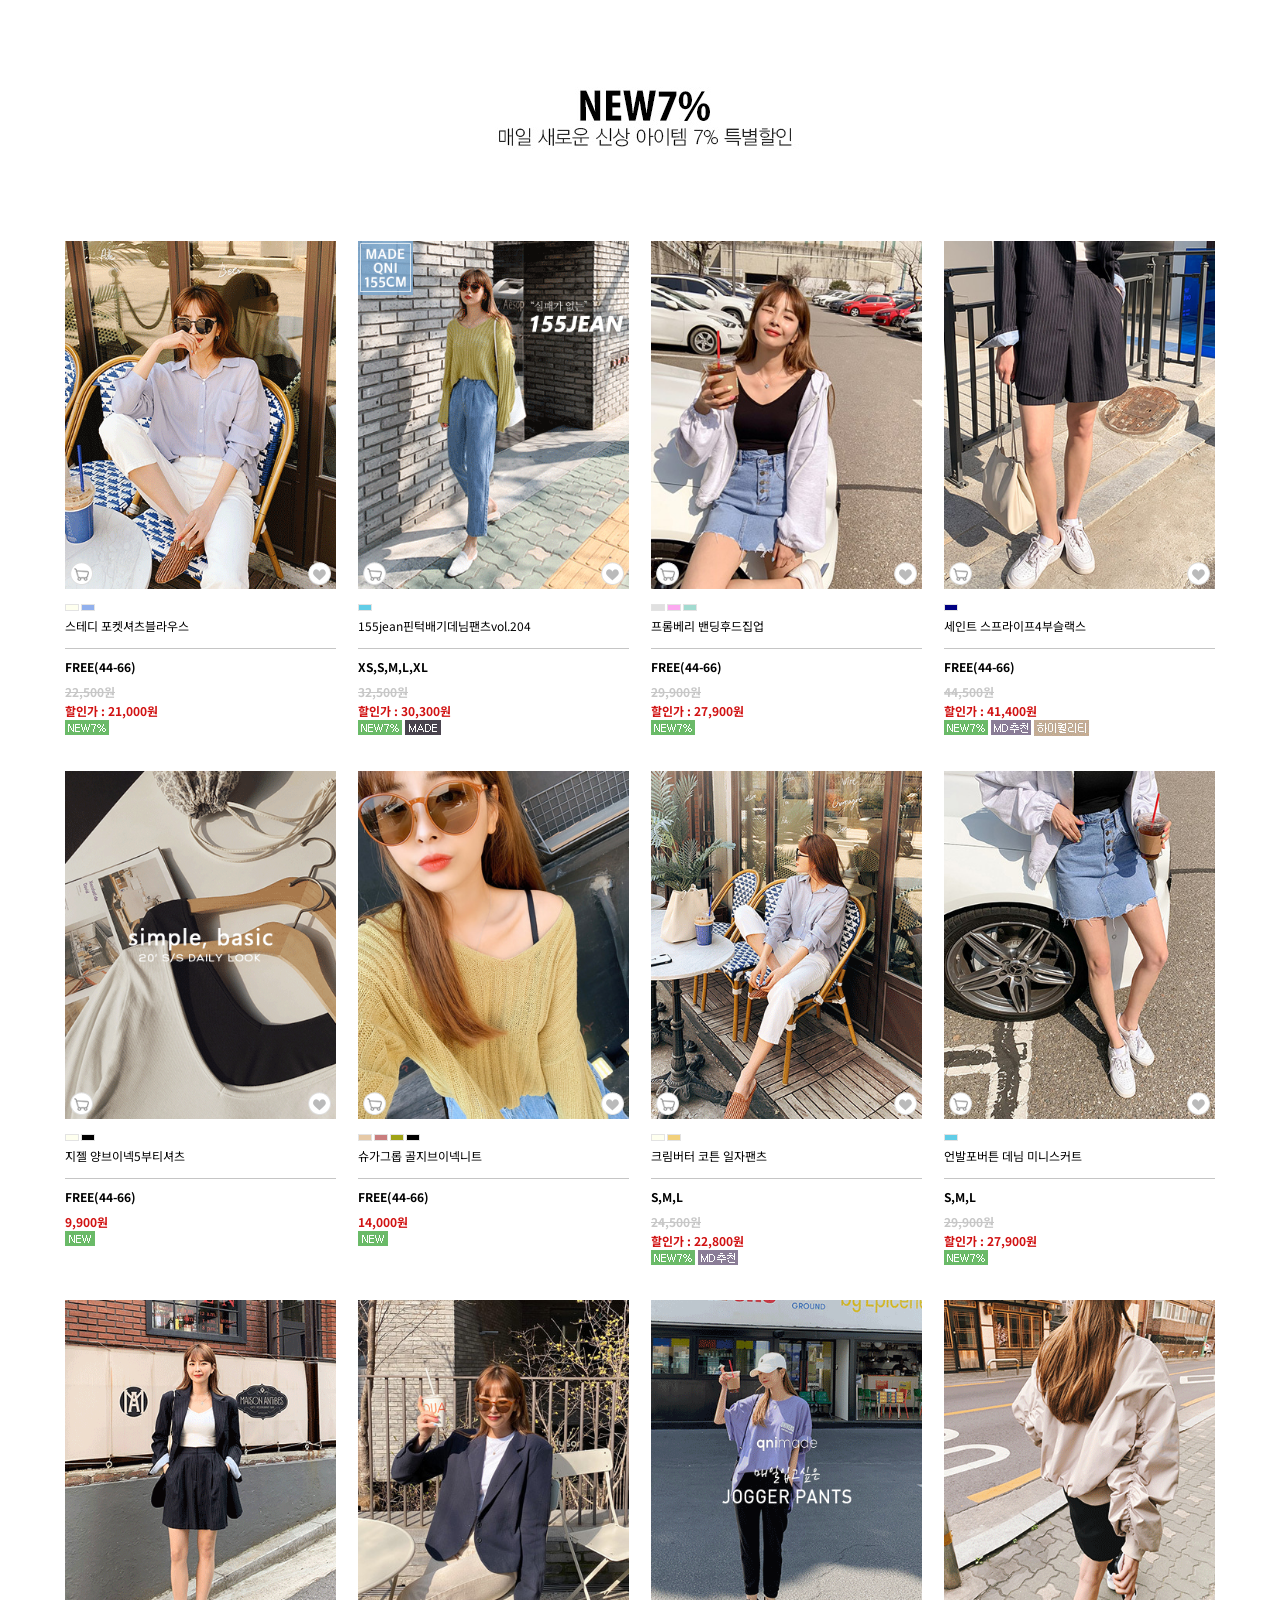
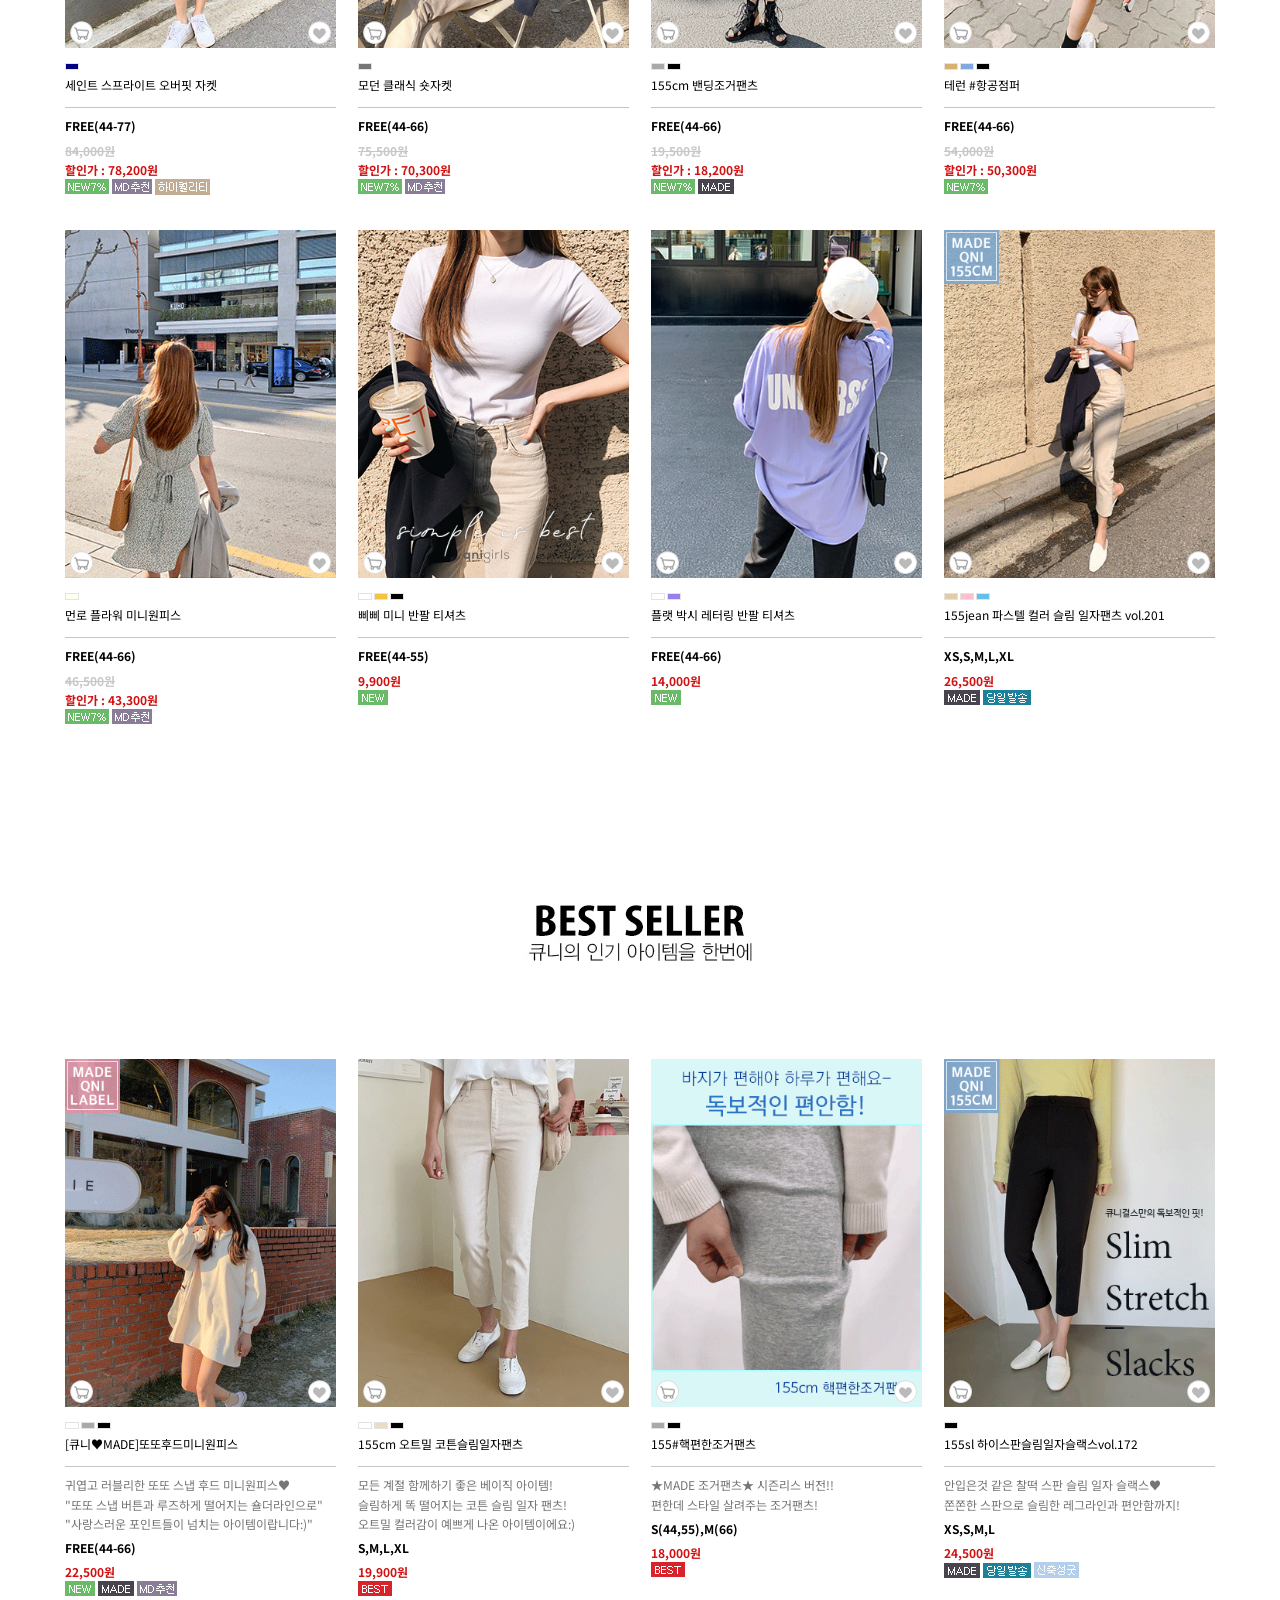
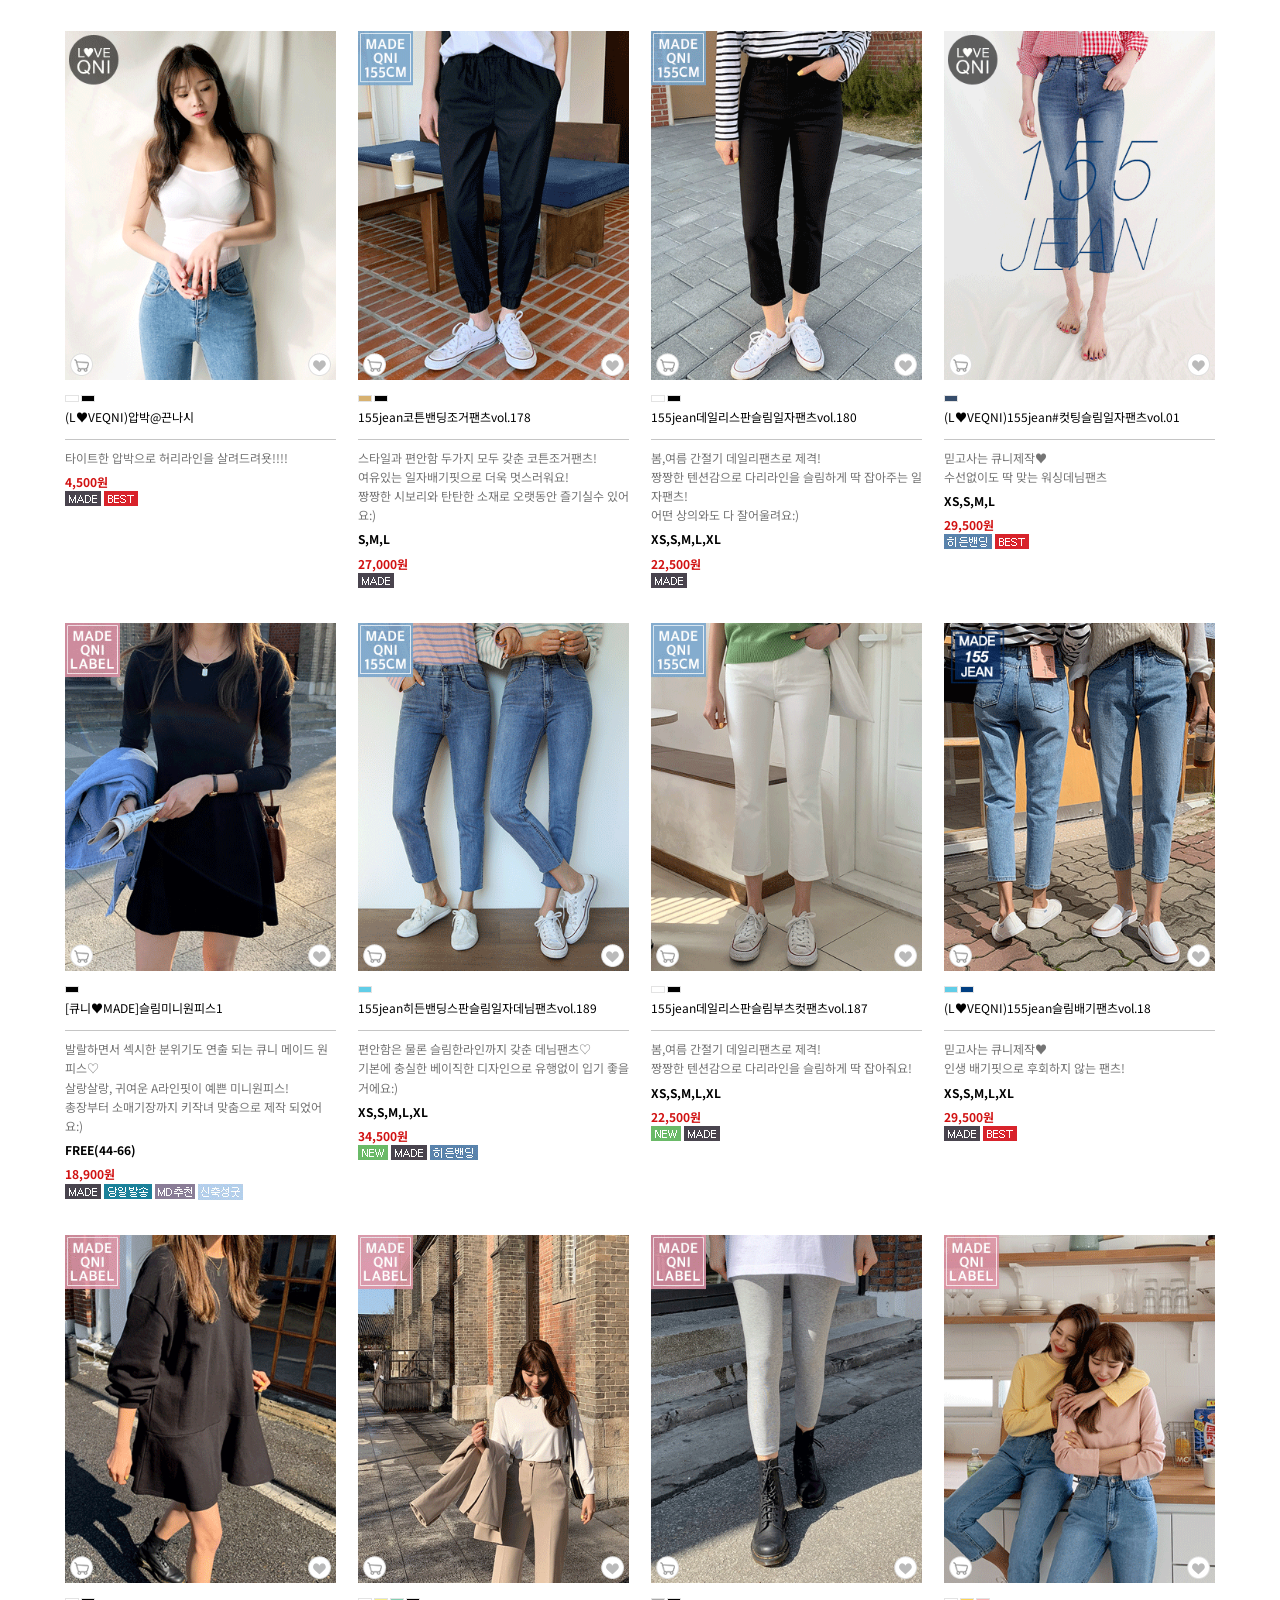
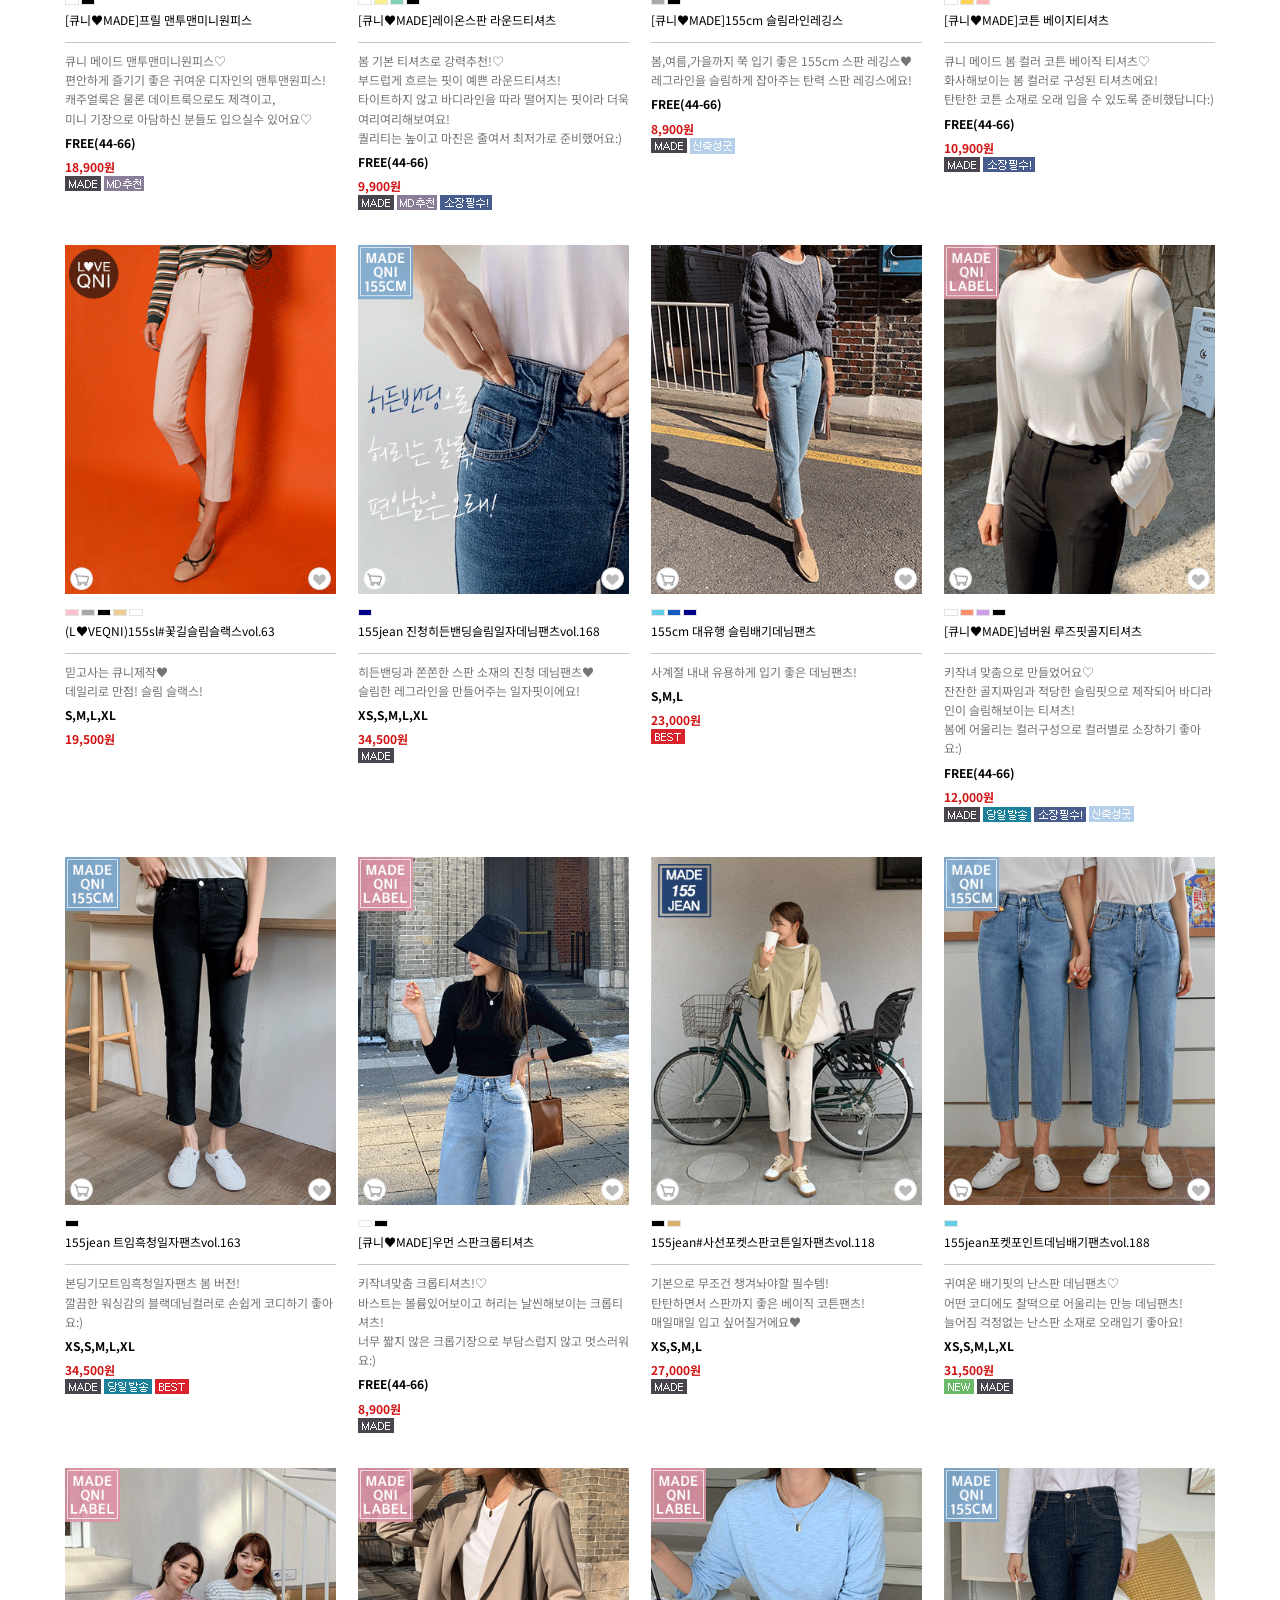
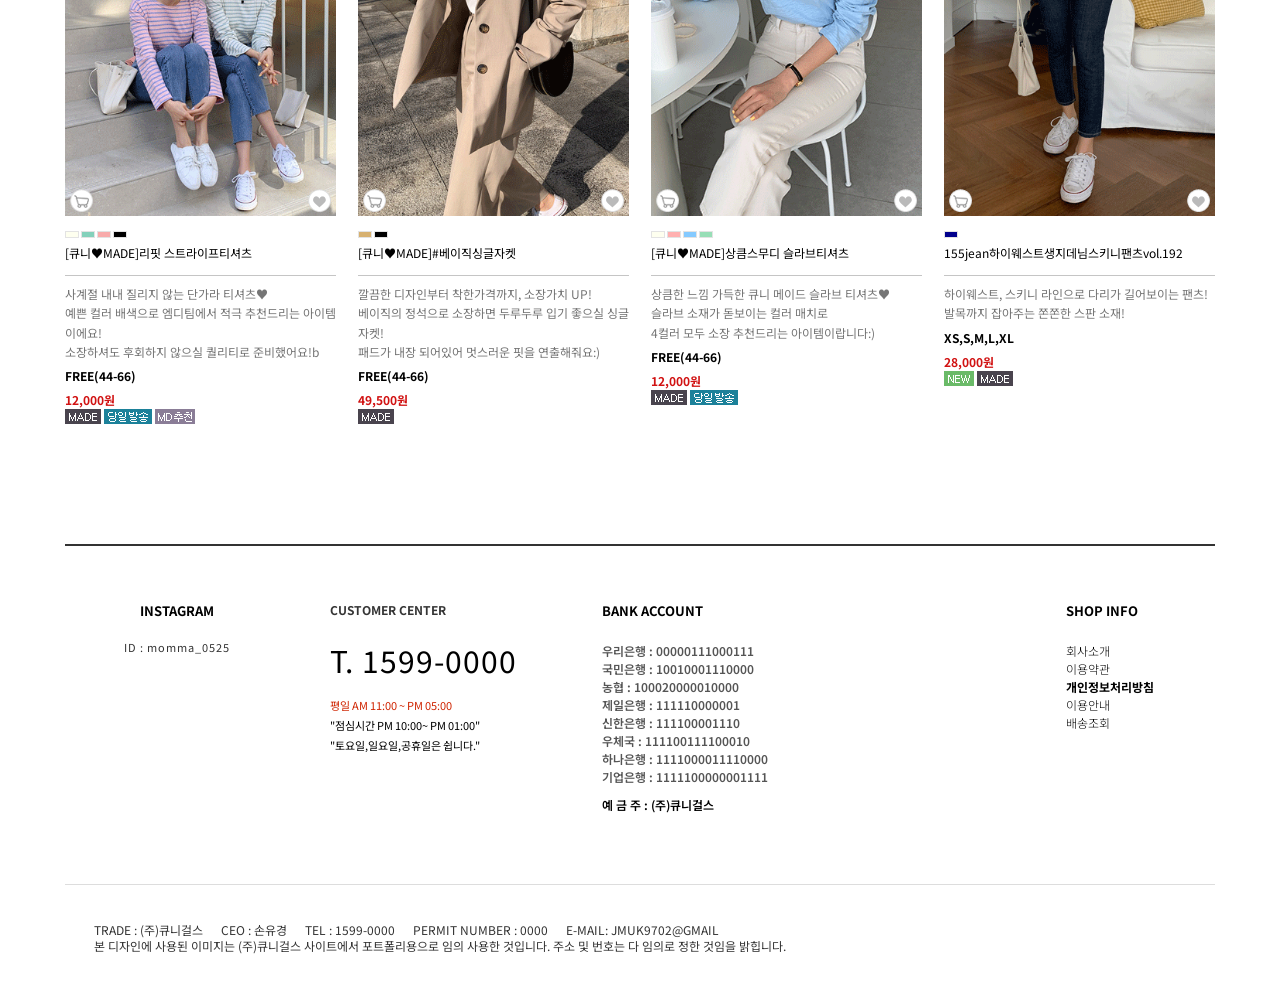
==== commit 61e22a37: "Add files via upload" ====
--- a/index.html
+++ b/index.html
@@ -80,7 +80,7 @@
                         <div class="more_gnb_view">
                             <div class="more_allmenu_view" style="border-left: 0;">
                                 <ul class="first">
-                                    <li><a href="#">신상품보기</a></li>
+                                    <li><a href="./new_product/">신상품보기</a></li>
                                     <li class="pdb20"><a href="#">베스트셀러</a></li>
                                     <li><a href="#">L♥VE QNI</a></li>
                                     <li><a href="#" style="color: #fb8165">코스메틱/뷰티</a></li>
@@ -176,7 +176,7 @@
                 </div>
             </div>
                 <div class="top_logo" align="center">
-                    <a href="http://u-kyeong.com/qnigirls/">
+                    <a href="#">
                         <img src="img/toplogo.jpg">
                     </a>
                 </div>
@@ -185,46 +185,46 @@
                         <div class="position">
                             <ul>
                                 <li class="record">
-                                    <a href="http://u-kyeong.com/qnigirls/sub/"><img src="img/shop1_21_menu_922472.jpg" onmouseover="this.src='img/hover_gnb/shop1_21_menu_over_842991.jpg';" onmouseout="this.src='img/shop1_21_menu_922472.jpg';"></a>
+                                    <a href="./new_product/"><img src="img/shop1_21_menu_922472.jpg" onmouseover="this.src='img/hover_gnb/shop1_21_menu_over_842991.jpg';" onmouseout="this.src='img/shop1_21_menu_922472.jpg';"></a>
                                 </li>
                                 <li class="record">
-                                    <a href="http://u-kyeong.com/qnigirls/sub/"><img src="img/shop1_17_menu_759214.jpg" onmouseover="this.src='img/hover_gnb/shop1_17_menu_over_297750.jpg';" onmouseout="this.src='img/shop1_17_menu_759214.jpg';"></a>
+                                    <a href="./new_product/"><img src="img/shop1_17_menu_759214.jpg" onmouseover="this.src='img/hover_gnb/shop1_17_menu_over_297750.jpg';" onmouseout="this.src='img/shop1_17_menu_759214.jpg';"></a>
                                 </li>
                                 <li class="record">
-                                    <a href="http://u-kyeong.com/qnigirls/sub/"><img src="img/shop1_770_menu_653919.jpg" onmouseover="this.src='img/hover_gnb/shop1_770_menu_over_378448.jpg';" onmouseout="this.src='img/shop1_770_menu_653919.jpg';"></a>
+                                    <a href="./new_product/"><img src="img/shop1_770_menu_653919.jpg" onmouseover="this.src='img/hover_gnb/shop1_770_menu_over_378448.jpg';" onmouseout="this.src='img/shop1_770_menu_653919.jpg';"></a>
                                 </li>
                                 <li class="record">
-                                    <a href="http://u-kyeong.com/qnigirls/sub/"><img src="img/shop1_1174_menu_521221.jpg" onmouseover="this.src='img/hover_gnb/shop1_1174_menu_over_894974.jpg';" onmouseout="this.src='img/shop1_1174_menu_521221.jpg';"></a>
+                                    <a href="./new_product/"><img src="img/shop1_1174_menu_521221.jpg" onmouseover="this.src='img/hover_gnb/shop1_1174_menu_over_894974.jpg';" onmouseout="this.src='img/shop1_1174_menu_521221.jpg';"></a>
                                 </li>
                                 <li class="record">
-                                    <a href="http://u-kyeong.com/qnigirls/sub/"><img src="img/shop1_517_menu_380748.jpg" onmouseover="this.src='img/hover_gnb/shop1_517_menu_over_749597.jpg';" onmouseout="this.src='img/shop1_517_menu_380748.jpg';"></a>
+                                    <a href="./new_product/"><img src="img/shop1_517_menu_380748.jpg" onmouseover="this.src='img/hover_gnb/shop1_517_menu_over_749597.jpg';" onmouseout="this.src='img/shop1_517_menu_380748.jpg';"></a>
                                 </li>
                                 <li class="record">
-                                    <a href="http://u-kyeong.com/qnigirls/sub/"><img src="img/shop1_3_menu_816407.jpg" onmouseover="this.src='img/hover_gnb/shop1_3_menu_over_432734.jpg';" onmouseout="this.src='img/shop1_3_menu_816407.jpg';"></a>
+                                    <a href="./new_product/"><img src="img/shop1_3_menu_816407.jpg" onmouseover="this.src='img/hover_gnb/shop1_3_menu_over_432734.jpg';" onmouseout="this.src='img/shop1_3_menu_816407.jpg';"></a>
                                 </li>
                                 <li class="record">
-                                    <a href="http://u-kyeong.com/qnigirls/sub/"><img src="img/shop1_7_menu_179175.jpg" onmouseover="this.src='img/hover_gnb/shop1_7_menu_over_265988.jpg';" onmouseout="this.src='img/shop1_7_menu_179175.jpg';"></a>
+                                    <a href="./new_product/"><img src="img/shop1_7_menu_179175.jpg" onmouseover="this.src='img/hover_gnb/shop1_7_menu_over_265988.jpg';" onmouseout="this.src='img/shop1_7_menu_179175.jpg';"></a>
                                 </li>
                                 <li class="record">
-                                    <a href="http://u-kyeong.com/qnigirls/sub/"><img src="img/shop1_5_menu_835983.jpg" onmouseover="this.src='img/hover_gnb/shop1_5_menu_over_941959.jpg';" onmouseout="this.src='img/shop1_5_menu_835983.jpg';"></a>
+                                    <a href="./new_product/"><img src="img/shop1_5_menu_835983.jpg" onmouseover="this.src='img/hover_gnb/shop1_5_menu_over_941959.jpg';" onmouseout="this.src='img/shop1_5_menu_835983.jpg';"></a>
                                 </li>
                                 <li class="record">
-                                    <a href="http://u-kyeong.com/qnigirls/sub/"><img src="img/shop1_122_menu_657673.jpg" onmouseover="this.src='img/hover_gnb/shop1_122_menu_over_732098.jpg';" onmouseout="this.src='img/shop1_122_menu_657673.jpg';"></a>
+                                    <a href="./new_product/"><img src="img/shop1_122_menu_657673.jpg" onmouseover="this.src='img/hover_gnb/shop1_122_menu_over_732098.jpg';" onmouseout="this.src='img/shop1_122_menu_657673.jpg';"></a>
                                 </li>
                                 <li class="record">
-                                    <a href="http://u-kyeong.com/qnigirls/sub/"><img src="img/shop1_121_menu_717975.jpg" onmouseover="this.src='img/hover_gnb/shop1_121_menu_over_556819.jpg';" onmouseout="this.src='img/shop1_121_menu_717975.jpg';"></a>
+                                    <a href="./new_product/"><img src="img/shop1_121_menu_717975.jpg" onmouseover="this.src='img/hover_gnb/shop1_121_menu_over_556819.jpg';" onmouseout="this.src='img/shop1_121_menu_717975.jpg';"></a>
                                 </li>
                                 <li class="record">
-                                    <a href="http://u-kyeong.com/qnigirls/sub/"><img src="img/shop1_10_menu_990513.jpg" onmouseover="this.src='img/hover_gnb/shop1_10_menu_over_339237.jpg';" onmouseout="this.src='img/shop1_10_menu_990513.jpg';"></a>
+                                    <a href="./new_product/"><img src="img/shop1_10_menu_990513.jpg" onmouseover="this.src='img/hover_gnb/shop1_10_menu_over_339237.jpg';" onmouseout="this.src='img/shop1_10_menu_990513.jpg';"></a>
                                 </li>
                                 <li class="record">
-                                    <a href="http://u-kyeong.com/qnigirls/sub/"><img src="img/shop1_542_menu_760116.jpg" onmouseover="this.src='img/hover_gnb/shop1_542_menu_over_931496.jpg';" onmouseout="this.src='img/shop1_542_menu_760116.jpg';"></a>
+                                    <a href="./new_product/"><img src="img/shop1_542_menu_760116.jpg" onmouseover="this.src='img/hover_gnb/shop1_542_menu_over_931496.jpg';" onmouseout="this.src='img/shop1_542_menu_760116.jpg';"></a>
                                 </li>
                                 <li class="record">
-                                    <a href="http://u-kyeong.com/qnigirls/sub/"><img src="img/shop1_790_menu_333730.jpg" onmouseover="this.src='img/hover_gnb/shop1_790_menu_over_292809.jpg';" onmouseout="this.src='img/shop1_790_menu_333730.jpg';"></a>
+                                    <a href="./new_product/"><img src="img/shop1_790_menu_333730.jpg" onmouseover="this.src='img/hover_gnb/shop1_790_menu_over_292809.jpg';" onmouseout="this.src='img/shop1_790_menu_333730.jpg';"></a>
                                 </li>
                                 <li class="record">
-                                    <a href="http://u-kyeong.com/qnigirls/sub/"><img src="img/shop1_806_menu_301867.jpg" onmouseover="this.src='img/hover_gnb/shop1_806_menu_over_317337.jpg';" onmouseout="this.src='img/shop1_806_menu_301867.jpg';"></a>
+                                    <a href="./new_product/"><img src="img/shop1_806_menu_301867.jpg" onmouseover="this.src='img/hover_gnb/shop1_806_menu_over_317337.jpg';" onmouseout="this.src='img/shop1_806_menu_301867.jpg';"></a>
                                 </li>
                             </ul>
                     </div>
@@ -314,7 +314,7 @@
                       <li class="item">
                           <div class="box">
                               <p class="prdimg">
-                                  <a href="http://u-kyeong.com/qnigirls/product/">
+                                  <a href="./Detailed_page/">
                                       <img src="img/products/new1.webp" alt="" class="thumb">
                                   </a>
                                   <span class="wishicon">
@@ -373,7 +373,7 @@
                         <li class="item">
                           <div class="box">
                               <p class="prdimg">
-                                  <a href="http://u-kyeong.com/qnigirls/product/">
+                                  <a href="./Detailed_page/">
                                       <img src="img/products/new2.webp" alt="" class="thumb">
                                   </a>
                                   <span class="wishicon">
@@ -432,7 +432,7 @@
                         <li class="item">
                           <div class="box">
                               <p class="prdimg">
-                                  <a href="http://u-kyeong.com/qnigirls/product/">
+                                  <a href="./Detailed_page/">
                                       <img src="img/products/new3.jpg" alt="" class="thumb">
                                   </a>
                                   <span class="wishicon">
@@ -492,7 +492,7 @@
                         <li class="item">
                           <div class="box">
                               <p class="prdimg">
-                                  <a href="http://u-kyeong.com/qnigirls/product/">
+                                  <a href="./Detailed_page/">
                                       <img src="img/products/new4.jpg" alt="" class="thumb">
                                   </a>
                                   <span class="wishicon">
@@ -552,7 +552,7 @@
                         <li class="item">
                           <div class="box">
                               <p class="prdimg">
-                                  <a href="http://u-kyeong.com/qnigirls/product/">
+                                  <a href="./Detailed_page/">
                                       <img src="img/products/new5.webp" alt="" class="thumb">
                                   </a>
                                   <span class="wishicon">
@@ -605,7 +605,7 @@
                         <li class="item">
                           <div class="box">
                               <p class="prdimg">
-                                  <a href="http://u-kyeong.com/qnigirls/product/">
+                                  <a href="./Detailed_page/">
                                       <img src="img/products/new6.jpg" alt="" class="thumb">
                                   </a>
                                   <span class="wishicon">
@@ -660,7 +660,7 @@
                         <li class="item">
                           <div class="box">
                               <p class="prdimg">
-                                  <a href="http://u-kyeong.com/qnigirls/product/">
+                                  <a href="./Detailed_page/">
                                       <img src="img/products/new7.webp" alt="" class="thumb">
                                   </a>
                                   <span class="wishicon">
@@ -720,7 +720,7 @@
                         <li class="item">
                           <div class="box">
                               <p class="prdimg">
-                                  <a href="http://u-kyeong.com/qnigirls/product/">
+                                  <a href="./Detailed_page/">
                                       <img src="img/products/new8.jpg" alt="" class="thumb">
                                   </a>
                                   <span class="wishicon">
@@ -778,7 +778,7 @@
                         <li class="item">
                           <div class="box">
                               <p class="prdimg">
-                                  <a href="http://u-kyeong.com/qnigirls/product/">
+                                  <a href="./Detailed_page/">
                                       <img src="img/products/new9.webp" alt="" class="thumb">
                                   </a>
                                   <span class="wishicon">
@@ -838,7 +838,7 @@
                         <li class="item">
                           <div class="box">
                               <p class="prdimg">
-                                  <a href="http://u-kyeong.com/qnigirls/product/">
+                                  <a href="./Detailed_page/">
                                       <img src="img/products/new10.jpg" alt="" class="thumb">
                                   </a>
                                   <span class="wishicon">
@@ -897,7 +897,7 @@
                         <li class="item">
                           <div class="box">
                               <p class="prdimg">
-                                  <a href="http://u-kyeong.com/qnigirls/product/">
+                                  <a href="./Detailed_page/">
                                       <img src="img/products/new11.webp" alt="" class="thumb">
                                   </a>
                                   <span class="wishicon">
@@ -957,7 +957,7 @@
                         <li class="item">
                           <div class="box">
                               <p class="prdimg">
-                                  <a href="http://u-kyeong.com/qnigirls/product/">
+                                  <a href="./Detailed_page/">
                                       <img src="img/products/new12.webp" alt="" class="thumb">
                                   </a>
                                   <span class="wishicon">
@@ -1017,7 +1017,7 @@
                         <li class="item">
                           <div class="box">
                               <p class="prdimg">
-                                  <a href="http://u-kyeong.com/qnigirls/product/">
+                                  <a href="./Detailed_page/">
                                       <img src="img/products/new13.webp" alt="" class="thumb">
                                   </a>
                                   <span class="wishicon">
@@ -1076,7 +1076,7 @@
                         <li class="item">
                           <div class="box">
                               <p class="prdimg">
-                                  <a href="http://u-kyeong.com/qnigirls/product/">
+                                  <a href="./Detailed_page/">
                                       <img src="img/products/new14.jpg" alt="" class="thumb">
                                   </a>
                                   <span class="wishicon">
@@ -1130,7 +1130,7 @@
                         <li class="item">
                           <div class="box">
                               <p class="prdimg">
-                                  <a href="http://u-kyeong.com/qnigirls/product/">
+                                  <a href="./Detailed_page/">
                                       <img src="img/products/new15.jpg" alt="" class="thumb">
                                   </a>
                                   <span class="wishicon">
@@ -1183,7 +1183,7 @@
                         <li class="item">
                           <div class="box">
                               <p class="prdimg">
-                                  <a href="http://u-kyeong.com/qnigirls/product/">
+                                  <a href="./Detailed_page/">
                                       <img src="img/products/new16.webp" alt="" class="thumb">
                                   </a>
                                   <span class="wishicon">
@@ -1247,7 +1247,7 @@
                       <li class="item">
                           <div class="box">
                               <p class="prdimg">
-                                  <a href="http://u-kyeong.com/qnigirls/product/">
+                                  <a href="./Detailed_page/">
                                       <img src="img/products/best1.webp" alt="" class="thumb">
                                   </a>
                                   <span class="wishicon">
@@ -1315,7 +1315,7 @@
                         <li class="item">
                           <div class="box">
                               <p class="prdimg">
-                                  <a href="http://u-kyeong.com/qnigirls/product/">
+                                  <a href="./Detailed_page/">
                                       <img src="img/products/best2.webp" alt="" class="thumb">
                                   </a>
                                   <span class="wishicon">
@@ -1381,7 +1381,7 @@
                         <li class="item">
                           <div class="box">
                               <p class="prdimg">
-                                  <a href="http://u-kyeong.com/qnigirls/product/">
+                                  <a href="./Detailed_page/">
                                       <img src="img/products/best3.gif" alt="" class="thumb">
                                   </a>
                                   <span class="wishicon">
@@ -1444,7 +1444,7 @@
                         <li class="item">
                           <div class="box">
                               <p class="prdimg">
-                                  <a href="http://u-kyeong.com/qnigirls/product/">
+                                  <a href="./Detailed_page/">
                                       <img src="img/products/best4.webp" alt="" class="thumb">
                                   </a>
                                   <span class="wishicon">
@@ -1508,7 +1508,7 @@
                         <li class="item">
                           <div class="box">
                               <p class="prdimg">
-                                  <a href="http://u-kyeong.com/qnigirls/product/">
+                                  <a href="./Detailed_page/">
                                       <img src="img/products/best5.gif" alt="" class="thumb">
                                   </a>
                                   <span class="wishicon">
@@ -1562,7 +1562,7 @@
                         <li class="item">
                           <div class="box">
                               <p class="prdimg">
-                                  <a href="http://u-kyeong.com/qnigirls/product/">
+                                  <a href="./Detailed_page/">
                                       <img src="img/products/best6.webp" alt="" class="thumb">
                                   </a>
                                   <span class="wishicon">
@@ -1627,7 +1627,7 @@
                         <li class="item">
                           <div class="box">
                               <p class="prdimg">
-                                  <a href="http://u-kyeong.com/qnigirls/product/">
+                                  <a href="./Detailed_page/">
                                       <img src="img/products/best7.webp" alt="" class="thumb">
                                   </a>
                                   <span class="wishicon">
@@ -1692,7 +1692,7 @@
                         <li class="item">
                           <div class="box">
                               <p class="prdimg">
-                                  <a href="http://u-kyeong.com/qnigirls/product/">
+                                  <a href="./Detailed_page/">
                                       <img src="img/products/best8.gif". alt="" class="thumb">
                                   </a>
                                   <span class="wishicon">
@@ -1755,7 +1755,7 @@
                         <li class="item">
                           <div class="box">
                               <p class="prdimg">
-                                  <a href="http://u-kyeong.com/qnigirls/product/">
+                                  <a href="./Detailed_page/">
                                       <img src="img/products/best9.webp" alt="" class="thumb">
                                   </a>
                                   <span class="wishicon">
@@ -1822,7 +1822,7 @@
                         <li class="item">
                           <div class="box">
                               <p class="prdimg">
-                                  <a href="http://u-kyeong.com/qnigirls/product/">
+                                  <a href="./Detailed_page/">
                                       <img src="img/products/best10.webp" alt="" class="thumb">
                                   </a>
                                   <span class="wishicon">
@@ -1886,7 +1886,7 @@
                         <li class="item">
                           <div class="box">
                               <p class="prdimg">
-                                  <a href="http://u-kyeong.com/qnigirls/product/">
+                                  <a href="./Detailed_page/">
                                       <img src="img/products/best11.webp" alt="" class="thumb">
                                   </a>
                                   <span class="wishicon">
@@ -1950,7 +1950,7 @@
                         <li class="item">
                           <div class="box">
                               <p class="prdimg">
-                                  <a href="http://u-kyeong.com/qnigirls/product/">
+                                  <a href="./Detailed_page/">
                                       <img src="img/products/best12.gif" alt="" class="thumb">
                                   </a>
                                   <span class="wishicon">
@@ -2014,7 +2014,7 @@
                         <li class="item">
                           <div class="box">
                               <p class="prdimg">
-                                  <a href="http://u-kyeong.com/qnigirls/product/">
+                                  <a href="./Detailed_page/">
                                       <img src="img/products/best13.webp" alt="" class="thumb">
                                   </a>
                                   <span class="wishicon">
@@ -2082,7 +2082,7 @@
                         <li class="item">
                           <div class="box">
                               <p class="prdimg">
-                                  <a href="http://u-kyeong.com/qnigirls/product/">
+                                  <a href="./Detailed_page/">
                                       <img src="img/products/best14.webp" alt="" class="thumb">
                                   </a>
                                   <span class="wishicon">
@@ -2153,7 +2153,7 @@
                         <li class="item">
                           <div class="box">
                               <p class="prdimg">
-                                  <a href="http://u-kyeong.com/qnigirls/product/">
+                                  <a href="./Detailed_page/">
                                       <img src="img/products/best15.webp" alt="" class="thumb">
                                   </a>
                                   <span class="wishicon">
@@ -2217,7 +2217,7 @@
                         <li class="item">
                           <div class="box">
                               <p class="prdimg">
-                                  <a href="http://u-kyeong.com/qnigirls/product/">
+                                  <a href="./Detailed_page/">
                                       <img src="img/products/best16.webp" alt="" class="thumb">
                                   </a>
                                   <span class="wishicon">
@@ -2284,7 +2284,7 @@
                         <li class="item">
                           <div class="box">
                               <p class="prdimg">
-                                  <a href="http://u-kyeong.com/qnigirls/product/">
+                                  <a href="./Detailed_page/">
                                       <img src="img/products/best17.gif" alt="" class="thumb">
                                   </a>
                                   <span class="wishicon">
@@ -2345,7 +2345,7 @@
                         <li class="item">
                           <div class="box">
                               <p class="prdimg">
-                                  <a href="http://u-kyeong.com/qnigirls/product/">
+                                  <a href="./Detailed_page/">
                                       <img src="img/products/best18.webp" alt="" class="thumb">
                                   </a>
                                   <span class="wishicon">
@@ -2407,7 +2407,7 @@
                         <li class="item">
                           <div class="box">
                               <p class="prdimg">
-                                  <a href="http://u-kyeong.com/qnigirls/product/">
+                                  <a href="./Detailed_page/">
                                       <img src="img/products/best19.gif" alt="" class="thumb">
                                   </a>
                                   <span class="wishicon">
@@ -2469,7 +2469,7 @@
                         <li class="item">
                           <div class="box">
                               <p class="prdimg">
-                                  <a href="http://u-kyeong.com/qnigirls/product/">
+                                  <a href="./Detailed_page/">
                                       <img src="img/products/best20.webp" alt="" class="thumb">
                                   </a>
                                   <span class="wishicon">
@@ -2539,7 +2539,7 @@
                         <li class="item">
                           <div class="box">
                               <p class="prdimg">
-                                  <a href="http://u-kyeong.com/qnigirls/product/">
+                                  <a href="./Detailed_page/">
                                       <img src="img/products/best21.webp" alt="" class="thumb">
                                   </a>
                                   <span class="wishicon">
@@ -2603,7 +2603,7 @@
                         <li class="item">
                           <div class="box">
                               <p class="prdimg">
-                                  <a href="http://u-kyeong.com/qnigirls/product/">
+                                  <a href="./Detailed_page/">
                                       <img src="img/products/best22.webp" alt="" class="thumb">
                                   </a>
                                   <span class="wishicon">
@@ -2668,7 +2668,7 @@
                         <li class="item">
                           <div class="box">
                               <p class="prdimg">
-                                  <a href="http://u-kyeong.com/qnigirls/product/">
+                                  <a href="./Detailed_page/">
                                       <img src="img/products/best23.webp". alt="" class="thumb">
                                   </a>
                                   <span class="wishicon">
@@ -2733,7 +2733,7 @@
                         <li class="item">
                           <div class="box">
                               <p class="prdimg">
-                                  <a href="http://u-kyeong.com/qnigirls/product/">
+                                  <a href="./Detailed_page/">
                                       <img src="img/products/best26.webp" alt="" class="thumb">
                                   </a>
                                   <span class="wishicon">
@@ -2798,7 +2798,7 @@
                         <li class="item">
                           <div class="box">
                               <p class="prdimg">
-                                  <a href="http://u-kyeong.com/qnigirls/product/">
+                                  <a href="./Detailed_page/">
                                       <img src="img/products/best27.webp" alt="" class="thumb">
                                   </a>
                                   <span class="wishicon">
@@ -2867,7 +2867,7 @@
                         <li class="item">
                           <div class="box">
                               <p class="prdimg">
-                                  <a href="http://u-kyeong.com/qnigirls/product/">
+                                  <a href="./Detailed_page/">
                                       <img src="img/products/best28.webp" alt="" class="thumb">
                                   </a>
                                   <span class="wishicon">
@@ -2932,7 +2932,7 @@
                         <li class="item">
                           <div class="box">
                               <p class="prdimg">
-                                  <a href="http://u-kyeong.com/qnigirls/product/">
+                                  <a href="./Detailed_page/">
                                       <img src="img/products/best29.webp" alt="" class="thumb">
                                   </a>
                                   <span class="wishicon">
@@ -3000,7 +3000,7 @@
                         <li class="item">
                           <div class="box">
                               <p class="prdimg">
-                                  <a href="http://u-kyeong.com/qnigirls/product/">
+                                  <a href="./Detailed_page/">
                                       <img src="img/products/best30.webp" alt="" class="thumb">
                                   </a>
                                   <span class="wishicon">
--- a/css/common.css
+++ b/css/common.css
@@ -0,0 +1,779 @@
+body{
+    width: 100%;
+    color: #353535;
+    font-family: 'Roboto', sans-serif;
+    font-size: 0.75em;
+}
+li{
+    font-family: 'Noto Sans KR', sans-serif;
+}
+a{
+    color: black;
+    text-decoration: none;
+}
+h2{
+    font-weight: bold;
+}
+.header:after{
+    content: "";
+    display: block;
+    clear: both;
+}
+#wrap{
+    position: relative;
+    width: 1150px;
+    margin: 0 auto;
+    overflow: hidden;
+}
+.fix{
+    width: 1150px;
+    position: fixed;
+    z-index: 99;
+    background: #fff;
+}
+.header{
+    position: relative;
+    width: 1150px;
+    margin: 0 auto;
+}
+.header .inner{
+    float: right;
+}
+.header .top_right{
+    position: relative;
+    float: right;
+    width: 650px;
+    vertical-align: middle;
+}
+
+.right_left{
+    float: left;
+    line-height: 18px;
+}
+.right_left a{
+    display: inline-block;
+    color: #000;
+    font-size: 11px;
+    text-transform: uppercase;
+    letter-spacing: 1px;
+    line-height: 17px;
+}
+.right_left img{
+    vertical-align: middle;
+    padding: 13px 10px 0 10px;
+    float: left;
+}
+.allmenu{
+    float: left;
+    margin: 0;
+    padding: 7px 0 0;
+    height: 28px;
+}
+.more_view{
+    position: relative;
+    padding: 0;
+    height: 35px;
+    z-index: 999;
+}
+.more_view ul{
+    background-color: #fff;
+    border: 1px solid black;
+    display: none;
+    margin: 0;
+    padding: 10px 5px 10px 25px;
+    position: absolute;
+    top: 29px;
+    left: -7px;
+    width: 85px;
+}
+.more_view ul.customer{
+    position: absolute;
+    top: 29px;
+    left: -5px;
+    padding: 10px 5px 10px 20px;
+    width: 130px;
+}
+.more_view li:hover ul{
+    display: block;
+}
+.more_view li a{
+    padding: 0;
+    color: #000;
+    letter-spacing: 1px;
+    font-size: 11px;
+    text-transform: uppercase;
+    line-height: 20px;
+}
+.more_view li ul a:hover{
+    text-decoration: underline;
+}
+.more_view li{
+    float: left;
+    position: relative;
+    font-size: 12px;
+    text-align: left;
+    line-height: 20px;
+    padding: 0 0 5px;
+}
+.more_view li ul.customer li{
+    clear: both;
+}
+.more_view li img{
+    vertical-align: middle;
+    padding: 5px 8px 10px 18px;
+    border: 0px solid #f8f8f8;
+}
+.t_search{
+    float: right;
+    width: 150px;
+    padding: 0;
+    margin: 0;
+    text-align: right;
+}
+.t_search fieldset{
+    width: 130px;
+    padding-top: 7px;
+    line-height: 0;
+    border: 0;
+    vertical-align: top;
+}
+legend{
+    visibility: hidden;
+    position: absolute;
+    left: -9999px;
+    top: -9999px;
+    width: 0;
+    height: 0;
+    line-height: 0;
+}
+.t_search fieldset #keyword{
+    border: 1px solid #fff;
+    border-bottom: 1px solid #000;
+    width: 100px;
+    padding-left: 5px;
+    vertical-align: middle;
+    font-size: 11px;
+    color: #333;
+    box-sizing: border-box;
+}
+.inputTypeText{
+    height: 19px;
+    padding: 3px 0 0 9px;
+    border: 1px solid #d5d5d5;
+}
+input{
+    font-size: 100%;
+    color: #353535;
+    vertical-align: middle;
+}
+.top_logo{
+    background-color: #fff;
+    position: absolute;
+    width: 100%;
+    height: 96px;
+    top: 40px; 
+}
+.header .all_gnb .more_allgnb{
+    position: absolute;
+    left: 0;
+    top: 124px;
+    z-index: 999;
+}
+.header .more_allgnb div{
+    float: left;
+    margin: 0;
+    width: 120px;
+    height: 450px;
+    padding: 0 15px 10px 18px;
+}
+.header .more_allgnb .more_allgnb_btn{
+    vertical-align:middle;
+    padding-bottom: 10px;
+}
+.header .more_allgnb img{
+    position: relative;
+    vertical-align: top;
+}
+.header .more_allgnb .more_gnb_view{
+    position: absolute;
+    left: 0;
+    top: 20px;
+    padding: 0 15px;
+    width: 920px;
+    height: auto;
+    border: 1px solid #000;
+    background: #fff url(img/m_line.jpg) repeat-y 138px 0;
+    display: none;
+    line-height: 24px;
+    font-size: 14px;
+}
+.header .more_allgnb:hover .more_gnb_view{
+    display: block;
+}
+.header .more_allgnb .more_gnb_view ul.first{
+    position: relative;
+    margin: 25px 0;
+    border-right: 1px solid black;
+    height: 400px;
+}
+.header .more_allgnb .more_gnb_view ul.first ul{
+    position: absolute;
+    bottom: 0;
+}
+.header .more_allgnb .more_gnb_view ul.first ul li{
+    padding-bottom: 5px;
+}
+.header .more_allgnb .more_gnb_view ul.first ul li span{
+    color: #565656;
+    padding-left: 5px;
+}
+.header .more_allgnb .more_gnb_view .pdb20{
+    padding-bottom: 20px;
+}
+.header .more_allgnb .more_gnb_view li.h2{
+    font-weight: bold;
+    padding: 25px 0 10px 0;
+    font-size: 13px;
+}
+.header .more_allgnb .more_gnb_view div li a:hover{
+    color: #b6b6b6;
+}
+#menu{
+    width: 100%;
+    margin: 0 auto;
+    padding: 0;
+    text-align: center;
+    background-color: #fff;
+}
+.category{
+    display: inline-block;
+    margin: 0 auto;
+    text-align: center;
+    width: 100%;
+}
+.category .position ul li{
+    float: left;
+    height: 30px;
+    position: relative;
+    z-index: 10;
+    padding-left: 5px;
+}
+.category .position ul li a{
+    padding: 9px 1px 7px 12px;
+    font-size: 12px;
+    line-height: 18px;
+    color: #fff;
+    display: block;
+    letter-spacing: 1px;
+    text-transform: uppercase;
+}
+.category .position ul li:first-child a{
+    padding-left: 5px;
+}
+.category:after{
+    display: block;
+    clear: both;
+    content: "";
+}
+.quick{
+    position: fixed;
+    right: 0;
+    top: 0;
+    z-index: 120;
+    height: 100%;
+}
+.quick:after{
+    display: block;
+    clear: both;
+    content: "";
+}
+.side_btn{
+    float: left;
+    width: 40px;
+    height: 50px;
+    margin: 20px 10px 0 0;
+}
+.side_btn img{
+    opacity: .5;
+	margin-left: -20px;
+}
+.side_wrap{
+    width: 100px;
+    float: left;
+    border-left: 1px solid #dbdbdb;
+    box-shadow: -1px 0 5px 1px #f4f4f4;
+    background-color: #fff;
+    height: 100%;
+}
+.side_inner{
+    padding-top: 70px;
+    text-align: center;
+}
+.side_inner ul{
+    position: absolute;
+    right: 50%;
+    top: 40%;
+    height: 400px;
+    margin-top: -200px;
+    margin-right: -40px;
+    text-align: center;
+}
+.side_inner ul li{
+    position: relative;
+    height: 100px;
+}
+.side_inner ul li a{
+    display: block;
+    padding-top: 40px;
+    background-position: center top;
+    background-repeat: no-repeat;
+    cursor: pointer;
+}
+.side_inner ul li:nth-child(1) a{
+    background-image: url(../img/icon/quict_1.gif);
+}
+.side_inner ul li:nth-child(2) a{
+    background-image: url(../img/icon/quict_2.gif);
+}
+.side_inner ul li:nth-child(3) a{
+    background-image: url(../img/icon/quick_3.gif);
+}
+.side_inner ul li:nth-child(4) a{
+    background-image: url(../img/icon/quick_5.gif);
+}
+.side_inner ul li:nth-child(5) a{
+    background-image: url(../img/icon/quict_6.gif);
+}
+.side_inner ul li span{
+    display: block;
+    color: #c5c5c5;
+    font-size: 13px;
+    font-weight: 300;
+    line-height: 1;
+}
+.side_inner .bottom_ui{
+    position: absolute;
+    left: 20px;
+    bottom: 20px;
+    z-index: 10;
+    width: 100%;
+}
+.side_inner .bottom_ui .btn_scroll{
+    display: block;
+    width: 38px;
+    height: 38px;
+    margin: 10px auto;
+    cursor: pointer;
+}
+.side_inner .bottom_ui .btn_scroll.top{
+    background: url(../img/icon/top_cate.gif) no-repeat center;
+}
+.side_inner .bottom_ui .btn_scroll.bottom{
+    background: url(../img/icon/bottom_cate.gif) no-repeat center;
+    margin-top: 3px;
+}
+.m_contents{
+    clear: both;
+    width: 100%;
+    margin: 0 auto;   
+}
+.m_contents .m_banner{
+    width: 100%;
+    margin: 151px auto 30px;
+}
+.m_ban{
+    border: 0px solid #fff;
+    padding: 60px 0;
+    width: 1150px;
+    margin: 0 auto 30px;
+}
+.main_k{
+    width: 1150px;
+    margin: 0 auto;
+    overflow: hidden;
+}
+.main_k .main_k_line{
+    width: 1150px;
+    border-top: 1px solid #333;
+    margin: 50px auto;
+    text-align: center;
+}
+.main_k .main_k_line h2{
+    display: inline-block;
+    width: 307px;
+    height: 39px;
+    line-height: 39px;
+    margin: 0 auto 20px auto;
+    border: 1px solid black;
+    border-top: 0;
+    color: #000;
+    font-size: 15px;
+    font-family: 'Nanum Gothic', sans-serif;
+    text-transform: uppercase;
+    letter-spacing: 2px;
+    text-decoration: none;
+    text-align: center;
+}
+.main_k ul li{
+    float: left;
+    margin-right: 2px;
+}
+.main_k ul li:last-child{
+    margin: 0;
+}
+.main_k ul li a img{
+    border: none;
+    margin: 0;
+    padding: 0;
+}
+.line2{
+    width: 1150px;
+    border-top: 1px solid #fff;
+    margin: 180px auto 100px auto;
+}
+.new_products{
+    width: 100%;
+    overflow: hidden;
+    margin: 0 auto;
+    text-align: center;
+}
+.new_products h2{
+    display: inline-block;
+    width: 307px;
+    height: 39px;
+    line-height: 39px;
+    margin: 0 auto 80px auto;
+    color: #000;
+    font-family: 'Nanum Gothic', sans-serif;
+    text-transform: uppercase;
+    letter-spacing: 2px;
+    text-decoration: none;
+    text-align: center;
+}
+.new_products img{
+    vertical-align: middle;
+}
+.prdlist{
+    display: table;
+    min-width: 1150px;
+    margin: 0 auto 0 auto;
+    font-size: 0;
+    line-height: 0;
+}
+.prdlist .item{
+    /*width: 33.3%;*/
+	width:271px;
+    display: inline-block;
+    margin-top:35px;
+    color: #757575;
+    vertical-align: top;
+	margin-left:22px;
+}
+.prdlist .item:nth-child(4n+1){
+	margin-left:0px;
+}
+.prdlist .item .box{
+    width: 271px;
+    margin: 0 auto;
+    font-size: 12px;
+    line-height: 18px;
+    text-align: center;
+}
+.prdlist .item .box .prdimg a > img{width:100%;}
+.prdlist .item .box .prdimg{
+    position: relative;
+}
+.prdlist .item .box .thumb{
+    max-width: 350px;
+    margin: 0 0 10px;
+}
+.prdlist .item .prdimg .wishicon{
+    position: absolute;
+    right: 5px;
+    bottom: 14px;
+    z-index: 1;
+    cursor: pointer;
+}
+.prdlist .item .prdimg .basketicon{
+    position: absolute;
+    left: 5px;
+    bottom: 14px;
+    z-index: 1;
+    cursor: pointer;
+}
+.xans-product-2 img {
+    vertical-align: middle;
+}
+.prdlist .item .color{
+    width: 100%;
+    overflow: hidden;
+    display: inline-block;
+    margin-top: 3px;
+}
+.prdlist .item .colorchip{
+    margin-bottom: 9px;
+    width: 100%;
+    overflow: hidden;
+    margin: 0 auto;
+    text-align: center;
+}
+.prdlist .item .colorchip .chips{
+    width: 12px;
+    height: 5px;
+    float: left;
+    margin:  0 2px 2px 0;
+    border: 1px solid #e3e3e3;
+}
+.prdlist .item .name{
+    padding: 0 20px 8px 0;
+    margin: 0 0 8px;
+    text-align: left;
+    border-bottom: 1px solid #c5c5c5;
+    font-size: 1px;
+}
+.prdlist .item .name a{
+    color: #000;
+}
+.displaynone{
+    display: none !important;
+}
+.prdlist .item .spec{
+    text-align: left;
+    margin: 0;
+    width: 100%;
+    overflow: hidden;
+}
+.prdlist .item .spec li{
+    line-height: 1.6em;
+    text-align: left;
+}
+.prdlist .item .spec li.size{
+    color: #000;
+    font-weight: bold;
+}
+.prdlist .item .spec li.cost{
+    color: #c7c7c7;
+    font-weight: bold;
+}
+.prdlist .item .spec li.o_cost{
+    font-weight: bold;
+    color: #d11212;
+}
+.prdlist .item .spec li.discount{
+    color: #d11212;
+    font-weight: bold;
+}
+.prdlist .item .spec li .title{
+    font-weight: bold;
+    vertical-align: top;
+}
+.prdlist .item .status{
+    margin: 0;
+    padding: 0 50px 0 0;
+    text-align: left;
+    line-height: 0;
+}
+.line3{
+    width: 1150px;
+    border-top: 1px solid #fff;
+    margin: 180px auto 100px auto;
+}
+.new_products_2{
+    width: 100%;
+    overflow: hidden;
+    margin: 0 auto;
+    text-align: center;
+}
+.new_products_2 h2{
+    display: inline-block;
+    width: 307px;
+    height: 39px;
+    line-height: 39px;
+    margin: 0 auto 80px auto;
+    color: #000;
+    font-family: 'Nanum Gothic', sans-serif;
+    text-transform: uppercase;
+    letter-spacing: 2px;
+    text-decoration: none;
+    text-align: center;
+}
+.new_products_2 img{
+    vertical-align: middle;
+}
+.line5{
+    width: 1150px;
+    border-top: 1px solid #fff;
+    margin: 180px auto 100px auto;
+}
+.new_products_3{
+    width: 100%;
+    overflow: hidden;
+    margin: 0 auto;
+    text-align: center;
+}
+.new_products_3 h2{
+    display: inline-block;
+    width: 307px;
+    height: 39px;
+    line-height: 39px;
+    margin: 0 auto 80px auto;
+    color: #000;
+    font-family: 'Nanum Gothic', sans-serif;
+    text-transform: uppercase;
+    letter-spacing: 2px;
+    text-decoration: none;
+    text-align: center;
+}
+.new_products_3 img{
+    vertical-align: middle;
+}
+#footer{
+    width: 100%;
+    overflow: hidden;
+    margin: 100px 0 10px;
+    font-family: 'Noto Sans KR', sans-serif;
+}
+#footer .inner{
+    width: 1150px;
+    margin: 0 auto;
+    overflow: hidden;
+    position: relative;
+    background: #fff;
+    padding: 20px 0 10px 0;
+}
+#footer .f_content{
+    width: 100%;
+    margin: 0 auto;
+    padding: 58px 59px 70px 59px;
+    overflow: hidden;
+    border-top: 2px solid #333;
+    border-bottom: 1px solid #ddd;
+}
+.instagram{
+    float: left;
+    overflow: hidden;
+    text-align: center;
+    margin-right: 100px;
+}
+.instagram h2{
+    height: 38px;
+}
+.instagram h2 span{
+    color: #000;
+    font-size: 13px;
+    text-transform: uppercase;
+    letter-spacing: 0;
+}
+.instagram p{
+    padding: 0 0 20px 0;
+    color: #333;
+    font-size: 11px;
+    font-weight: normal;
+    letter-spacing: 1px;
+}
+.info{
+    float: left;
+    overflow: hidden;
+    text-align: left;
+    margin-right: 85px;
+}
+.info h2{
+    height: 38px;
+}
+.info h2 spna{
+    padding: 0 7px 0 0;
+    color: #000;
+    font-size: 13px;
+    text-transform: uppercase;
+    letter-spacing: 0;
+}
+.info ul{
+    overflow: hidden;
+    margin: 0;
+}
+.info .phone{
+    font-weight: 400;
+    font-size: 30px;
+    letter-spacing: 1px;
+    padding: 8px 0 25px 0;
+    color: #000;
+}
+.info li{
+    color: #000;
+    font-size: 11px;letter-spacing: 0;
+    line-height: 20px;
+    text-transform: uppercase;
+}
+.bankinfo{
+    float: left;
+    overflow: hidden;
+    text-align: left;
+}
+.bankinfo h2{
+    height: 38px;
+}
+.bankinfo h2 span{
+    padding: 0 7px 0 0;
+    color: #000;
+    font-size: 13px;
+    text-transform: uppercase;
+    letter-spacing: 0;
+}
+.bankinfo ul{
+    overflow: hidden;
+    margin: 0;
+}
+.bankinfo li{
+    padding: 0;
+    color: #555;
+    font-weight: 600;
+    font-size: 12px;
+    letter-spacing: 0;
+    line-height: 18px;
+}
+.shopinfo{
+    float: right;
+    overflow: hidden;
+    text-align: left;
+    margin-right: 120px;
+}
+.shopinfo h2{
+    height: 38px;
+}
+.shopinfo h2 span{
+    padding: 0 7px 0 0;
+    color: #000;
+    font-size: 13px;
+    text-transform: uppercase;
+    letter-spacing: 0;
+}
+.shopinfo ul{
+    overflow: hidden;
+    margin: 0;
+}
+.shopinfo a{
+    display: block;
+    font-size: 12px;
+    font-weight: 300;
+    letter-spacing: 0;
+    line-height: 18px;
+}
+.shopinfo ul li a:hover{
+    color: #a9a9a9;
+}
+.f_add{
+    width: 95%;
+    margin: 35px auto 15px auto;
+    position: relative;
+}
+.f_add p{
+    padding: 0;
+    color: #333;
+    font-size: 12px;
+    line-height: 20px;
+    letter-spacing: 0;
+    text-transform: uppercase;
+}
+.f_add p span{
+    padding: 0 15px 0 0;
+}
